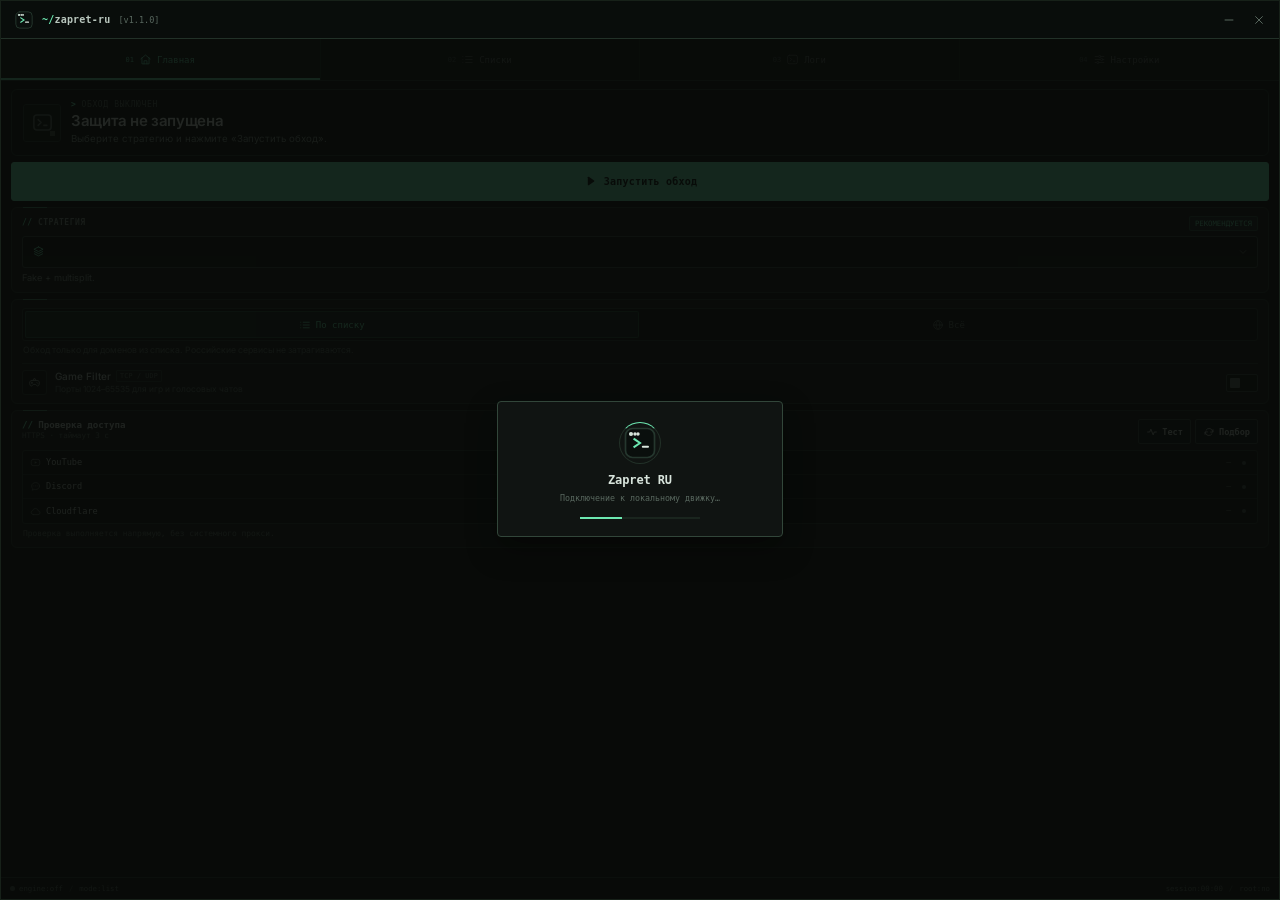
==== ui/index.html @ 5f88cec7 "release: Zapret RU 1.1.0" ====
<!DOCTYPE html>
<html lang="ru">
<head>
  <meta charset="UTF-8">
  <meta name="viewport" content="width=device-width, initial-scale=1, maximum-scale=1">
  <meta http-equiv="Content-Security-Policy"
        content="default-src 'none'; script-src 'self' 'unsafe-eval'; style-src 'self'; font-src 'self'; img-src 'self' data:; base-uri 'none'; form-action 'none';">
  <!-- 'unsafe-eval' is required by PyWebView's local js_api bridge. This page
       loads no remote scripts, styles, images or network requests. -->
  <link rel="icon" type="image/png" href="../assets/icon.png">
  <title>Zapret RU</title>
  <link rel="stylesheet" href="style.css?v=2.0.0">
  <script src="app.js?v=2.0.2" defer></script>
</head>
<body>
  <svg class="svg-sprite" xmlns="http://www.w3.org/2000/svg" aria-hidden="true">
    <symbol id="i-logo" viewBox="0 0 32 32">
      <rect x="1.5" y="1.5" width="29" height="29" rx="7" fill="#0A0F0D" stroke="#25372E"/>
      <circle cx="7" cy="7" r="1.2" fill="#6CE8B1"/>
      <circle cx="11" cy="7" r=".85" fill="#283C32"/>
      <circle cx="14" cy="7" r=".85" fill="#283C32"/>
      <path d="M10.4 12.2 16 16l-5.6 3.8" fill="none" stroke="#6CE8B1" stroke-width="2" stroke-linecap="square" stroke-linejoin="miter"/>
      <path d="M18.8 19.8h5.2" fill="none" stroke="#D9E6DE" stroke-width="2"/>
    </symbol>
    <symbol id="i-home" viewBox="0 0 24 24">
      <path d="m3.4 10.8 8.6-7 8.6 7"/>
      <path d="M5.4 9.3V20h13.2V9.3"/>
      <path d="M9.4 20v-5.7h5.2V20"/>
    </symbol>
    <symbol id="i-list" viewBox="0 0 24 24">
      <path d="M8.5 6.5h12M8.5 12h12M8.5 17.5h12"/>
      <path d="M3.5 6.5h.01M3.5 12h.01M3.5 17.5h.01"/>
    </symbol>
    <symbol id="i-terminal" viewBox="0 0 24 24">
      <rect x="3" y="4.2" width="18" height="15.6" rx="3"/>
      <path d="m7.5 9 3 3-3 3M13.5 15h3"/>
    </symbol>
    <symbol id="i-settings" viewBox="0 0 24 24">
      <path d="M4 6.5h5.6M15.4 6.5H20M4 12h9.2M19 12h1M4 17.5h2.2M11.8 17.5H20"/>
      <circle cx="12.5" cy="6.5" r="2.1"/>
      <circle cx="16.1" cy="12" r="2.1"/>
      <circle cx="9" cy="17.5" r="2.1"/>
    </symbol>
    <symbol id="i-play" viewBox="0 0 24 24">
      <path d="M8.2 5.7c0-.9 1-1.5 1.8-1l9 6.3c.7.5.7 1.5 0 2l-9 6.3c-.8.5-1.8-.1-1.8-1V5.7Z" fill="currentColor" stroke="none"/>
    </symbol>
    <symbol id="i-stop" viewBox="0 0 24 24">
      <rect x="6.4" y="6.4" width="11.2" height="11.2" rx="2.2" fill="currentColor" stroke="none"/>
    </symbol>
    <symbol id="i-shield" viewBox="0 0 24 24">
      <path d="M12 3.1 20 6v6.3c0 4-3.3 7.2-8 8.6-4.7-1.4-8-4.6-8-8.6V6l8-2.9Z"/>
    </symbol>
    <symbol id="i-shield-check" viewBox="0 0 24 24">
      <path d="M12 3.1 20 6v6.3c0 4-3.3 7.2-8 8.6-4.7-1.4-8-4.6-8-8.6V6l8-2.9Z"/>
      <path d="m8.6 11.7 2.2 2.2 4.7-5"/>
    </symbol>
    <symbol id="i-chevron-down" viewBox="0 0 24 24">
      <path d="m6.5 9.2 5.5 5.6 5.5-5.6"/>
    </symbol>
    <symbol id="i-gamepad" viewBox="0 0 24 24">
      <path d="M7.2 8.2h9.6c2.8 0 4.8 2.4 4.2 5.1l-.7 3.1c-.5 2.2-3.3 2.8-4.6 1l-1.4-1.9H9.7l-1.4 1.9c-1.3 1.8-4.1 1.2-4.6-1l-.7-3.1c-.6-2.7 1.4-5.1 4.2-5.1Z"/>
      <path d="M7.2 11.4v2.4M6 12.6h2.4M16.5 11.9h.01M18.3 14h.01"/>
      <path d="M9.7 8.2 10.8 5h2.4l1.1 3.2"/>
    </symbol>
    <symbol id="i-globe" viewBox="0 0 24 24">
      <circle cx="12" cy="12" r="8.7"/>
      <path d="M3.6 12h16.8M12 3.3c2.5 2.4 3.8 5.4 3.8 8.7S14.5 18.3 12 20.7C9.5 18.3 8.2 15.3 8.2 12S9.5 5.7 12 3.3Z"/>
    </symbol>
    <symbol id="i-layers" viewBox="0 0 24 24">
      <path d="m12 3.6 8.4 4.2L12 12 3.6 7.8 12 3.6Z"/>
      <path d="m4.5 12.1 7.5 3.8 7.5-3.8M4.5 16.3l7.5 3.8 7.5-3.8"/>
    </symbol>
    <symbol id="i-activity" viewBox="0 0 24 24">
      <path d="M3.3 12h4.2l2.2-5.7 4.6 11.4 2.2-5.7h4.2"/>
    </symbol>
    <symbol id="i-refresh" viewBox="0 0 24 24">
      <path d="M20 7.4v4.8h-4.8M4 16.6v-4.8h4.8"/>
      <path d="M6.1 8.3A7.4 7.4 0 0 1 19.6 11M4.4 13A7.4 7.4 0 0 0 17.9 15.7"/>
    </symbol>
    <symbol id="i-folder" viewBox="0 0 24 24">
      <path d="M3.2 7.7c0-1.1.9-2 2-2h4l2 2.3h7.6c1.1 0 2 .9 2 2v7.4c0 1.1-.9 2-2 2H5.2c-1.1 0-2-.9-2-2V7.7Z"/>
    </symbol>
    <symbol id="i-copy" viewBox="0 0 24 24">
      <rect x="8.2" y="8.2" width="11.6" height="12.2" rx="2.2"/>
      <path d="M15.8 8.2V5.8c0-1-.8-1.8-1.8-1.8H5.8C4.8 4 4 4.8 4 5.8v9.4c0 1 .8 1.8 1.8 1.8h2.4"/>
    </symbol>
    <symbol id="i-trash" viewBox="0 0 24 24">
      <path d="M4.2 6.7h15.6M9.2 3.8h5.6l.8 2.9H8.4l.8-2.9ZM6.4 6.7l.9 13.5h9.4l.9-13.5M10 10.3v6.3M14 10.3v6.3"/>
    </symbol>
    <symbol id="i-save" viewBox="0 0 24 24">
      <path d="M4.2 5.5c0-1 .8-1.8 1.8-1.8h10.1l3.9 3.9v10.9c0 1-.8 1.8-1.8 1.8H6c-1 0-1.8-.8-1.8-1.8V5.5Z"/>
      <path d="M7.5 3.7v5.2h8V3.7M7.8 20.3v-6.1h8.4v6.1"/>
    </symbol>
    <symbol id="i-external" viewBox="0 0 24 24">
      <path d="M14 4.3h5.7V10M19.3 4.7l-8.2 8.2"/>
      <path d="M18 13.8v4.8c0 1-.8 1.8-1.8 1.8H5.5c-1 0-1.8-.8-1.8-1.8V7.9c0-1 .8-1.8 1.8-1.8h4.8"/>
    </symbol>
    <symbol id="i-minimize" viewBox="0 0 24 24">
      <path d="M5.2 12h13.6"/>
    </symbol>
    <symbol id="i-tray" viewBox="0 0 24 24">
      <path d="M4.2 4.2h15.6v7H4.2zM3.2 20h17.6M8.2 13.7l3.8 3.8 3.8-3.8"/>
    </symbol>
    <symbol id="i-close" viewBox="0 0 24 24">
      <path d="m6.2 6.2 11.6 11.6M17.8 6.2 6.2 17.8"/>
    </symbol>
    <symbol id="i-check" viewBox="0 0 24 24">
      <path d="m5 12.5 4.4 4.4L19 6.8"/>
    </symbol>
    <symbol id="i-alert" viewBox="0 0 24 24">
      <path d="M10.3 4.6 2.8 17.5c-.8 1.3.2 3 1.7 3h15c1.5 0 2.5-1.7 1.7-3L13.7 4.6c-.7-1.3-2.6-1.3-3.4 0Z"/>
      <path d="M12 9v4.4M12 17.2h.01"/>
    </symbol>
    <symbol id="i-info" viewBox="0 0 24 24">
      <circle cx="12" cy="12" r="9"/>
      <path d="M12 10.6v6M12 7.5h.01"/>
    </symbol>
    <symbol id="i-clock" viewBox="0 0 24 24">
      <circle cx="12" cy="12" r="8.7"/>
      <path d="M12 6.8V12l3.3 2"/>
    </symbol>
    <symbol id="i-video" viewBox="0 0 24 24">
      <rect x="2.8" y="5.2" width="18.4" height="13.6" rx="4"/>
      <path d="m10.2 9.2 5.2 2.8-5.2 2.8V9.2Z" fill="currentColor" stroke="none"/>
    </symbol>
    <symbol id="i-chat" viewBox="0 0 24 24">
      <path d="M20.8 11.1c0 4.4-3.9 7.6-8.8 7.6-1 0-2-.1-2.9-.4l-4.2 1.9 1.1-3.7c-1.5-1.4-2.4-3.3-2.4-5.4 0-4.4 3.9-7.6 8.8-7.6s8.4 3.2 8.4 7.6Z"/>
      <path d="M8.3 10.7h.01M12 10.7h.01M15.7 10.7h.01"/>
    </symbol>
    <symbol id="i-cloud" viewBox="0 0 24 24">
      <path d="M7.3 18.8h10.1a4.1 4.1 0 0 0 .6-8.2A6.2 6.2 0 0 0 6 9.6a4.7 4.7 0 0 0 1.3 9.2Z"/>
    </symbol>
    <symbol id="i-command" viewBox="0 0 24 24">
      <path d="M8.2 4.2a3 3 0 1 1 3 3v9.6a3 3 0 1 1-3-3h7.6a3 3 0 1 1-3 3V7.2a3 3 0 1 1 3-3H8.2Z"/>
    </symbol>
    <symbol id="i-external-link" viewBox="0 0 24 24">
      <path d="M13.2 4.5h6.3v6.3M19.5 4.5l-8.4 8.4"/>
      <path d="M18.2 14.2v4.4c0 1-.8 1.8-1.8 1.8H5.3c-1 0-1.8-.8-1.8-1.8V7.5c0-1 .8-1.8 1.8-1.8h4.4"/>
    </symbol>
    <symbol id="i-file" viewBox="0 0 24 24">
      <path d="M6.2 3.5h7.3l4.3 4.3v12.7H6.2V3.5Z"/>
      <path d="M13.2 3.8v4.4h4.2M9 12h6M9 15.5h6"/>
    </symbol>
    <symbol id="i-scroll" viewBox="0 0 24 24">
      <path d="M12 4.5v15M6.8 14.3 12 19.5l5.2-5.2"/>
    </symbol>
    <symbol id="i-shield-alert" viewBox="0 0 24 24">
      <path d="M12 3.1 20 6v6.3c0 4-3.3 7.2-8 8.6-4.7-1.4-8-4.6-8-8.6V6l8-2.9Z"/>
      <path d="M12 8.2v4.7M12 16.3h.01"/>
    </symbol>
    <symbol id="i-server" viewBox="0 0 24 24">
      <rect x="3.2" y="3.6" width="17.6" height="6.4" rx="2"/>
      <rect x="3.2" y="14" width="17.6" height="6.4" rx="2"/>
      <path d="M7 6.8h.01M7 17.2h.01M11 6.8h6M11 17.2h6"/>
    </symbol>
  </svg>

  <div class="app-shell" id="app">
    <header class="titlebar">
      <div class="titlebar-drag pywebview-drag-region">
        <span class="brand-mark" aria-hidden="true">
          <svg class="icon icon-18"><use href="#i-logo"></use></svg>
        </span>
        <span class="brand-name"><span class="brand-prefix">~/</span>zapret-ru</span>
        <span class="brand-version" id="app-version">[v1.1.0]</span>
      </div>
      <div class="titlebar-actions">
        <button class="window-btn" id="btn-minimize" type="button" title="Свернуть" aria-label="Свернуть окно">
          <svg class="icon icon-14"><use href="#i-minimize"></use></svg>
        </button>
        <button class="window-btn window-btn-close" id="btn-window-close" type="button" title="Закрыть" aria-label="Закрыть окно">
          <svg class="icon icon-14"><use href="#i-close"></use></svg>
        </button>
      </div>
    </header>

    <nav class="tabs" role="tablist" aria-label="Разделы приложения">
      <button class="tab active" id="tab-home" data-tab="home" type="button" role="tab" aria-selected="true" aria-controls="view-home">
        <svg class="icon"><use href="#i-home"></use></svg><span>Главная</span>
      </button>
      <button class="tab" id="tab-lists" data-tab="lists" type="button" role="tab" aria-selected="false" aria-controls="view-lists" tabindex="-1">
        <svg class="icon"><use href="#i-list"></use></svg><span>Списки</span>
      </button>
      <button class="tab" id="tab-logs" data-tab="logs" type="button" role="tab" aria-selected="false" aria-controls="view-logs" tabindex="-1">
        <svg class="icon"><use href="#i-terminal"></use></svg><span>Логи</span>
        <span class="tab-live" id="tab-log-live" hidden aria-hidden="true"></span>
      </button>
      <button class="tab" id="tab-settings" data-tab="settings" type="button" role="tab" aria-selected="false" aria-controls="view-settings" tabindex="-1">
        <svg class="icon"><use href="#i-settings"></use></svg><span>Настройки</span>
      </button>
    </nav>

    <main class="viewport" id="viewport">
      <!-- Главная -->
      <section class="view home-view active" id="view-home" role="tabpanel" aria-labelledby="tab-home">
        <div class="banner banner-warning" id="engine-banner" role="status" hidden>
          <div class="banner-main">
            <span class="banner-icon"><svg class="icon"><use href="#i-alert"></use></svg></span>
            <div class="banner-copy">
              <strong id="banner-title">Проверьте файлы движка</strong>
              <span id="banner-text">В папке bin не хватает компонентов zapret.</span>
            </div>
          </div>
          <div class="banner-actions">
            <button class="text-btn" id="banner-check" type="button">Проверить снова</button>
            <button class="text-btn text-btn-accent" id="banner-open" type="button">Открыть bin</button>
          </div>
        </div>

        <section class="hero" id="hero" aria-live="polite">
          <div class="hero-glow" aria-hidden="true"></div>
          <div class="hero-top">
            <div class="hero-mark" id="hero-mark" aria-hidden="true">
              <svg class="icon icon-23"><use href="#i-terminal"></use></svg>
              <span class="hero-pulse"></span>
            </div>
            <div class="hero-copy">
              <div class="eyebrow" id="status-eyebrow">ОБХОД ВЫКЛЮЧЕН</div>
              <h1 id="status-title">Защита не запущена</h1>
              <p id="status-sub">Выберите стратегию и нажмите «Запустить обход».</p>
            </div>
          </div>
          <div class="hero-foot" id="hero-foot" hidden>
            <span><svg class="icon icon-12"><use href="#i-clock"></use></svg><span id="uptime">00:00</span></span>
            <span class="hero-foot-dot"></span>
            <span>PID <b id="pid">—</b></span>
            <span class="hero-foot-dot"></span>
            <span id="active-mode">—</span>
          </div>
        </section>

        <button class="btn btn-primary btn-start" id="btn-toggle" type="button" data-state="off">
          <span class="btn-icon-wrap">
            <svg class="icon btn-icon" id="toggle-icon"><use href="#i-play"></use></svg>
            <span class="spinner spinner-light" aria-hidden="true"></span>
          </span>
          <span id="toggle-label">Запустить обход</span>
        </button>

        <div class="reapply-bar" id="reapply-bar" hidden>
          <span>Настройки изменены</span>
          <button class="text-btn text-btn-accent" id="btn-reapply" type="button">Применить</button>
        </div>

        <div class="card field-card">
          <div class="field-head">
            <label class="field-label" for="preset-select">Стратегия</label>
            <span class="badge" id="preset-badge">Рекомендуется</span>
          </div>
          <div class="select-wrap">
            <svg class="icon select-leading" aria-hidden="true"><use href="#i-layers"></use></svg>
            <select id="preset-select" aria-describedby="preset-desc"></select>
            <svg class="icon select-arrow" aria-hidden="true"><use href="#i-chevron-down"></use></svg>
          </div>
          <p class="field-desc" id="preset-desc">Fake + multisplit.</p>
          <p class="field-caution" id="preset-caution" hidden></p>
        </div>

        <div class="card mode-card">
          <div class="segmented" id="mode-seg" role="group" aria-label="Режим обхода">
            <button class="seg-btn active" type="button" data-mode="list" aria-pressed="true">
              <svg class="icon"><use href="#i-list"></use></svg><span>По списку</span>
            </button>
            <button class="seg-btn" type="button" data-mode="global" aria-pressed="false">
              <svg class="icon"><use href="#i-globe"></use></svg><span>Всё</span>
            </button>
          </div>
          <p class="mode-note" id="mode-note">Обход только для доменов из списка. Российские сервисы не затрагиваются.</p>
          <div class="divider"></div>
          <div class="toggle-row">
            <span class="row-icon"><svg class="icon"><use href="#i-gamepad"></use></svg></span>
            <div class="row-copy">
              <div class="row-title">Game Filter <span class="mini-tag">TCP / UDP</span></div>
              <p class="row-sub">Порты 1024–65535 для игр и голосовых чатов</p>
            </div>
            <label class="switch" title="Включить Game Filter">
              <input type="checkbox" id="game-filter" role="switch" aria-label="Game Filter">
              <span class="switch-track" aria-hidden="true"><span class="switch-thumb"></span></span>
            </label>
          </div>
        </div>

        <div class="card diag-card">
          <div class="diag-head">
            <div>
              <h2>Проверка доступа</h2>
              <p>HTTPS · таймаут 3 с</p>
            </div>
            <div class="diag-actions">
              <button class="btn btn-secondary btn-small" id="btn-test" type="button">
                <span class="spinner" aria-hidden="true"></span>
                <svg class="icon button-leading"><use href="#i-activity"></use></svg>
                <span id="btn-test-label">Тест</span>
              </button>
              <button class="btn btn-secondary btn-small" id="btn-autotune" type="button" title="Проверить все стратегии. Занимает около 30 секунд.">
                <span class="spinner" aria-hidden="true"></span>
                <svg class="icon button-leading"><use href="#i-refresh"></use></svg>
                <span id="btn-autotune-label">Подбор</span>
              </button>
            </div>
          </div>
          <div class="service-grid" id="service-grid">
            <div class="service-item" data-service="youtube">
              <span class="service-name">
                <svg class="icon service-icon"><use href="#i-video"></use></svg>
                YouTube
              </span>
              <span class="service-meta">—</span>
              <span class="service-status"><span class="status-dot"></span></span>
            </div>
            <div class="service-item" data-service="discord">
              <span class="service-name">
                <svg class="icon service-icon"><use href="#i-chat"></use></svg>
                Discord
              </span>
              <span class="service-meta">—</span>
              <span class="service-status"><span class="status-dot"></span></span>
            </div>
            <div class="service-item" data-service="cloudflare">
              <span class="service-name">
                <svg class="icon service-icon"><use href="#i-cloud"></use></svg>
                Cloudflare
              </span>
              <span class="service-meta">—</span>
              <span class="service-status"><span class="status-dot"></span></span>
            </div>
          </div>
          <p class="diag-foot" id="diag-foot">Проверка выполняется напрямую, без системного прокси.</p>
        </div>
      </section>

      <!-- Списки -->
      <section class="view lists-view" id="view-lists" role="tabpanel" aria-labelledby="tab-lists">
        <div class="view-head">
          <div>
            <h1>Списки</h1>
            <p>Домены для обхода и исключений</p>
          </div>
          <button class="icon-btn" id="btn-open-lists-folder" type="button" title="Открыть папку списков" aria-label="Открыть папку списков">
            <svg class="icon"><use href="#i-folder"></use></svg>
          </button>
        </div>

        <div class="mini-tabs" role="tablist" aria-label="Файл списка">
          <button class="mini-tab active" id="list-tab-general" data-list="general" type="button" role="tab" aria-selected="true">
            Обход <span class="count-pill" id="count-general-pill">0</span>
          </button>
          <button class="mini-tab" id="list-tab-exclude" data-list="exclude" type="button" role="tab" aria-selected="false" tabindex="-1">
            Исключения <span class="count-pill" id="count-exclude-pill">0</span>
          </button>
        </div>

        <div class="editor-card">
          <div class="editor-head">
            <div class="editor-title-wrap">
              <span class="editor-title" id="list-title">Список обхода</span>
              <code class="editor-file" id="list-filename">list-general.txt</code>
            </div>
            <span class="save-state" id="list-save-state">Загрузка…</span>
          </div>
          <div class="editor-body">
            <textarea id="list-editor" spellcheck="false" autocomplete="off" autocapitalize="off" wrap="off" aria-label="Содержимое списка доменов"></textarea>
          </div>
          <div class="editor-foot">
            <span class="editor-stats" id="list-stats">0 доменов</span>
            <button class="btn btn-primary btn-small" id="btn-save-list" type="button" disabled>
              <svg class="icon button-leading"><use href="#i-save"></use></svg>
              <span>Сохранить</span>
            </button>
          </div>
        </div>

        <p class="hint-row">
          <svg class="icon"><use href="#i-info"></use></svg>
          <span id="list-hint-text">По одному домену на строку. Строки с <code>#</code> — комментарии. Список перечитывается winws автоматически.</span>
        </p>
      </section>

      <!-- Логи -->
      <section class="view logs-view" id="view-logs" role="tabpanel" aria-labelledby="tab-logs">
        <div class="view-head">
          <div>
            <h1>Логи</h1>
            <p>Живой вывод winws.exe</p>
          </div>
          <div class="head-actions">
            <button class="icon-btn" id="btn-copy-logs" type="button" title="Скопировать логи" aria-label="Скопировать логи">
              <svg class="icon"><use href="#i-copy"></use></svg>
            </button>
            <button class="icon-btn" id="btn-clear-logs" type="button" title="Очистить логи" aria-label="Очистить логи">
              <svg class="icon"><use href="#i-trash"></use></svg>
            </button>
          </div>
        </div>

        <div class="log-card card">
          <div class="log-topbar">
            <span class="log-state">
              <span class="status-dot" id="log-dot"></span>
              <span id="log-state-text">Ожидание запуска</span>
            </span>
            <span class="log-count" id="log-count">0 строк</span>
          </div>
          <div class="log-view" id="log-view" tabindex="0" role="log" aria-label="Журнал winws.exe">
            <div class="empty-state" id="log-empty">
              <svg class="icon icon-22"><use href="#i-terminal"></use></svg>
              <span>Терминал пока пуст</span>
              <small>Здесь появится вывод winws.exe после запуска.</small>
            </div>
            <div class="log-lines" id="log-lines"></div>
          </div>
          <button class="scroll-latest" id="btn-scroll-latest" type="button" hidden>
            <svg class="icon icon-14"><use href="#i-scroll"></use></svg>
            К последним
          </button>
        </div>

        <details class="card command-card">
          <summary>
            <span class="summary-left">
              <svg class="icon"><use href="#i-command"></use></svg>
              <span>Команда запуска</span>
            </span>
            <svg class="icon summary-chevron"><use href="#i-chevron-down"></use></svg>
          </summary>
          <div class="command-body">
            <pre id="command-line">Запустите обход, чтобы увидеть команду winws.exe.</pre>
            <button class="btn btn-secondary btn-small" id="btn-copy-command" type="button">
              <svg class="icon button-leading"><use href="#i-copy"></use></svg>
              <span>Копировать</span>
            </button>
          </div>
        </details>
      </section>

      <!-- Настройки -->
      <section class="view settings-view" id="view-settings" role="tabpanel" aria-labelledby="tab-settings">
        <div class="view-head">
          <div>
            <h1>Настройки</h1>
            <p>Система, движок и автозапуск</p>
          </div>
          <span class="version-chip" id="settings-version">v1.1.0</span>
        </div>

        <div class="card settings-card">
          <div class="setting-row">
            <span class="row-icon"><svg class="icon"><use href="#i-shield-check"></use></svg></span>
            <div class="row-copy">
              <div class="row-title" id="admin-title">Права администратора</div>
              <p class="row-sub" id="admin-note">Проверка при запуске…</p>
            </div>
            <span class="status-pill" id="admin-pill">—</span>
          </div>
          <div class="divider"></div>
          <div class="setting-row">
            <span class="row-icon"><svg class="icon"><use href="#i-clock"></use></svg></span>
            <div class="row-copy">
              <div class="row-title">Запускать при входе в Windows</div>
              <p class="row-sub">Задача планировщика с повышенными правами</p>
            </div>
            <label class="switch">
              <input type="checkbox" id="autostart-toggle" role="switch" aria-label="Запускать при входе в Windows">
              <span class="switch-track" aria-hidden="true"><span class="switch-thumb"></span></span>
            </label>
          </div>
          <div class="divider"></div>
          <div class="setting-row">
            <span class="row-icon"><svg class="icon"><use href="#i-tray"></use></svg></span>
            <div class="row-copy">
              <div class="row-title">Сворачивать в трей при закрытии</div>
              <p class="row-sub">Крестик скрывает окно. Выход — через меню трея.</p>
            </div>
            <label class="switch">
              <input type="checkbox" id="tray-toggle" role="switch" aria-label="Сворачивать в трей при закрытии">
              <span class="switch-track" aria-hidden="true"><span class="switch-thumb"></span></span>
            </label>
          </div>
        </div>

        <div class="card engine-card">
          <div class="card-head">
            <div>
              <span class="card-title">Движок</span>
              <span class="card-sub" id="engine-summary">Проверка файлов</span>
            </div>
            <button class="text-btn" id="btn-refresh-engine" type="button">
              <svg class="icon icon-12"><use href="#i-refresh"></use></svg>
              <span id="btn-refresh-engine-label">Проверить</span>
            </button>
          </div>
          <div class="file-list" id="file-list"></div>
          <div class="card-actions">
            <button class="btn btn-secondary btn-small" id="btn-open-bin" type="button">
              <svg class="icon button-leading"><use href="#i-folder"></use></svg>
              <span>Открыть bin</span>
            </button>
            <button class="text-btn" id="btn-reload-presets" type="button">Обновить presets</button>
          </div>
        </div>

        <div class="card data-card">
          <div class="card-head">
            <div>
              <span class="card-title">Данные</span>
              <span class="card-sub">Ваши списки и настройки</span>
            </div>
          </div>
          <div class="data-actions">
            <button class="btn btn-secondary btn-small" id="btn-open-data" type="button">
              <svg class="icon button-leading"><use href="#i-folder"></use></svg>
              <span>Папка данных</span>
            </button>
            <button class="btn btn-secondary btn-small" id="btn-open-presets-file" type="button">
              <svg class="icon button-leading"><use href="#i-file"></use></svg>
              <span>presets.json</span>
            </button>
          </div>
          <p class="path-note" id="data-path">—</p>
        </div>

        <div class="card usage-card">
          <div class="card-head">
            <div>
              <span class="card-title">Статистика</span>
              <span class="card-sub">Только на этом ПК · без телеметрии</span>
            </div>
            <span class="status-pill" id="usage-badge">LOCAL</span>
          </div>
          <div class="usage-grid">
            <div class="usage-stat">
              <span class="usage-key">запусков лаунчера</span>
              <b class="usage-value" id="usage-launches">—</b>
            </div>
            <div class="usage-stat">
              <span class="usage-key">сессий обхода</span>
              <b class="usage-value" id="usage-bypass">—</b>
            </div>
            <div class="usage-stat">
              <span class="usage-key">всего в обходе</span>
              <b class="usage-value" id="usage-bypass-time">—</b>
            </div>
            <div class="usage-stat">
              <span class="usage-key">в лаунчере</span>
              <b class="usage-value" id="usage-session-time">—</b>
            </div>
          </div>
          <p class="path-note" id="usage-since">Локальный счётчик. Данные не отправляются в сеть.</p>
        </div>

        <div class="card about-card">
          <div class="about-brand">
            <span class="brand-mark brand-mark-large" aria-hidden="true">
              <svg class="icon icon-22"><use href="#i-logo"></use></svg>
            </span>
            <div>
              <div class="row-title">Zapret RU <span class="version-chip about-version">v1.1.0</span></div>
              <p class="row-sub">Локальный launcher для оригинального zapret</p>
            </div>
          </div>
          <p class="about-text">Никакой телеметрии, скачивания кода или скрытых команд. WinDivert работает только после нажатия «Запустить обход».</p>
          <div class="link-row">
            <button class="text-btn" id="btn-link-zapret" type="button">Оригинальный zapret <svg class="icon icon-12"><use href="#i-external-link"></use></svg></button>
            <button class="text-btn" id="btn-link-bundle" type="button">zapret-win-bundle <svg class="icon icon-12"><use href="#i-external-link"></use></svg></button>
          </div>
          <p class="about-fine">Zapret RU не связан с bol-van. Компоненты zapret распространяются отдельно.</p>
        </div>
      </section>
    </main>

    <footer class="statusline" id="statusline" aria-label="Строка состояния">
      <span class="statusline-item">
        <span class="statusline-led" id="statusline-led"></span>
        <span id="statusline-engine">engine:off</span>
      </span>
      <span class="statusline-sep">/</span>
      <span id="statusline-mode">mode:list</span>
      <span class="statusline-spacer"></span>
      <span id="statusline-session">session:00:00</span>
      <span class="statusline-sep">/</span>
      <span id="statusline-admin">root:no</span>
    </footer>

    <div class="toast-stack" id="toast-stack" aria-live="polite" aria-atomic="false"></div>

    <div class="state-overlay" id="loading-overlay">
      <div class="state-card">
        <span class="splash-mark" aria-hidden="true">
          <svg class="icon icon-32"><use href="#i-logo"></use></svg>
          <span class="splash-ring"></span>
        </span>
        <h2>Zapret RU</h2>
        <p>Подключение к локальному движку…</p>
        <div class="loading-track" aria-hidden="true"><span></span></div>
      </div>
    </div>

    <div class="state-overlay" id="fatal-overlay" hidden>
      <div class="state-card fatal-card">
        <span class="fatal-mark" aria-hidden="true"><svg class="icon icon-24"><use href="#i-shield-alert"></use></svg></span>
        <h2>Не удалось загрузить приложение</h2>
        <p id="fatal-message">Проверьте журнал launcher.log и повторите попытку.</p>
        <button class="btn btn-secondary btn-small" id="btn-retry-bootstrap" type="button">
          <svg class="icon button-leading"><use href="#i-refresh"></use></svg>
          <span>Повторить</span>
        </button>
      </div>
    </div>
  </div>
</body>
</html>
---- ui/style.css ----
@font-face {
  font-family: "Inter";
  src: url("fonts/Inter-400.ttf") format("truetype");
  font-weight: 400;
  font-style: normal;
  font-display: swap;
}
@font-face {
  font-family: "Inter";
  src: url("fonts/Inter-500.ttf") format("truetype");
  font-weight: 500;
  font-style: normal;
  font-display: swap;
}
@font-face {
  font-family: "Inter";
  src: url("fonts/Inter-600.ttf") format("truetype");
  font-weight: 600;
  font-style: normal;
  font-display: swap;
}
@font-face {
  font-family: "Inter";
  src: url("fonts/Inter-700.ttf") format("truetype");
  font-weight: 700;
  font-style: normal;
  font-display: swap;
}

:root {
  --bg: #0b0d0c;
  --panel: #101412;
  --panel-raised: #131a16;
  --panel-sunken: #080b09;
  --input: #090d0b;
  --text: #d8e4dc;
  --text-soft: #b9c7be;
  --muted: #84948a;
  --dim: #59685f;
  --line: #223128;
  --line-strong: #32463a;
  --green: #6de8b1;
  --green-strong: #3ed398;
  --green-dim: rgba(109, 232, 177, 0.09);
  --green-line: rgba(109, 232, 177, 0.2);
  --amber: #e1c36b;
  --amber-dim: rgba(225, 195, 107, 0.08);
  --red: #ff8585;
  --red-dim: rgba(255, 133, 133, 0.075);
  --blue: #8ab4f8;
  --radius: 6px;
  --titlebar-height: 38px;
  --tabs-height: 42px;
  --statusline-height: 22px;
  --mono: "Cascadia Mono", "Cascadia Code", "Consolas", "Lucida Console", monospace;
}

* {
  box-sizing: border-box;
}

[hidden] {
  display: none !important;
}

html,
body {
  width: 100%;
  height: 100%;
  margin: 0;
  overflow: hidden;
  background: var(--bg);
}

body {
  color: var(--text);
  font-family: "Inter", "Segoe UI", sans-serif;
  font-size: 12px;
  -webkit-font-smoothing: antialiased;
  -moz-osx-font-smoothing: grayscale;
  text-rendering: optimizeLegibility;
  user-select: none;
  cursor: default;
}

body::before {
  content: "";
  position: fixed;
  inset: 0;
  z-index: 0;
  pointer-events: none;
  opacity: 0.55;
  background-image:
    linear-gradient(rgba(109, 232, 177, 0.018) 1px, transparent 1px),
    linear-gradient(90deg, rgba(109, 232, 177, 0.018) 1px, transparent 1px);
  background-size: 32px 32px;
  mask-image: linear-gradient(to bottom, rgba(0, 0, 0, 0.7), transparent 82%);
}

::selection {
  color: #06100b;
  background: var(--green);
}

::-webkit-scrollbar {
  width: 6px;
  height: 6px;
}

::-webkit-scrollbar-track {
  background: transparent;
}

::-webkit-scrollbar-thumb {
  background: #2c3b32;
  border-radius: 0;
}

::-webkit-scrollbar-thumb:hover {
  background: #3c5144;
}

button,
input,
select,
textarea {
  font: inherit;
}

button {
  cursor: pointer;
}

button:focus-visible,
select:focus-visible,
textarea:focus-visible,
summary:focus-visible,
input:focus-visible + .switch-track {
  outline: 1px solid var(--green);
  outline-offset: 2px;
}

button:disabled {
  cursor: not-allowed;
  opacity: 0.38;
}

code,
pre {
  font-family: var(--mono);
}

.svg-sprite {
  position: absolute;
  width: 0;
  height: 0;
  overflow: hidden;
  pointer-events: none;
}

.icon {
  width: 15px;
  height: 15px;
  flex: 0 0 auto;
  fill: none;
  stroke: currentColor;
  stroke-width: 1.7;
  stroke-linecap: round;
  stroke-linejoin: round;
  vertical-align: middle;
}

.icon-12 { width: 12px; height: 12px; }
.icon-14 { width: 14px; height: 14px; }
.icon-18 { width: 18px; height: 18px; }
.icon-22 { width: 22px; height: 22px; }
.icon-23 { width: 23px; height: 23px; }
.icon-24 { width: 24px; height: 24px; }
.icon-32 { width: 32px; height: 32px; }

.app-shell {
  position: relative;
  z-index: 1;
  width: 100%;
  height: 100vh;
  display: flex;
  flex-direction: column;
  overflow: hidden;
  background: rgba(11, 13, 12, 0.94);
  border: 1px solid #172119;
}

/* ---------------------------------------------------------------- titlebar */
.titlebar {
  position: relative;
  z-index: 5;
  flex: 0 0 var(--titlebar-height);
  height: var(--titlebar-height);
  display: flex;
  align-items: center;
  padding: 0 7px 0 12px;
  border-bottom: 1px solid var(--line);
  background: #090d0b;
}

.titlebar-drag {
  min-width: 0;
  flex: 1;
  height: 100%;
  display: flex;
  align-items: center;
  gap: 8px;
  -webkit-user-select: none;
  user-select: none;
}

.brand-mark {
  display: inline-grid;
  place-items: center;
  width: 21px;
  height: 21px;
  flex: none;
}

.brand-name {
  color: var(--text-soft);
  font-family: var(--mono);
  font-size: 10px;
  font-weight: 600;
  letter-spacing: 0.02em;
  white-space: nowrap;
}

.brand-prefix {
  color: var(--green);
}

.brand-version {
  color: var(--dim);
  font-family: var(--mono);
  font-size: 8.5px;
  letter-spacing: 0;
  white-space: nowrap;
}

.titlebar-actions {
  display: flex;
  align-items: center;
  gap: 3px;
  margin-left: 8px;
}

.window-btn {
  width: 27px;
  height: 25px;
  display: grid;
  place-items: center;
  padding: 0;
  color: var(--dim);
  background: transparent;
  border: 1px solid transparent;
  border-radius: 3px;
  transition: color 0.12s ease, background 0.12s ease, border-color 0.12s ease;
}

.window-btn:hover {
  color: var(--green);
  border-color: var(--line);
  background: var(--green-dim);
}

.window-btn-close:hover {
  color: var(--red);
  border-color: rgba(255, 133, 133, 0.25);
  background: var(--red-dim);
}

/* -------------------------------------------------------------------- tabs */
.tabs {
  position: relative;
  z-index: 4;
  flex: 0 0 var(--tabs-height);
  height: var(--tabs-height);
  display: grid;
  grid-template-columns: repeat(4, minmax(0, 1fr));
  border-bottom: 1px solid var(--line);
  background: #0d110f;
}

.tab {
  position: relative;
  min-width: 0;
  display: flex;
  align-items: center;
  justify-content: center;
  gap: 5px;
  padding: 0 4px;
  color: var(--dim);
  font-family: var(--mono);
  font-size: 9px;
  font-weight: 500;
  border: 0;
  border-right: 1px solid rgba(34, 49, 40, 0.5);
  border-radius: 0;
  background: transparent;
  transition: color 0.12s ease, background 0.12s ease;
}

.tab:last-child {
  border-right: 0;
}

.tab::before {
  color: #405246;
  font-size: 7px;
  content: "01";
  letter-spacing: 0;
}

.tab[data-tab="lists"]::before { content: "02"; }
.tab[data-tab="logs"]::before { content: "03"; }
.tab[data-tab="settings"]::before { content: "04"; }

.tab .icon {
  width: 13px;
  height: 13px;
  opacity: 0.8;
}

.tab:hover {
  color: var(--text-soft);
  background: rgba(109, 232, 177, 0.025);
}

.tab.active {
  color: var(--green);
  background: rgba(109, 232, 177, 0.045);
  box-shadow: inset 0 -2px 0 var(--green);
}

.tab.active::before {
  color: var(--green);
}

.tab.active .icon {
  opacity: 1;
}

.tab-live {
  position: absolute;
  top: 8px;
  right: 8px;
  width: 4px;
  height: 4px;
  border-radius: 50%;
  background: var(--green);
  box-shadow: 0 0 6px rgba(109, 232, 177, 0.8);
  animation: livePulse 2s ease-in-out infinite;
}

/* ------------------------------------------------------------------ layout */
.viewport {
  position: relative;
  flex: 1 1 auto;
  min-height: 0;
}

.view {
  position: absolute;
  inset: 0;
  display: none;
  padding: 9px 10px;
  overflow-x: hidden;
  overflow-y: auto;
  animation: viewIn 0.12s ease-out;
}

.view.active {
  display: block;
}

.view.home-view {
  padding: 8px 10px;
}

.home-view > * + *,
.settings-view > * + * {
  margin-top: 6px;
}

.home-view > .hero {
  margin-top: 0;
}

.home-view > .banner:not([hidden]) {
  margin-bottom: 6px;
}

.lists-view.active,
.logs-view.active {
  display: flex;
  flex-direction: column;
  gap: 7px;
  overflow: hidden;
  padding-bottom: 8px;
}

.view-head {
  flex: none;
  min-height: 29px;
  display: flex;
  align-items: center;
  justify-content: space-between;
  gap: 8px;
  padding: 0 1px;
}

.view-head h1 {
  margin: 0;
  color: var(--text);
  font-family: var(--mono);
  font-size: 13px;
  font-weight: 600;
  line-height: 1.3;
  letter-spacing: -0.02em;
}

.view-head h1::before {
  color: var(--green);
  content: "$ ";
}

.view-head p {
  margin: 1px 0 0;
  color: var(--dim);
  font-family: var(--mono);
  font-size: 8.2px;
  line-height: 1.3;
}

.head-actions {
  display: flex;
  gap: 4px;
}

.version-chip {
  display: inline-flex;
  align-items: center;
  height: 17px;
  padding: 0 5px;
  color: var(--dim);
  font-family: var(--mono);
  font-size: 7.6px;
  border: 1px solid var(--line);
  border-radius: 2px;
  background: transparent;
  white-space: nowrap;
}

/* ------------------------------------------------------------------- cards */
.card {
  position: relative;
  border: 1px solid var(--line);
  border-radius: var(--radius);
  background: var(--panel);
  box-shadow: none;
}

.card::after {
  content: "";
  position: absolute;
  top: -1px;
  left: 11px;
  width: 24px;
  height: 1px;
  background: var(--green);
  opacity: 0.5;
  pointer-events: none;
}

/* -------------------------------------------------------------------- hero */
.hero {
  position: relative;
  overflow: hidden;
  padding: 10px 11px 9px;
  border: 1px solid var(--line);
  border-radius: var(--radius);
  background: var(--panel-sunken);
  transition: border-color 0.2s ease, background 0.2s ease;
}

.hero-glow {
  display: none;
}

.hero-top {
  position: relative;
  display: flex;
  align-items: center;
  gap: 10px;
}

.hero-mark {
  position: relative;
  width: 38px;
  height: 38px;
  flex: 0 0 auto;
  display: grid;
  place-items: center;
  color: var(--dim);
  border: 1px solid var(--line);
  border-radius: 3px;
  background: #0b100d;
  transition: color 0.2s ease, border-color 0.2s ease, background 0.2s ease;
}

.hero-pulse {
  position: absolute;
  right: 5px;
  bottom: 5px;
  width: 5px;
  height: 5px;
  border-radius: 0;
  background: #405046;
  transition: background 0.2s ease, box-shadow 0.2s ease;
}

.hero-copy {
  min-width: 0;
}

.eyebrow {
  display: flex;
  align-items: center;
  gap: 5px;
  color: var(--dim);
  font-family: var(--mono);
  font-size: 8px;
  font-weight: 500;
  line-height: 1.2;
  letter-spacing: 0.08em;
  text-transform: uppercase;
}

.eyebrow::before {
  content: ">";
  color: var(--green);
  font-weight: 700;
}

.hero h1 {
  margin: 2px 0 2px;
  color: var(--text);
  font-size: 15px;
  font-weight: 600;
  line-height: 1.25;
  letter-spacing: -0.02em;
}

.hero p {
  margin: 0;
  color: var(--muted);
  font-size: 9.7px;
  line-height: 1.4;
}

.hero-foot {
  position: absolute;
  top: 9px;
  right: 11px;
  display: flex;
  align-items: center;
  gap: 5px;
  margin: 0;
  padding: 0;
  color: var(--dim);
  font-family: var(--mono);
  font-size: 7.5px;
  line-height: 1;
}

.hero-foot > span {
  display: inline-flex;
  align-items: center;
  gap: 3px;
}

.hero-foot b {
  color: var(--muted);
  font-weight: 500;
}

.hero-foot-dot {
  width: 2px;
  height: 2px;
  border-radius: 50%;
  background: var(--line-strong);
}

.engine-on .hero {
  border-color: var(--green-line);
  background: #0b120e;
}

.engine-on .hero-mark {
  color: var(--green);
  border-color: var(--green-line);
  background: var(--green-dim);
}

.engine-on .hero-pulse {
  background: var(--green);
  box-shadow: 0 0 6px rgba(109, 232, 177, 0.65);
  animation: livePulse 1.8s ease-in-out infinite;
}

.engine-on .eyebrow {
  color: var(--green);
}

.engine-starting .hero-mark {
  color: var(--amber);
  border-color: rgba(225, 195, 107, 0.24);
  background: var(--amber-dim);
}

.engine-starting .hero-pulse {
  background: var(--amber);
  box-shadow: 0 0 5px rgba(225, 195, 107, 0.55);
  animation: livePulse 1s ease-in-out infinite;
}

.engine-starting .eyebrow {
  color: var(--amber);
}

/* ----------------------------------------------------------------- buttons */
.btn {
  min-width: 0;
  display: inline-flex;
  align-items: center;
  justify-content: center;
  gap: 6px;
  border: 1px solid transparent;
  border-radius: 3px;
  font-family: var(--mono);
  font-size: 9.5px;
  font-weight: 600;
  white-space: nowrap;
  transition: background 0.12s ease, border-color 0.12s ease, color 0.12s ease,
    transform 0.1s ease;
}

.btn:active {
  transform: translateY(1px);
}

.btn-primary {
  color: #07110c;
  border-color: var(--green);
  background: var(--green);
  box-shadow: none;
}

.btn-primary:hover {
  background: #87f2c5;
  border-color: #87f2c5;
}

.btn-secondary {
  color: var(--text-soft);
  border-color: var(--line-strong);
  background: #0c110e;
}

.btn-secondary:hover {
  color: var(--green);
  border-color: var(--green-line);
  background: var(--green-dim);
}

.btn-start {
  position: relative;
  width: 100%;
  height: 39px;
  padding: 0 14px;
  font-size: 10px;
  letter-spacing: 0.02em;
}

.btn-start.is-running {
  color: var(--red);
  border-color: rgba(255, 133, 133, 0.32);
  background: var(--red-dim);
}

.btn-start.is-running:hover {
  border-color: rgba(255, 133, 133, 0.5);
  background: rgba(255, 133, 133, 0.11);
}

.btn-small {
  min-height: 25px;
  height: 25px;
  padding: 0 7px;
  gap: 4px;
  font-size: 8.6px;
  border-radius: 2px;
}

.btn-icon-wrap {
  position: relative;
  width: 15px;
  height: 15px;
  display: inline-flex;
  align-items: center;
  justify-content: center;
}

.btn-icon {
  width: 14px;
  height: 14px;
}

.spinner {
  width: 10px;
  height: 10px;
  flex: none;
  display: none;
  border: 1px solid rgba(255, 255, 255, 0.2);
  border-top-color: currentColor;
  border-radius: 50%;
  animation: spin 0.65s linear infinite;
}

.btn-primary .spinner {
  border-color: rgba(7, 17, 12, 0.2);
  border-top-color: #07110c;
}

.btn.is-loading {
  pointer-events: none;
}

.btn.is-loading .spinner {
  display: inline-block;
}

.btn.is-loading .button-leading {
  display: none;
}

.btn-start.is-loading .btn-icon-wrap .btn-icon {
  display: none;
}

.btn-start.is-loading .btn-icon-wrap .spinner {
  position: absolute;
  display: block;
}

.button-leading {
  width: 12px;
  height: 12px;
}

.icon-btn {
  width: 28px;
  height: 28px;
  flex: none;
  display: inline-grid;
  place-items: center;
  padding: 0;
  color: var(--muted);
  border: 1px solid var(--line);
  border-radius: 3px;
  background: transparent;
  transition: color 0.12s ease, border-color 0.12s ease, background 0.12s ease;
}

.icon-btn .icon {
  width: 13px;
  height: 13px;
}

.icon-btn:hover {
  color: var(--green);
  border-color: var(--green-line);
  background: var(--green-dim);
}

.text-btn {
  display: inline-flex;
  align-items: center;
  gap: 4px;
  padding: 2px 0;
  color: var(--muted);
  font-family: var(--mono);
  font-size: 8.4px;
  font-weight: 500;
  white-space: nowrap;
  border: 0;
  background: transparent;
  transition: color 0.12s ease;
}

.text-btn:hover {
  color: var(--green);
}

.text-btn-accent {
  color: var(--green);
}

.text-btn-accent:hover {
  color: #9af7d2;
}

.text-btn:disabled {
  opacity: 0.4;
}

/* --------------------------------------------------------------- reapply bar */
.reapply-bar {
  display: flex;
  align-items: center;
  justify-content: space-between;
  gap: 8px;
  min-height: 27px;
  padding: 4px 8px;
  color: var(--amber);
  font-family: var(--mono);
  font-size: 8.4px;
  border: 1px solid rgba(225, 195, 107, 0.24);
  border-radius: 3px;
  background: var(--amber-dim);
}

.reapply-bar + * {
  margin-top: 6px;
}

/* ------------------------------------------------------------------ fields */
.field-card {
  padding: 8px 10px;
}

.field-head {
  display: flex;
  align-items: center;
  justify-content: space-between;
  gap: 8px;
  min-height: 12px;
}

.field-label {
  color: var(--muted);
  font-family: var(--mono);
  font-size: 8px;
  font-weight: 600;
  letter-spacing: 0.06em;
  line-height: 1;
  text-transform: uppercase;
}

.field-label::before {
  color: var(--green);
  content: "// ";
}

.badge {
  display: inline-flex;
  align-items: center;
  height: 15px;
  padding: 0 5px;
  color: var(--green);
  font-family: var(--mono);
  font-size: 7.3px;
  font-weight: 500;
  line-height: 1;
  text-transform: uppercase;
  white-space: nowrap;
  border: 1px solid var(--green-line);
  border-radius: 2px;
  background: var(--green-dim);
}

.badge.is-accent {
  color: var(--amber);
  border-color: rgba(225, 195, 107, 0.25);
  background: var(--amber-dim);
}

.select-wrap {
  position: relative;
  display: flex;
  align-items: center;
  height: 32px;
  margin-top: 5px;
  border: 1px solid var(--line-strong);
  border-radius: 3px;
  background: var(--input);
  transition: border-color 0.12s ease;
}

.select-wrap:focus-within {
  border-color: var(--green);
}

.select-leading {
  position: absolute;
  left: 9px;
  width: 13px;
  height: 13px;
  color: var(--green);
  pointer-events: none;
}

.select-arrow {
  position: absolute;
  right: 8px;
  width: 12px;
  height: 12px;
  color: var(--dim);
  pointer-events: none;
}

.select-wrap select {
  width: 100%;
  height: 100%;
  padding: 0 27px 0 30px;
  color: var(--text);
  font-family: var(--mono);
  font-size: 9.5px;
  background: transparent;
  border: 0;
  outline: none;
  appearance: none;
  cursor: pointer;
}

.select-wrap select:disabled {
  color: var(--dim);
  cursor: not-allowed;
}

.select-wrap select option {
  color: var(--text);
  background: #0f1511;
}

.field-desc {
  margin: 4px 0 0;
  color: var(--muted);
  font-size: 9.2px;
  line-height: 1.35;
}

.field-caution {
  margin: 4px 0 0;
  padding-left: 6px;
  color: #cbb371;
  font-size: 8.8px;
  line-height: 1.35;
  border-left: 1px solid rgba(225, 195, 107, 0.5);
}

/* -------------------------------------------------------------------- mode */
.mode-card {
  padding: 8px 10px;
}

.segmented {
  display: grid;
  grid-template-columns: 1fr 1fr;
  gap: 3px;
  padding: 2px;
  border: 1px solid var(--line);
  border-radius: 3px;
  background: var(--panel-sunken);
}

.seg-btn {
  height: 27px;
  min-width: 0;
  display: flex;
  align-items: center;
  justify-content: center;
  gap: 5px;
  padding: 0 7px;
  color: var(--dim);
  font-family: var(--mono);
  font-size: 9px;
  font-weight: 500;
  border: 1px solid transparent;
  border-radius: 2px;
  background: transparent;
  transition: color 0.12s ease, background 0.12s ease, border-color 0.12s ease;
}

.seg-btn .icon {
  width: 12px;
  height: 12px;
}

.seg-btn:hover {
  color: var(--text-soft);
}

.seg-btn.active {
  color: var(--green);
  border-color: var(--green-line);
  background: var(--green-dim);
}

.mode-note {
  margin: 4px 1px 0;
  color: var(--dim);
  font-size: 8.7px;
  line-height: 1.35;
}

.divider {
  height: 1px;
  margin: 6px 0;
  background: var(--line);
}

.toggle-row,
.setting-row {
  display: flex;
  align-items: center;
  gap: 8px;
}

.row-icon {
  width: 27px;
  height: 27px;
  flex: 0 0 auto;
  display: grid;
  place-items: center;
  color: var(--muted);
  border: 1px solid var(--line);
  border-radius: 3px;
  background: var(--panel-sunken);
}

.row-icon .icon {
  width: 13px;
  height: 13px;
}

.toggle-row .row-icon {
  width: 25px;
  height: 25px;
}

.row-copy {
  min-width: 0;
  flex: 1;
}

.row-title {
  display: flex;
  align-items: center;
  gap: 5px;
  color: var(--text-soft);
  font-size: 10px;
  font-weight: 500;
  line-height: 1.25;
}

.row-sub {
  margin: 1px 0 0;
  color: var(--dim);
  font-size: 8.4px;
  line-height: 1.35;
}

.mini-tag {
  display: inline-flex;
  align-items: center;
  height: 12px;
  padding: 0 3px;
  color: var(--dim);
  font-family: var(--mono);
  font-size: 6.7px;
  font-weight: 500;
  letter-spacing: 0.03em;
  white-space: nowrap;
  border: 1px solid var(--line);
  border-radius: 1px;
  background: transparent;
}

/* ------------------------------------------------------------------ switch */
.switch {
  position: relative;
  display: inline-flex;
  width: 32px;
  height: 18px;
  flex: none;
  cursor: pointer;
}

.switch input {
  position: absolute;
  inset: 0;
  z-index: 2;
  width: 100%;
  height: 100%;
  margin: 0;
  opacity: 0;
  cursor: pointer;
}

.switch-track {
  position: relative;
  display: block;
  width: 100%;
  height: 100%;
  border: 1px solid var(--line-strong);
  border-radius: 2px;
  background: #0a0e0c;
  transition: background 0.12s ease, border-color 0.12s ease;
}

.switch-thumb {
  position: absolute;
  top: 3px;
  left: 3px;
  width: 10px;
  height: 10px;
  border-radius: 1px;
  background: #5d6d63;
  transition: transform 0.14s ease, background 0.14s ease;
}

.switch input:checked + .switch-track {
  border-color: var(--green-line);
  background: var(--green-dim);
}

.switch input:checked + .switch-track .switch-thumb {
  background: var(--green);
  transform: translateX(14px);
}

.switch input:disabled {
  cursor: not-allowed;
}

.switch input:disabled + .switch-track {
  opacity: 0.45;
}

.switch.is-busy {
  opacity: 0.6;
  pointer-events: none;
}

/* -------------------------------------------------------------- diagnostics */
.diag-card {
  padding: 8px 10px 7px;
}

.diag-head {
  display: flex;
  align-items: flex-start;
  justify-content: space-between;
  gap: 7px;
}

.diag-head h2 {
  margin: 0;
  color: var(--text-soft);
  font-family: var(--mono);
  font-size: 9.2px;
  font-weight: 600;
  letter-spacing: -0.01em;
}

.diag-head h2::before {
  color: var(--green);
  content: "// ";
}

.diag-head p {
  margin: 1px 0 0;
  color: var(--dim);
  font-family: var(--mono);
  font-size: 7.6px;
}

.diag-actions {
  display: flex;
  align-items: center;
  gap: 4px;
}

.service-grid {
  display: flex;
  flex-direction: column;
  margin-top: 6px;
  overflow: hidden;
  border: 1px solid var(--line);
  border-radius: 3px;
  background: var(--panel-sunken);
}

.service-item {
  position: relative;
  min-width: 0;
  display: flex;
  align-items: center;
  gap: 7px;
  min-height: 24px;
  padding: 0 7px;
  border-bottom: 1px solid rgba(34, 49, 40, 0.65);
  transition: background 0.12s ease;
}

.service-item:last-child {
  border-bottom: 0;
}

.service-name {
  display: inline-flex;
  align-items: center;
  gap: 5px;
  flex: 1 1 auto;
  min-width: 0;
  color: var(--text-soft);
  font-family: var(--mono);
  font-size: 8.6px;
  line-height: 1.2;
}

.service-icon {
  width: 11px;
  height: 11px;
  color: var(--dim);
}

.service-meta {
  flex: none;
  color: var(--dim);
  font-family: var(--mono);
  font-size: 8px;
  line-height: 1.2;
  text-align: right;
  white-space: nowrap;
}

.service-status {
  display: inline-flex;
  flex: none;
  align-items: center;
  justify-content: center;
  width: 12px;
}

.status-dot {
  width: 4px;
  height: 4px;
  border-radius: 50%;
  background: #435148;
}

.service-item.state-ok {
  background: rgba(109, 232, 177, 0.025);
}

.service-item.state-ok .service-icon,
.service-item.state-ok .service-meta {
  color: var(--green);
}

.service-item.state-ok .service-meta::before {
  content: "[ok] ";
  color: var(--green);
}

.service-item.state-ok .status-dot {
  background: var(--green);
  box-shadow: 0 0 5px rgba(109, 232, 177, 0.5);
}

.service-item.state-fail {
  background: rgba(255, 133, 133, 0.025);
}

.service-item.state-fail .service-icon,
.service-item.state-fail .service-meta {
  color: var(--red);
}

.service-item.state-fail .service-meta::before {
  content: "[fail] ";
  color: var(--red);
}

.service-item.state-fail .status-dot {
  background: var(--red);
}

.service-item.state-busy .service-meta::before {
  content: "[..] ";
  color: var(--amber);
}

.service-item.state-busy .status-dot {
  background: var(--amber);
  animation: livePulse 1s ease-in-out infinite;
}

.diag-foot {
  margin: 5px 1px 0;
  color: var(--dim);
  font-family: var(--mono);
  font-size: 7.9px;
  line-height: 1.35;
}

.diag-foot.is-warning {
  color: var(--amber);
}

.diag-foot.is-success {
  color: var(--green);
}

/* ------------------------------------------------------------------ banners */
.banner {
  display: flex;
  flex-direction: column;
  gap: 4px;
  padding: 7px 9px 6px;
  border: 1px solid rgba(225, 195, 107, 0.25);
  border-left: 2px solid var(--amber);
  border-radius: 3px;
  background: var(--amber-dim);
}

.banner-main {
  display: flex;
  gap: 7px;
  min-width: 0;
}

.banner-icon {
  padding-top: 1px;
  color: var(--amber);
}

.banner-icon .icon {
  width: 14px;
  height: 14px;
}

.banner-copy {
  min-width: 0;
  display: flex;
  flex-direction: column;
  gap: 2px;
}

.banner-copy strong {
  color: #e2ce97;
  font-family: var(--mono);
  font-size: 8.8px;
  font-weight: 600;
  line-height: 1.3;
}

.banner-copy span {
  color: #a79773;
  font-size: 8.5px;
  line-height: 1.4;
}

.banner-actions {
  display: flex;
  align-items: center;
  justify-content: flex-end;
  gap: 10px;
  padding-left: 21px;
}

.banner-danger {
  border-color: rgba(255, 133, 133, 0.24);
  border-left-color: var(--red);
  background: var(--red-dim);
}

.banner-danger .banner-icon,
.banner-danger .banner-copy strong {
  color: var(--red);
}

.banner-danger .banner-copy span {
  color: #ad8a8a;
}

.banner-danger .text-btn-accent {
  color: var(--red);
}

/* ------------------------------------------------------------------- lists */
.mini-tabs {
  flex: none;
  display: grid;
  grid-template-columns: 1fr 1fr;
  gap: 2px;
  padding: 2px;
  border: 1px solid var(--line);
  border-radius: 3px;
  background: var(--panel-sunken);
}

.mini-tab {
  height: 26px;
  min-width: 0;
  display: flex;
  align-items: center;
  justify-content: center;
  gap: 5px;
  color: var(--dim);
  font-family: var(--mono);
  font-size: 8.6px;
  font-weight: 500;
  border: 1px solid transparent;
  border-radius: 2px;
  background: transparent;
}

.mini-tab:hover {
  color: var(--text-soft);
}

.mini-tab.active {
  color: var(--green);
  border-color: var(--green-line);
  background: var(--green-dim);
}

.count-pill {
  min-width: 15px;
  height: 13px;
  display: inline-flex;
  align-items: center;
  justify-content: center;
  padding: 0 3px;
  color: var(--dim);
  font-family: var(--mono);
  font-size: 6.9px;
  line-height: 1;
  border: 1px solid var(--line);
  border-radius: 1px;
}

.mini-tab.active .count-pill {
  color: var(--green);
  border-color: var(--green-line);
}

.editor-card {
  flex: 1 1 auto;
  min-height: 0;
  display: flex;
  flex-direction: column;
  overflow: hidden;
  border: 1px solid var(--line);
  border-radius: var(--radius);
  background: var(--panel);
}

.editor-head {
  flex: none;
  display: flex;
  align-items: center;
  justify-content: space-between;
  gap: 8px;
  padding: 7px 9px;
  border-bottom: 1px solid var(--line);
  background: #0e1310;
}

.editor-title-wrap {
  min-width: 0;
  display: flex;
  align-items: center;
  gap: 6px;
}

.editor-title {
  color: var(--text-soft);
  font-family: var(--mono);
  font-size: 8.8px;
  font-weight: 600;
  white-space: nowrap;
}

.editor-file {
  max-width: 150px;
  overflow: hidden;
  color: var(--dim);
  font-family: var(--mono);
  font-size: 7.7px;
  text-overflow: ellipsis;
  white-space: nowrap;
}

.save-state {
  flex: none;
  color: var(--dim);
  font-family: var(--mono);
  font-size: 7.7px;
  white-space: nowrap;
}

.save-state.is-dirty {
  color: var(--amber);
}

.save-state.is-saved {
  color: var(--green);
}

.save-state.is-error {
  color: var(--red);
}

.editor-body {
  position: relative;
  flex: 1 1 auto;
  min-height: 0;
  background: var(--panel-sunken);
}

#list-editor {
  width: 100%;
  height: 100%;
  display: block;
  resize: none;
  padding: 8px 10px;
  color: #b9c9bf;
  font-family: var(--mono);
  font-size: 9.7px;
  line-height: 1.6;
  tab-size: 2;
  border: 0;
  outline: none;
  background: transparent;
  user-select: text;
  white-space: pre;
}

#list-editor::placeholder {
  color: var(--dim);
}

.editor-foot {
  flex: none;
  display: flex;
  align-items: center;
  justify-content: space-between;
  gap: 8px;
  padding: 6px 8px;
  border-top: 1px solid var(--line);
  background: #0e1310;
}

.editor-stats {
  color: var(--dim);
  font-family: var(--mono);
  font-size: 7.8px;
  white-space: nowrap;
}

.hint-row {
  flex: none;
  display: flex;
  align-items: flex-start;
  gap: 5px;
  margin: 0 1px;
  color: var(--dim);
  font-size: 8px;
  line-height: 1.4;
}

.hint-row .icon {
  width: 10px;
  height: 10px;
  margin-top: 1px;
}

.hint-row code {
  color: var(--muted);
  font-size: 8px;
}

/* -------------------------------------------------------------------- logs */
.log-card {
  position: relative;
  flex: 1 1 auto;
  min-height: 0;
  display: flex;
  flex-direction: column;
  overflow: hidden;
  border-radius: var(--radius);
}

.log-topbar {
  flex: none;
  height: 30px;
  display: flex;
  align-items: center;
  justify-content: space-between;
  gap: 8px;
  padding: 0 9px;
  border-bottom: 1px solid var(--line);
  background: #0e1310;
}

.log-state {
  display: flex;
  align-items: center;
  gap: 5px;
  color: var(--muted);
  font-family: var(--mono);
  font-size: 8.2px;
  font-weight: 500;
}

.log-state .status-dot {
  width: 4px;
  height: 4px;
}

.log-state.is-running {
  color: var(--green);
}

.log-state.is-running .status-dot {
  background: var(--green);
  box-shadow: 0 0 5px rgba(109, 232, 177, 0.5);
}

.log-state.is-error {
  color: var(--red);
}

.log-state.is-error .status-dot {
  background: var(--red);
}

.log-count {
  color: var(--dim);
  font-family: var(--mono);
  font-size: 7.3px;
}

.log-view {
  position: relative;
  flex: 1 1 auto;
  min-height: 0;
  overflow-x: auto;
  overflow-y: auto;
  padding: 7px 9px 8px;
  background: #070a08;
  font-family: var(--mono);
  font-size: 9.2px;
  line-height: 1.6;
  user-select: text;
}

.log-lines {
  min-height: 100%;
}

.log-line {
  display: flex;
  gap: 7px;
  min-width: 0;
  padding: 0.5px 0;
  white-space: pre-wrap;
  overflow-wrap: anywhere;
}

.log-time {
  flex: 0 0 47px;
  color: #3f4d45;
  font-size: 7.9px;
  line-height: 1.6;
  user-select: none;
}

.log-msg {
  min-width: 0;
  color: #a8bbb0;
}

.log-line.kind-system .log-msg {
  color: #7f9387;
}

.log-line.kind-command .log-msg {
  color: #9e9274;
}

.log-line.kind-error .log-msg {
  color: var(--red);
}

.log-line.kind-system .log-msg::before {
  color: var(--green);
  content: "> ";
}

.empty-state {
  position: absolute;
  inset: 0;
  display: flex;
  flex-direction: column;
  align-items: center;
  justify-content: center;
  gap: 4px;
  color: var(--dim);
  font-family: var(--mono);
  font-size: 8.4px;
  text-align: center;
  pointer-events: none;
}

.empty-state .icon {
  margin-bottom: 2px;
  color: #334239;
}

.empty-state small {
  color: #43534a;
  font-size: 7.6px;
}

.scroll-latest {
  position: absolute;
  right: 8px;
  bottom: 7px;
  z-index: 2;
  height: 23px;
  display: inline-flex;
  align-items: center;
  gap: 4px;
  padding: 0 7px;
  color: var(--green);
  font-family: var(--mono);
  font-size: 7.8px;
  border: 1px solid var(--green-line);
  border-radius: 2px;
  background: #0c120e;
}

.scroll-latest:hover {
  background: var(--green-dim);
}

.command-card {
  flex: none;
  overflow: hidden;
}

.command-card summary {
  min-height: 29px;
  display: flex;
  align-items: center;
  justify-content: space-between;
  gap: 8px;
  padding: 0 9px;
  color: var(--muted);
  font-family: var(--mono);
  font-size: 8.4px;
  font-weight: 500;
  list-style: none;
  cursor: pointer;
}

.command-card summary::-webkit-details-marker {
  display: none;
}

.command-card summary:hover {
  color: var(--text-soft);
}

.summary-left {
  display: inline-flex;
  align-items: center;
  gap: 5px;
}

.summary-left .icon {
  width: 12px;
  height: 12px;
  color: var(--dim);
}

.summary-chevron {
  width: 11px;
  height: 11px;
  color: var(--dim);
  transition: transform 0.14s ease;
}

.command-card[open] .summary-chevron {
  transform: rotate(180deg);
}

.command-body {
  display: flex;
  flex-direction: column;
  gap: 5px;
  padding: 0 9px 8px;
}

.command-body pre {
  max-height: 90px;
  margin: 0;
  overflow: auto;
  padding: 6px 7px;
  color: #93a59a;
  font-family: var(--mono);
  font-size: 8px;
  line-height: 1.5;
  white-space: pre-wrap;
  overflow-wrap: anywhere;
  user-select: text;
  border: 1px solid var(--line);
  border-radius: 2px;
  background: #070a08;
}

.command-body .btn {
  align-self: flex-end;
}

/* ----------------------------------------------------------------- settings */
.settings-view {
  padding-bottom: 10px;
}

.settings-view > .view-head {
  margin-bottom: 6px;
}

.settings-card {
  overflow: hidden;
}

.settings-card .setting-row {
  padding: 7px 9px;
}

.settings-card .divider {
  margin: 0 9px;
}

.setting-row .row-icon {
  width: 26px;
  height: 26px;
}

.status-pill {
  min-width: 37px;
  height: 15px;
  display: inline-flex;
  align-items: center;
  justify-content: center;
  padding: 0 5px;
  color: var(--dim);
  font-family: var(--mono);
  font-size: 6.8px;
  font-weight: 600;
  letter-spacing: 0.04em;
  text-transform: uppercase;
  border: 1px solid var(--line);
  border-radius: 1px;
  background: transparent;
  white-space: nowrap;
}

.status-pill.is-ok {
  color: var(--green);
  border-color: var(--green-line);
  background: var(--green-dim);
}

.status-pill.is-fail {
  color: var(--red);
  border-color: rgba(255, 133, 133, 0.25);
  background: var(--red-dim);
}

.engine-card,
.data-card,
.about-card,
.usage-card {
  padding: 8px 9px;
}

.card-head {
  display: flex;
  align-items: center;
  justify-content: space-between;
  gap: 8px;
  min-height: 22px;
}

.card-title {
  display: block;
  color: var(--text-soft);
  font-family: var(--mono);
  font-size: 9.3px;
  font-weight: 600;
  line-height: 1.3;
}

.card-title::before {
  color: var(--green);
  content: "// ";
}

.card-sub {
  display: block;
  margin-top: 1px;
  color: var(--dim);
  font-family: var(--mono);
  font-size: 7.5px;
  line-height: 1.35;
}

.card-head .text-btn {
  align-self: flex-start;
  margin-top: 1px;
}

.file-list {
  margin-top: 4px;
}

.file-group-label {
  margin: 6px 0 1px;
  color: var(--dim);
  font-family: var(--mono);
  font-size: 6.8px;
  font-weight: 500;
  letter-spacing: 0.07em;
  text-transform: uppercase;
}

.file-group-label:first-child {
  margin-top: 1px;
}

.file-row {
  display: flex;
  align-items: center;
  gap: 5px;
  min-height: 17px;
  padding: 0;
}

.file-dot {
  width: 4px;
  height: 4px;
  flex: none;
  border-radius: 0;
  background: #56665c;
}

.file-dot.is-present,
.file-dot.is-optional {
  background: var(--green);
}

.file-dot.is-missing {
  background: var(--red);
}

.file-name {
  min-width: 0;
  overflow: hidden;
  color: var(--muted);
  font-family: var(--mono);
  font-size: 7.8px;
  text-overflow: ellipsis;
  white-space: nowrap;
}

.file-size {
  margin-left: auto;
  color: var(--dim);
  font-family: var(--mono);
  font-size: 7.2px;
  white-space: nowrap;
}

.file-size.is-missing {
  color: #9d6c6c;
}

.card-actions,
.data-actions {
  display: flex;
  align-items: center;
  gap: 7px;
  margin-top: 7px;
  flex-wrap: wrap;
}

.path-note {
  margin: 6px 0 0;
  overflow: hidden;
  color: var(--dim);
  font-family: var(--mono);
  font-size: 7.3px;
  line-height: 1.4;
  text-overflow: ellipsis;
  white-space: nowrap;
}

/* ------------------------------------------------------------------ usage */
.usage-grid {
  display: grid;
  grid-template-columns: 1fr 1fr;
  margin-top: 6px;
  border: 1px solid var(--line);
  border-radius: 3px;
  overflow: hidden;
  background: var(--panel-sunken);
}

.usage-stat {
  display: flex;
  flex-direction: column;
  gap: 2px;
  padding: 6px 8px;
  border-right: 1px solid var(--line);
  border-bottom: 1px solid var(--line);
}

.usage-stat:nth-child(2n) {
  border-right: 0;
}

.usage-stat:nth-last-child(-n + 2) {
  border-bottom: 0;
}

.usage-key {
  color: var(--dim);
  font-family: var(--mono);
  font-size: 6.9px;
  line-height: 1.2;
  text-transform: uppercase;
  letter-spacing: 0.04em;
}

.usage-value {
  color: var(--green);
  font-family: var(--mono);
  font-size: 12px;
  font-weight: 500;
  line-height: 1.2;
}

.about-brand {
  display: flex;
  align-items: center;
  gap: 8px;
}

.brand-mark-large {
  width: 28px;
  height: 28px;
}

.about-card .row-title {
  font-size: 10px;
}

.about-card .row-title .version-chip {
  margin-left: 3px;
}

.about-text {
  margin: 7px 0 0;
  color: var(--dim);
  font-size: 8.3px;
  line-height: 1.5;
}

.link-row {
  display: flex;
  flex-wrap: wrap;
  gap: 10px;
  margin-top: 6px;
}

.about-fine {
  margin: 7px 0 0;
  padding-top: 6px;
  color: #46554c;
  font-family: var(--mono);
  font-size: 7.2px;
  line-height: 1.4;
  border-top: 1px solid var(--line);
}

/* --------------------------------------------------------------- status line */
.statusline {
  flex: 0 0 var(--statusline-height);
  height: var(--statusline-height);
  display: flex;
  align-items: center;
  gap: 6px;
  padding: 0 9px;
  color: var(--dim);
  font-family: var(--mono);
  font-size: 7.3px;
  line-height: 1;
  border-top: 1px solid var(--line);
  background: #080b09;
  user-select: none;
}

.statusline-item {
  display: inline-flex;
  align-items: center;
  gap: 4px;
}

.statusline-led {
  width: 5px;
  height: 5px;
  border-radius: 50%;
  background: #46554c;
}

.statusline-led.is-on {
  background: var(--green);
  box-shadow: 0 0 5px rgba(109, 232, 177, 0.6);
}

.statusline-led.is-error {
  background: var(--red);
}

.statusline-sep {
  color: #324138;
}

.statusline-spacer {
  flex: 1;
}

/* ------------------------------------------------------------------ toasts */
.toast-stack {
  position: absolute;
  left: 10px;
  right: 10px;
  bottom: 30px;
  z-index: 60;
  display: flex;
  flex-direction: column-reverse;
  gap: 5px;
  pointer-events: none;
}

.toast {
  display: flex;
  align-items: flex-start;
  gap: 7px;
  width: 100%;
  padding: 7px 8px;
  color: var(--text-soft);
  border: 1px solid var(--line-strong);
  border-left: 2px solid var(--green);
  border-radius: 3px;
  background: #0e1410;
  box-shadow: 0 7px 20px rgba(0, 0, 0, 0.35);
  pointer-events: auto;
  animation: toastIn 0.15s ease-out;
}

.toast.is-leaving {
  animation: toastOut 0.15s ease forwards;
}

.toast-icon {
  width: 13px;
  height: 13px;
  flex: none;
  margin-top: 1px;
  color: var(--muted);
}

.toast-copy {
  min-width: 0;
  flex: 1;
  font-family: var(--mono);
  font-size: 8.3px;
  line-height: 1.45;
  overflow-wrap: anywhere;
}

.toast-copy strong {
  display: block;
  margin-bottom: 1px;
  color: var(--text);
  font-size: 8.5px;
  font-weight: 600;
}

.toast-success {
  border-left-color: var(--green);
}

.toast-success .toast-icon {
  color: var(--green);
}

.toast-error {
  border-left-color: var(--red);
}

.toast-error .toast-icon {
  color: var(--red);
}

.toast-warning {
  border-left-color: var(--amber);
}

.toast-warning .toast-icon {
  color: var(--amber);
}

.toast-info {
  border-left-color: var(--blue);
}

.toast-info .toast-icon {
  color: var(--blue);
}

/* ----------------------------------------------------------------- overlays */
.state-overlay {
  position: absolute;
  top: var(--titlebar-height);
  right: 0;
  bottom: 0;
  left: 0;
  z-index: 50;
  display: flex;
  align-items: center;
  justify-content: center;
  padding: 16px;
  background: rgba(8, 11, 9, 0.88);
  backdrop-filter: none;
  transition: opacity 0.18s ease;
}

.state-overlay.is-dismissed {
  opacity: 0;
  pointer-events: none;
}

.state-card {
  width: 100%;
  max-width: 286px;
  display: flex;
  flex-direction: column;
  align-items: center;
  padding: 20px 16px 17px;
  text-align: center;
  border: 1px solid var(--line-strong);
  border-radius: 4px;
  background: var(--panel);
  box-shadow: 0 12px 30px rgba(0, 0, 0, 0.35);
}

.splash-mark {
  position: relative;
  width: 42px;
  height: 42px;
  display: grid;
  place-items: center;
  margin-bottom: 9px;
}

.splash-mark .icon {
  position: relative;
  z-index: 1;
}

.splash-ring {
  position: absolute;
  inset: 0;
  border: 1px solid var(--line);
  border-top-color: var(--green);
  border-radius: 50%;
  animation: spin 1.1s linear infinite;
}

.state-card h2 {
  margin: 0;
  color: var(--text);
  font-family: var(--mono);
  font-size: 12px;
  font-weight: 600;
  letter-spacing: -0.01em;
}

.state-card p {
  margin: 5px 0 0;
  color: var(--dim);
  font-family: var(--mono);
  font-size: 8.3px;
  line-height: 1.5;
}

.loading-track {
  width: 120px;
  height: 2px;
  margin-top: 13px;
  overflow: hidden;
  background: #1a251e;
}

.loading-track span {
  display: block;
  width: 35%;
  height: 100%;
  background: var(--green);
  animation: loading 1.1s ease-in-out infinite;
}

.fatal-card {
  max-width: 306px;
}

.fatal-mark {
  width: 38px;
  height: 38px;
  display: grid;
  place-items: center;
  margin-bottom: 7px;
  color: var(--amber);
  border: 1px solid rgba(225, 195, 107, 0.3);
  border-radius: 3px;
  background: var(--amber-dim);
}

.fatal-card p {
  margin-bottom: 10px;
  overflow-wrap: anywhere;
  user-select: text;
}

/* ----------------------------------------------------------------- keyframes */
@keyframes spin {
  to { transform: rotate(360deg); }
}

@keyframes livePulse {
  0%, 100% { opacity: 1; }
  50% { opacity: 0.35; }
}

@keyframes viewIn {
  from { opacity: 0; }
  to { opacity: 1; }
}

@keyframes toastIn {
  from { opacity: 0; transform: translateY(4px); }
  to { opacity: 1; transform: translateY(0); }
}

@keyframes toastOut {
  to { opacity: 0; transform: translateY(3px); }
}

@keyframes loading {
  0% { transform: translateX(-120%); }
  100% { transform: translateX(320%); }
}

@media (prefers-reduced-motion: reduce) {
  *,
  *::before,
  *::after {
    animation-duration: 0.001ms !important;
    animation-iteration-count: 1 !important;
    scroll-behavior: auto !important;
    transition-duration: 0.001ms !important;
  }
}
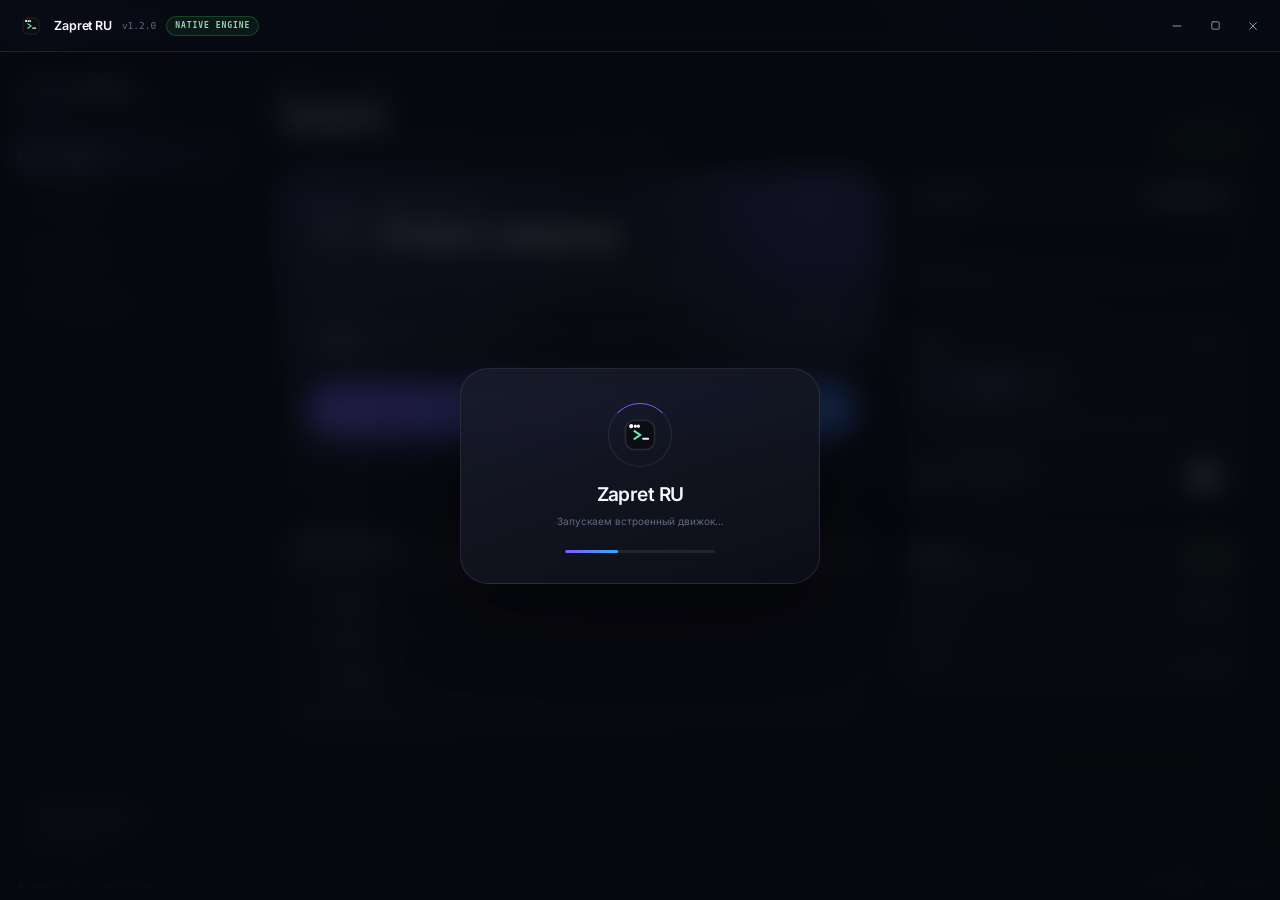
==== commit de4dc7ec: "release: Zapret RU 1.2.0 (native engine + new UI)" ====
--- a/ui/index.html
+++ b/ui/index.html
@@ -5,22 +5,22 @@
   <meta name="viewport" content="width=device-width, initial-scale=1, maximum-scale=1">
   <meta http-equiv="Content-Security-Policy"
         content="default-src 'none'; script-src 'self' 'unsafe-eval'; style-src 'self'; font-src 'self'; img-src 'self' data:; base-uri 'none'; form-action 'none';">
-  <!-- 'unsafe-eval' is required by PyWebView's local js_api bridge. This page
-       loads no remote scripts, styles, images or network requests. -->
+  <!-- 'unsafe-eval' is required by PyWebView's local js_api bridge. No remote
+       scripts, styles, images or network requests are loaded by this page. -->
   <link rel="icon" type="image/png" href="../assets/icon.png">
   <title>Zapret RU</title>
-  <link rel="stylesheet" href="style.css?v=2.0.0">
-  <script src="app.js?v=2.0.2" defer></script>
+  <link rel="stylesheet" href="style.css?v=3.0.1">
+  <script src="app.js?v=3.0.1" defer></script>
 </head>
 <body>
   <svg class="svg-sprite" xmlns="http://www.w3.org/2000/svg" aria-hidden="true">
     <symbol id="i-logo" viewBox="0 0 32 32">
-      <rect x="1.5" y="1.5" width="29" height="29" rx="7" fill="#0A0F0D" stroke="#25372E"/>
-      <circle cx="7" cy="7" r="1.2" fill="#6CE8B1"/>
-      <circle cx="11" cy="7" r=".85" fill="#283C32"/>
-      <circle cx="14" cy="7" r=".85" fill="#283C32"/>
-      <path d="M10.4 12.2 16 16l-5.6 3.8" fill="none" stroke="#6CE8B1" stroke-width="2" stroke-linecap="square" stroke-linejoin="miter"/>
-      <path d="M18.8 19.8h5.2" fill="none" stroke="#D9E6DE" stroke-width="2"/>
+      <rect x="1.5" y="1.5" width="29" height="29" rx="9" fill="#0B0D13" stroke="rgba(255,255,255,.10)"/>
+      <circle cx="7.2" cy="7.2" r="1.25" fill="#6CE8B1"/>
+      <circle cx="11.3" cy="7.2" r=".8" fill="rgba(255,255,255,.25)"/>
+      <circle cx="14.4" cy="7.2" r=".8" fill="rgba(255,255,255,.25)"/>
+      <path d="M10.6 12.2 16.2 16l-5.6 3.8" fill="none" stroke="#6CE8B1" stroke-width="2" stroke-linecap="square" stroke-linejoin="miter"/>
+      <path d="M19.1 19.8h5.1" fill="none" stroke="#EAF2EE" stroke-width="2"/>
     </symbol>
     <symbol id="i-home" viewBox="0 0 24 24">
       <path d="m3.4 10.8 8.6-7 8.6 7"/>
@@ -57,11 +57,6 @@
     <symbol id="i-chevron-down" viewBox="0 0 24 24">
       <path d="m6.5 9.2 5.5 5.6 5.5-5.6"/>
     </symbol>
-    <symbol id="i-gamepad" viewBox="0 0 24 24">
-      <path d="M7.2 8.2h9.6c2.8 0 4.8 2.4 4.2 5.1l-.7 3.1c-.5 2.2-3.3 2.8-4.6 1l-1.4-1.9H9.7l-1.4 1.9c-1.3 1.8-4.1 1.2-4.6-1l-.7-3.1c-.6-2.7 1.4-5.1 4.2-5.1Z"/>
-      <path d="M7.2 11.4v2.4M6 12.6h2.4M16.5 11.9h.01M18.3 14h.01"/>
-      <path d="M9.7 8.2 10.8 5h2.4l1.1 3.2"/>
-    </symbol>
     <symbol id="i-globe" viewBox="0 0 24 24">
       <circle cx="12" cy="12" r="8.7"/>
       <path d="M3.6 12h16.8M12 3.3c2.5 2.4 3.8 5.4 3.8 8.7S14.5 18.3 12 20.7C9.5 18.3 8.2 15.3 8.2 12S9.5 5.7 12 3.3Z"/>
@@ -98,6 +93,13 @@
     <symbol id="i-minimize" viewBox="0 0 24 24">
       <path d="M5.2 12h13.6"/>
     </symbol>
+    <symbol id="i-maximize" viewBox="0 0 24 24">
+      <rect x="5.2" y="5.2" width="13.6" height="13.6" rx="2"/>
+    </symbol>
+    <symbol id="i-restore" viewBox="0 0 24 24">
+      <path d="M8 8V5.6c0-.8.6-1.4 1.4-1.4h9c.8 0 1.4.6 1.4 1.4v9c0 .8-.6 1.4-1.4 1.4H16"/>
+      <rect x="5.2" y="8.2" width="10.6" height="10.6" rx="1.8"/>
+    </symbol>
     <symbol id="i-tray" viewBox="0 0 24 24">
       <path d="M4.2 4.2h15.6v7H4.2zM3.2 20h17.6M8.2 13.7l3.8 3.8 3.8-3.8"/>
     </symbol>
@@ -132,10 +134,6 @@
     </symbol>
     <symbol id="i-command" viewBox="0 0 24 24">
       <path d="M8.2 4.2a3 3 0 1 1 3 3v9.6a3 3 0 1 1-3-3h7.6a3 3 0 1 1-3 3V7.2a3 3 0 1 1 3-3H8.2Z"/>
-    </symbol>
-    <symbol id="i-external-link" viewBox="0 0 24 24">
-      <path d="M13.2 4.5h6.3v6.3M19.5 4.5l-8.4 8.4"/>
-      <path d="M18.2 14.2v4.4c0 1-.8 1.8-1.8 1.8H5.3c-1 0-1.8-.8-1.8-1.8V7.5c0-1 .8-1.8 1.8-1.8h4.4"/>
     </symbol>
     <symbol id="i-file" viewBox="0 0 24 24">
       <path d="M6.2 3.5h7.3l4.3 4.3v12.7H6.2V3.5Z"/>
@@ -153,20 +151,35 @@
       <rect x="3.2" y="14" width="17.6" height="6.4" rx="2"/>
       <path d="M7 6.8h.01M7 17.2h.01M11 6.8h6M11 17.2h6"/>
     </symbol>
+    <symbol id="i-bolt" viewBox="0 0 24 24">
+      <path d="m13.2 2.8-8.4 11h6.3l-1.2 7.4 8.5-11.2h-6.2l1-7.2Z"/>
+    </symbol>
+    <symbol id="i-lock" viewBox="0 0 24 24">
+      <rect x="4.2" y="10.2" width="15.6" height="10.4" rx="3"/>
+      <path d="M8 10.2V7.8a4 4 0 0 1 8 0v2.4M12 14.2v2.5"/>
+    </symbol>
+    <symbol id="i-gauge" viewBox="0 0 24 24">
+      <path d="M4.3 17.4a8.8 8.8 0 1 1 15.4 0"/>
+      <path d="m12 13.2 3.8-4.2M7 17.4h10"/>
+    </symbol>
   </svg>
 
   <div class="app-shell" id="app">
     <header class="titlebar">
-      <div class="titlebar-drag pywebview-drag-region">
+      <div class="titlebar-drag pywebview-drag-region" id="titlebar-drag">
         <span class="brand-mark" aria-hidden="true">
           <svg class="icon icon-18"><use href="#i-logo"></use></svg>
         </span>
-        <span class="brand-name"><span class="brand-prefix">~/</span>zapret-ru</span>
-        <span class="brand-version" id="app-version">[v1.1.0]</span>
+        <span class="brand-name">Zapret RU</span>
+        <span class="brand-version" id="app-version">v1.2.0</span>
+        <span class="titlebar-badge">NATIVE ENGINE</span>
       </div>
       <div class="titlebar-actions">
         <button class="window-btn" id="btn-minimize" type="button" title="Свернуть" aria-label="Свернуть окно">
           <svg class="icon icon-14"><use href="#i-minimize"></use></svg>
+        </button>
+        <button class="window-btn" id="btn-maximize" type="button" title="Развернуть" aria-label="Развернуть окно">
+          <svg class="icon icon-13"><use href="#i-maximize"></use></svg>
         </button>
         <button class="window-btn window-btn-close" id="btn-window-close" type="button" title="Закрыть" aria-label="Закрыть окно">
           <svg class="icon icon-14"><use href="#i-close"></use></svg>
@@ -174,410 +187,471 @@
       </div>
     </header>
 
-    <nav class="tabs" role="tablist" aria-label="Разделы приложения">
-      <button class="tab active" id="tab-home" data-tab="home" type="button" role="tab" aria-selected="true" aria-controls="view-home">
-        <svg class="icon"><use href="#i-home"></use></svg><span>Главная</span>
-      </button>
-      <button class="tab" id="tab-lists" data-tab="lists" type="button" role="tab" aria-selected="false" aria-controls="view-lists" tabindex="-1">
-        <svg class="icon"><use href="#i-list"></use></svg><span>Списки</span>
-      </button>
-      <button class="tab" id="tab-logs" data-tab="logs" type="button" role="tab" aria-selected="false" aria-controls="view-logs" tabindex="-1">
-        <svg class="icon"><use href="#i-terminal"></use></svg><span>Логи</span>
-        <span class="tab-live" id="tab-log-live" hidden aria-hidden="true"></span>
-      </button>
-      <button class="tab" id="tab-settings" data-tab="settings" type="button" role="tab" aria-selected="false" aria-controls="view-settings" tabindex="-1">
-        <svg class="icon"><use href="#i-settings"></use></svg><span>Настройки</span>
-      </button>
-    </nav>
-
-    <main class="viewport" id="viewport">
-      <!-- Главная -->
-      <section class="view home-view active" id="view-home" role="tabpanel" aria-labelledby="tab-home">
-        <div class="banner banner-warning" id="engine-banner" role="status" hidden>
-          <div class="banner-main">
-            <span class="banner-icon"><svg class="icon"><use href="#i-alert"></use></svg></span>
-            <div class="banner-copy">
-              <strong id="banner-title">Проверьте файлы движка</strong>
-              <span id="banner-text">В папке bin не хватает компонентов zapret.</span>
-            </div>
-          </div>
-          <div class="banner-actions">
-            <button class="text-btn" id="banner-check" type="button">Проверить снова</button>
-            <button class="text-btn text-btn-accent" id="banner-open" type="button">Открыть bin</button>
+    <div class="app-body">
+      <aside class="sidebar">
+        <div class="sidebar-brand">
+          <span class="sidebar-logo" aria-hidden="true">
+            <svg class="icon icon-24"><use href="#i-logo"></use></svg>
+          </span>
+          <div>
+            <strong>Zapret RU</strong>
+            <span>свой DPI-движок</span>
           </div>
         </div>
 
-        <section class="hero" id="hero" aria-live="polite">
-          <div class="hero-glow" aria-hidden="true"></div>
-          <div class="hero-top">
-            <div class="hero-mark" id="hero-mark" aria-hidden="true">
-              <svg class="icon icon-23"><use href="#i-terminal"></use></svg>
-              <span class="hero-pulse"></span>
-            </div>
-            <div class="hero-copy">
-              <div class="eyebrow" id="status-eyebrow">ОБХОД ВЫКЛЮЧЕН</div>
-              <h1 id="status-title">Защита не запущена</h1>
-              <p id="status-sub">Выберите стратегию и нажмите «Запустить обход».</p>
-            </div>
-          </div>
-          <div class="hero-foot" id="hero-foot" hidden>
-            <span><svg class="icon icon-12"><use href="#i-clock"></use></svg><span id="uptime">00:00</span></span>
-            <span class="hero-foot-dot"></span>
-            <span>PID <b id="pid">—</b></span>
-            <span class="hero-foot-dot"></span>
-            <span id="active-mode">—</span>
+        <nav class="tabs" role="tablist" aria-label="Разделы приложения">
+          <button class="tab active" id="tab-home" data-tab="home" type="button" role="tab" aria-selected="true" aria-controls="view-home">
+            <svg class="icon"><use href="#i-home"></use></svg><span>Обзор</span>
+          </button>
+          <button class="tab" id="tab-lists" data-tab="lists" type="button" role="tab" aria-selected="false" aria-controls="view-lists" tabindex="-1">
+            <svg class="icon"><use href="#i-list"></use></svg><span>Списки</span>
+          </button>
+          <button class="tab" id="tab-logs" data-tab="logs" type="button" role="tab" aria-selected="false" aria-controls="view-logs" tabindex="-1">
+            <svg class="icon"><use href="#i-terminal"></use></svg><span>Журнал</span>
+            <span class="tab-live" id="tab-log-live" hidden aria-hidden="true"></span>
+          </button>
+          <button class="tab" id="tab-settings" data-tab="settings" type="button" role="tab" aria-selected="false" aria-controls="view-settings" tabindex="-1">
+            <svg class="icon"><use href="#i-settings"></use></svg><span>Настройки</span>
+          </button>
+        </nav>
+
+        <div class="sidebar-footer">
+          <div class="sidebar-status">
+            <span class="sidebar-led" id="statusline-led"></span>
+            <span id="side-engine">Защита выключена</span>
+          </div>
+          <span class="sidebar-mode" id="side-mode">все программы</span>
+          <span class="sidebar-version">v1.2.0 · onefile</span>
+        </div>
+      </aside>
+
+      <main class="viewport" id="viewport">
+        <!-- Обзор -->
+        <section class="view home-view active" id="view-home" role="tabpanel" aria-labelledby="tab-home">
+          <div class="page-head">
+            <div>
+              <span class="page-kicker">ZAPRET RU · NATIVE</span>
+              <h1>Защита</h1>
+              <p>Один переключатель. Свой движок. Без winws и сторонних загрузок.</p>
+            </div>
+            <div class="page-head-actions">
+              <span class="status-chip" id="engine-chip">движок готов</span>
+            </div>
+          </div>
+
+          <div class="banner banner-warning" id="engine-banner" role="status" hidden>
+            <div class="banner-main">
+              <span class="banner-icon"><svg class="icon"><use href="#i-alert"></use></svg></span>
+              <div class="banner-copy">
+                <strong id="banner-title">Проверьте движок</strong>
+                <span id="banner-text">Нужны права администратора.</span>
+              </div>
+            </div>
+            <div class="banner-actions">
+              <button class="text-btn" id="banner-check" type="button">Проверить снова</button>
+              <button class="text-btn text-btn-accent" id="banner-open" type="button">Открыть папку</button>
+            </div>
+          </div>
+
+          <div class="home-grid">
+            <div class="home-main">
+              <section class="hero" id="hero" aria-live="polite">
+                <div class="hero-glow" aria-hidden="true"></div>
+                <div class="hero-top">
+                  <div class="hero-mark" id="hero-mark" aria-hidden="true">
+                    <svg class="icon icon-28"><use href="#i-shield-check"></use></svg>
+                    <span class="hero-pulse"></span>
+                  </div>
+                  <div class="hero-copy">
+                    <div class="eyebrow" id="status-eyebrow">ЗАЩИТА ВЫКЛЮЧЕНА</div>
+                    <h1 id="status-title">Готов к запуску</h1>
+                  </div>
+                </div>
+                <p class="hero-sub" id="status-sub">Нажмите одну кнопку — движок сам выберет рабочую стратегию.</p>
+                <div class="hero-metrics">
+                  <div class="metric">
+                    <span>сессия</span>
+                    <b id="uptime">00:00</b>
+                  </div>
+                  <div class="metric">
+                    <span>пакеты</span>
+                    <b id="stat-packets">—</b>
+                  </div>
+                  <div class="metric">
+                    <span>split</span>
+                    <b id="stat-split">—</b>
+                  </div>
+                  <div class="metric">
+                    <span>QUIC</span>
+                    <b id="stat-quic">—</b>
+                  </div>
+                </div>
+                <div class="hero-foot" id="hero-foot" hidden>
+                  <span><svg class="icon icon-12"><use href="#i-clock"></use></svg><span id="pid">—</span></span>
+                  <span class="hero-foot-dot"></span>
+                  <span id="active-mode">—</span>
+                </div>
+                <button class="btn btn-primary btn-start" id="btn-toggle" type="button" data-state="off">
+                  <span class="btn-icon-wrap">
+                    <svg class="icon btn-icon" id="toggle-icon"><use href="#i-play"></use></svg>
+                    <span class="spinner spinner-light" aria-hidden="true"></span>
+                  </span>
+                  <span id="toggle-label">Включить защиту</span>
+                </button>
+                <div class="reapply-bar" id="reapply-bar" hidden>
+                  <span>Настройки изменены</span>
+                  <button class="text-btn text-btn-accent" id="btn-reapply" type="button">Применить</button>
+                </div>
+              </section>
+
+              <div class="card diag-card">
+                <div class="diag-head">
+                  <div>
+                    <span class="card-title">Проверка сайтов</span>
+                    <span class="card-sub">YouTube · Discord · Cloudflare · таймаут 3 с</span>
+                  </div>
+                  <div class="diag-actions">
+                    <button class="icon-btn" id="btn-test" type="button" title="Проверить доступ" aria-label="Проверить доступ">
+                      <span class="spinner" aria-hidden="true"></span>
+                      <svg class="icon button-leading"><use href="#i-activity"></use></svg>
+                    </button>
+                    <button class="icon-btn" id="btn-autotune" type="button" title="Автоподбор стратегии" aria-label="Автоподбор стратегии">
+                      <span class="spinner" aria-hidden="true"></span>
+                      <svg class="icon button-leading"><use href="#i-refresh"></use></svg>
+                    </button>
+                  </div>
+                </div>
+                <div class="service-grid" id="service-grid">
+                  <div class="service-item" data-service="youtube">
+                    <span class="service-name"><svg class="icon service-icon"><use href="#i-video"></use></svg>YouTube</span>
+                    <span class="service-meta">—</span>
+                    <span class="service-status"><span class="status-dot"></span></span>
+                  </div>
+                  <div class="service-item" data-service="discord">
+                    <span class="service-name"><svg class="icon service-icon"><use href="#i-chat"></use></svg>Discord</span>
+                    <span class="service-meta">—</span>
+                    <span class="service-status"><span class="status-dot"></span></span>
+                  </div>
+                  <div class="service-item" data-service="cloudflare">
+                    <span class="service-name"><svg class="icon service-icon"><use href="#i-cloud"></use></svg>Cloudflare</span>
+                    <span class="service-meta">—</span>
+                    <span class="service-status"><span class="status-dot"></span></span>
+                  </div>
+                </div>
+                <p class="diag-foot" id="diag-foot">Проверка идёт напрямую, без прокси и лишнего пинга.</p>
+                <span class="sr-only" id="btn-test-label">Тест</span>
+                <span class="sr-only" id="btn-autotune-label">Подбор</span>
+              </div>
+            </div>
+
+            <div class="home-side">
+              <div class="card field-card">
+                <div class="field-head">
+                  <label class="field-label" for="preset-select">Стратегия</label>
+                  <span class="badge" id="preset-badge">Рекомендуется</span>
+                </div>
+                <div class="select-wrap">
+                  <svg class="icon select-leading" aria-hidden="true"><use href="#i-layers"></use></svg>
+                  <select id="preset-select" aria-describedby="preset-desc"></select>
+                  <svg class="icon select-arrow" aria-hidden="true"><use href="#i-chevron-down"></use></svg>
+                </div>
+                <p class="field-desc" id="preset-desc">SNI Split + QUIC → TCP.</p>
+                <p class="field-caution" id="preset-caution" hidden></p>
+              </div>
+
+              <div class="card mode-card">
+                <div class="field-head">
+                  <span class="field-label">Охват</span>
+                  <span class="mini-tag" id="mode-scope">все программы</span>
+                </div>
+                <div class="segmented" id="mode-seg" role="group" aria-label="Режим обхода">
+                  <button class="seg-btn active" type="button" data-mode="global" aria-pressed="true">
+                    <svg class="icon"><use href="#i-globe"></use></svg><span>Всё</span>
+                  </button>
+                  <button class="seg-btn" type="button" data-mode="list" aria-pressed="false">
+                    <svg class="icon"><use href="#i-list"></use></svg><span>По списку</span>
+                  </button>
+                </div>
+                <p class="mode-note" id="mode-note">TCP 80/443 для всех программ, кроме списка исключений.</p>
+                <div class="divider"></div>
+                <div class="toggle-row">
+                  <span class="row-icon"><svg class="icon"><use href="#i-bolt"></use></svg></span>
+                  <div class="row-copy">
+                    <div class="row-title">QUIC → TCP</div>
+                    <p class="row-sub">Браузеры идут по TCP, где split работает стабильнее</p>
+                  </div>
+                  <label class="switch" title="Блокировать QUIC">
+                    <input type="checkbox" id="block-quic-toggle" role="switch" aria-label="Блокировать QUIC">
+                    <span class="switch-track" aria-hidden="true"><span class="switch-thumb"></span></span>
+                  </label>
+                </div>
+                <label class="sr-only" aria-hidden="true">
+                  <input type="checkbox" id="game-filter" tabindex="-1">
+                </label>
+              </div>
+
+              <div class="card quick-card">
+                <div class="card-head">
+                  <div>
+                    <span class="card-title">Движок</span>
+                    <span class="card-sub">собственный, без winws</span>
+                  </div>
+                  <span class="status-pill is-ok">native</span>
+                </div>
+                <div class="quick-rows">
+                  <div class="quick-row"><span>Драйвер</span><b>WinDivert</b></div>
+                  <div class="quick-row"><span>Разрез</span><b id="quick-split">—</b></div>
+                  <div class="quick-row"><span>Режим</span><b id="quick-mode">все программы</b></div>
+                </div>
+              </div>
+            </div>
           </div>
         </section>
 
-        <button class="btn btn-primary btn-start" id="btn-toggle" type="button" data-state="off">
-          <span class="btn-icon-wrap">
-            <svg class="icon btn-icon" id="toggle-icon"><use href="#i-play"></use></svg>
-            <span class="spinner spinner-light" aria-hidden="true"></span>
-          </span>
-          <span id="toggle-label">Запустить обход</span>
-        </button>
-
-        <div class="reapply-bar" id="reapply-bar" hidden>
-          <span>Настройки изменены</span>
-          <button class="text-btn text-btn-accent" id="btn-reapply" type="button">Применить</button>
-        </div>
-
-        <div class="card field-card">
-          <div class="field-head">
-            <label class="field-label" for="preset-select">Стратегия</label>
-            <span class="badge" id="preset-badge">Рекомендуется</span>
-          </div>
-          <div class="select-wrap">
-            <svg class="icon select-leading" aria-hidden="true"><use href="#i-layers"></use></svg>
-            <select id="preset-select" aria-describedby="preset-desc"></select>
-            <svg class="icon select-arrow" aria-hidden="true"><use href="#i-chevron-down"></use></svg>
-          </div>
-          <p class="field-desc" id="preset-desc">Fake + multisplit.</p>
-          <p class="field-caution" id="preset-caution" hidden></p>
-        </div>
-
-        <div class="card mode-card">
-          <div class="segmented" id="mode-seg" role="group" aria-label="Режим обхода">
-            <button class="seg-btn active" type="button" data-mode="list" aria-pressed="true">
-              <svg class="icon"><use href="#i-list"></use></svg><span>По списку</span>
+        <!-- Списки -->
+        <section class="view lists-view" id="view-lists" role="tabpanel" aria-labelledby="tab-lists">
+          <div class="page-head">
+            <div>
+              <span class="page-kicker">ПРАВИЛА</span>
+              <h1>Списки</h1>
+              <p>Домены для обхода и исключений. Изменения применяются сразу.</p>
+            </div>
+            <button class="icon-btn" id="btn-open-lists-folder" type="button" title="Открыть папку списков" aria-label="Открыть папку списков">
+              <svg class="icon"><use href="#i-folder"></use></svg>
             </button>
-            <button class="seg-btn" type="button" data-mode="global" aria-pressed="false">
-              <svg class="icon"><use href="#i-globe"></use></svg><span>Всё</span>
+          </div>
+
+          <div class="mini-tabs" role="tablist" aria-label="Файл списка">
+            <button class="mini-tab active" id="list-tab-general" data-list="general" type="button" role="tab" aria-selected="true">
+              Обход <span class="count-pill" id="count-general-pill">0</span>
             </button>
-          </div>
-          <p class="mode-note" id="mode-note">Обход только для доменов из списка. Российские сервисы не затрагиваются.</p>
-          <div class="divider"></div>
-          <div class="toggle-row">
-            <span class="row-icon"><svg class="icon"><use href="#i-gamepad"></use></svg></span>
-            <div class="row-copy">
-              <div class="row-title">Game Filter <span class="mini-tag">TCP / UDP</span></div>
-              <p class="row-sub">Порты 1024–65535 для игр и голосовых чатов</p>
-            </div>
-            <label class="switch" title="Включить Game Filter">
-              <input type="checkbox" id="game-filter" role="switch" aria-label="Game Filter">
-              <span class="switch-track" aria-hidden="true"><span class="switch-thumb"></span></span>
-            </label>
-          </div>
-        </div>
-
-        <div class="card diag-card">
-          <div class="diag-head">
+            <button class="mini-tab" id="list-tab-exclude" data-list="exclude" type="button" role="tab" aria-selected="false" tabindex="-1">
+              Исключения <span class="count-pill" id="count-exclude-pill">0</span>
+            </button>
+          </div>
+
+          <div class="editor-card">
+            <div class="editor-head">
+              <div class="editor-title-wrap">
+                <span class="editor-title" id="list-title">Список обхода</span>
+                <code class="editor-file" id="list-filename">list-general.txt</code>
+              </div>
+              <span class="save-state" id="list-save-state">Загрузка…</span>
+            </div>
+            <div class="editor-body">
+              <textarea id="list-editor" spellcheck="false" autocomplete="off" autocapitalize="off" wrap="off" aria-label="Содержимое списка доменов"></textarea>
+            </div>
+            <div class="editor-foot">
+              <span class="editor-stats" id="list-stats">0 доменов</span>
+              <button class="btn btn-primary btn-small" id="btn-save-list" type="button" disabled>
+                <svg class="icon button-leading"><use href="#i-save"></use></svg>
+                <span>Сохранить</span>
+              </button>
+            </div>
+          </div>
+
+          <p class="hint-row">
+            <svg class="icon"><use href="#i-info"></use></svg>
+            <span id="list-hint-text">По одному домену на строку. Строки с <code>#</code> — комментарии. Движок применяет изменения сразу.</span>
+          </p>
+        </section>
+
+        <!-- Журнал -->
+        <section class="view logs-view" id="view-logs" role="tabpanel" aria-labelledby="tab-logs">
+          <div class="page-head">
             <div>
-              <h2>Проверка доступа</h2>
-              <p>HTTPS · таймаут 3 с</p>
-            </div>
-            <div class="diag-actions">
-              <button class="btn btn-secondary btn-small" id="btn-test" type="button">
-                <span class="spinner" aria-hidden="true"></span>
-                <svg class="icon button-leading"><use href="#i-activity"></use></svg>
-                <span id="btn-test-label">Тест</span>
+              <span class="page-kicker">СИСТЕМА</span>
+              <h1>Журнал</h1>
+              <p>События встроенного движка и результаты проверок.</p>
+            </div>
+            <div class="head-actions">
+              <button class="icon-btn" id="btn-copy-logs" type="button" title="Скопировать журнал" aria-label="Скопировать журнал">
+                <svg class="icon"><use href="#i-copy"></use></svg>
               </button>
-              <button class="btn btn-secondary btn-small" id="btn-autotune" type="button" title="Проверить все стратегии. Занимает около 30 секунд.">
-                <span class="spinner" aria-hidden="true"></span>
-                <svg class="icon button-leading"><use href="#i-refresh"></use></svg>
-                <span id="btn-autotune-label">Подбор</span>
+              <button class="icon-btn" id="btn-clear-logs" type="button" title="Очистить журнал" aria-label="Очистить журнал">
+                <svg class="icon"><use href="#i-trash"></use></svg>
               </button>
             </div>
           </div>
-          <div class="service-grid" id="service-grid">
-            <div class="service-item" data-service="youtube">
-              <span class="service-name">
-                <svg class="icon service-icon"><use href="#i-video"></use></svg>
-                YouTube
+
+          <div class="log-card card">
+            <div class="log-topbar">
+              <span class="log-state">
+                <span class="status-dot" id="log-dot"></span>
+                <span id="log-state-text">Ожидание запуска</span>
               </span>
-              <span class="service-meta">—</span>
-              <span class="service-status"><span class="status-dot"></span></span>
-            </div>
-            <div class="service-item" data-service="discord">
-              <span class="service-name">
-                <svg class="icon service-icon"><use href="#i-chat"></use></svg>
-                Discord
+              <span class="log-count" id="log-count">0 строк</span>
+            </div>
+            <div class="log-view" id="log-view" tabindex="0" role="log" aria-label="Журнал движка">
+              <div class="empty-state" id="log-empty">
+                <svg class="icon icon-22"><use href="#i-terminal"></use></svg>
+                <span>Журнал пока пуст</span>
+                <small>Здесь появятся события движка после запуска.</small>
+              </div>
+              <div class="log-lines" id="log-lines"></div>
+            </div>
+            <button class="scroll-latest" id="btn-scroll-latest" type="button" hidden>
+              <svg class="icon icon-14"><use href="#i-scroll"></use></svg>
+              К последним
+            </button>
+          </div>
+
+          <details class="card command-card">
+            <summary>
+              <span class="summary-left">
+                <svg class="icon"><use href="#i-command"></use></svg>
+                <span>Параметры движка</span>
               </span>
-              <span class="service-meta">—</span>
-              <span class="service-status"><span class="status-dot"></span></span>
-            </div>
-            <div class="service-item" data-service="cloudflare">
-              <span class="service-name">
-                <svg class="icon service-icon"><use href="#i-cloud"></use></svg>
-                Cloudflare
-              </span>
-              <span class="service-meta">—</span>
-              <span class="service-status"><span class="status-dot"></span></span>
-            </div>
-          </div>
-          <p class="diag-foot" id="diag-foot">Проверка выполняется напрямую, без системного прокси.</p>
-        </div>
-      </section>
-
-      <!-- Списки -->
-      <section class="view lists-view" id="view-lists" role="tabpanel" aria-labelledby="tab-lists">
-        <div class="view-head">
-          <div>
-            <h1>Списки</h1>
-            <p>Домены для обхода и исключений</p>
-          </div>
-          <button class="icon-btn" id="btn-open-lists-folder" type="button" title="Открыть папку списков" aria-label="Открыть папку списков">
-            <svg class="icon"><use href="#i-folder"></use></svg>
-          </button>
-        </div>
-
-        <div class="mini-tabs" role="tablist" aria-label="Файл списка">
-          <button class="mini-tab active" id="list-tab-general" data-list="general" type="button" role="tab" aria-selected="true">
-            Обход <span class="count-pill" id="count-general-pill">0</span>
-          </button>
-          <button class="mini-tab" id="list-tab-exclude" data-list="exclude" type="button" role="tab" aria-selected="false" tabindex="-1">
-            Исключения <span class="count-pill" id="count-exclude-pill">0</span>
-          </button>
-        </div>
-
-        <div class="editor-card">
-          <div class="editor-head">
-            <div class="editor-title-wrap">
-              <span class="editor-title" id="list-title">Список обхода</span>
-              <code class="editor-file" id="list-filename">list-general.txt</code>
-            </div>
-            <span class="save-state" id="list-save-state">Загрузка…</span>
-          </div>
-          <div class="editor-body">
-            <textarea id="list-editor" spellcheck="false" autocomplete="off" autocapitalize="off" wrap="off" aria-label="Содержимое списка доменов"></textarea>
-          </div>
-          <div class="editor-foot">
-            <span class="editor-stats" id="list-stats">0 доменов</span>
-            <button class="btn btn-primary btn-small" id="btn-save-list" type="button" disabled>
-              <svg class="icon button-leading"><use href="#i-save"></use></svg>
-              <span>Сохранить</span>
-            </button>
-          </div>
-        </div>
-
-        <p class="hint-row">
-          <svg class="icon"><use href="#i-info"></use></svg>
-          <span id="list-hint-text">По одному домену на строку. Строки с <code>#</code> — комментарии. Список перечитывается winws автоматически.</span>
-        </p>
-      </section>
-
-      <!-- Логи -->
-      <section class="view logs-view" id="view-logs" role="tabpanel" aria-labelledby="tab-logs">
-        <div class="view-head">
-          <div>
-            <h1>Логи</h1>
-            <p>Живой вывод winws.exe</p>
-          </div>
-          <div class="head-actions">
-            <button class="icon-btn" id="btn-copy-logs" type="button" title="Скопировать логи" aria-label="Скопировать логи">
-              <svg class="icon"><use href="#i-copy"></use></svg>
-            </button>
-            <button class="icon-btn" id="btn-clear-logs" type="button" title="Очистить логи" aria-label="Очистить логи">
-              <svg class="icon"><use href="#i-trash"></use></svg>
-            </button>
-          </div>
-        </div>
-
-        <div class="log-card card">
-          <div class="log-topbar">
-            <span class="log-state">
-              <span class="status-dot" id="log-dot"></span>
-              <span id="log-state-text">Ожидание запуска</span>
-            </span>
-            <span class="log-count" id="log-count">0 строк</span>
-          </div>
-          <div class="log-view" id="log-view" tabindex="0" role="log" aria-label="Журнал winws.exe">
-            <div class="empty-state" id="log-empty">
-              <svg class="icon icon-22"><use href="#i-terminal"></use></svg>
-              <span>Терминал пока пуст</span>
-              <small>Здесь появится вывод winws.exe после запуска.</small>
-            </div>
-            <div class="log-lines" id="log-lines"></div>
-          </div>
-          <button class="scroll-latest" id="btn-scroll-latest" type="button" hidden>
-            <svg class="icon icon-14"><use href="#i-scroll"></use></svg>
-            К последним
-          </button>
-        </div>
-
-        <details class="card command-card">
-          <summary>
-            <span class="summary-left">
-              <svg class="icon"><use href="#i-command"></use></svg>
-              <span>Команда запуска</span>
-            </span>
-            <svg class="icon summary-chevron"><use href="#i-chevron-down"></use></svg>
-          </summary>
-          <div class="command-body">
-            <pre id="command-line">Запустите обход, чтобы увидеть команду winws.exe.</pre>
-            <button class="btn btn-secondary btn-small" id="btn-copy-command" type="button">
-              <svg class="icon button-leading"><use href="#i-copy"></use></svg>
-              <span>Копировать</span>
-            </button>
-          </div>
-        </details>
-      </section>
-
-      <!-- Настройки -->
-      <section class="view settings-view" id="view-settings" role="tabpanel" aria-labelledby="tab-settings">
-        <div class="view-head">
-          <div>
-            <h1>Настройки</h1>
-            <p>Система, движок и автозапуск</p>
-          </div>
-          <span class="version-chip" id="settings-version">v1.1.0</span>
-        </div>
-
-        <div class="card settings-card">
-          <div class="setting-row">
-            <span class="row-icon"><svg class="icon"><use href="#i-shield-check"></use></svg></span>
-            <div class="row-copy">
-              <div class="row-title" id="admin-title">Права администратора</div>
-              <p class="row-sub" id="admin-note">Проверка при запуске…</p>
-            </div>
-            <span class="status-pill" id="admin-pill">—</span>
-          </div>
-          <div class="divider"></div>
-          <div class="setting-row">
-            <span class="row-icon"><svg class="icon"><use href="#i-clock"></use></svg></span>
-            <div class="row-copy">
-              <div class="row-title">Запускать при входе в Windows</div>
-              <p class="row-sub">Задача планировщика с повышенными правами</p>
-            </div>
-            <label class="switch">
-              <input type="checkbox" id="autostart-toggle" role="switch" aria-label="Запускать при входе в Windows">
-              <span class="switch-track" aria-hidden="true"><span class="switch-thumb"></span></span>
-            </label>
-          </div>
-          <div class="divider"></div>
-          <div class="setting-row">
-            <span class="row-icon"><svg class="icon"><use href="#i-tray"></use></svg></span>
-            <div class="row-copy">
-              <div class="row-title">Сворачивать в трей при закрытии</div>
-              <p class="row-sub">Крестик скрывает окно. Выход — через меню трея.</p>
-            </div>
-            <label class="switch">
-              <input type="checkbox" id="tray-toggle" role="switch" aria-label="Сворачивать в трей при закрытии">
-              <span class="switch-track" aria-hidden="true"><span class="switch-thumb"></span></span>
-            </label>
-          </div>
-        </div>
-
-        <div class="card engine-card">
-          <div class="card-head">
+              <svg class="icon summary-chevron"><use href="#i-chevron-down"></use></svg>
+            </summary>
+            <div class="command-body">
+              <pre id="command-line">Запустите защиту, чтобы увидеть параметры.</pre>
+              <button class="btn btn-secondary btn-small" id="btn-copy-command" type="button">
+                <svg class="icon button-leading"><use href="#i-copy"></use></svg>
+                <span>Копировать</span>
+              </button>
+            </div>
+          </details>
+        </section>
+
+        <!-- Настройки -->
+        <section class="view settings-view" id="view-settings" role="tabpanel" aria-labelledby="tab-settings">
+          <div class="page-head">
             <div>
-              <span class="card-title">Движок</span>
-              <span class="card-sub" id="engine-summary">Проверка файлов</span>
-            </div>
-            <button class="text-btn" id="btn-refresh-engine" type="button">
-              <svg class="icon icon-12"><use href="#i-refresh"></use></svg>
-              <span id="btn-refresh-engine-label">Проверить</span>
-            </button>
-          </div>
-          <div class="file-list" id="file-list"></div>
-          <div class="card-actions">
-            <button class="btn btn-secondary btn-small" id="btn-open-bin" type="button">
-              <svg class="icon button-leading"><use href="#i-folder"></use></svg>
-              <span>Открыть bin</span>
-            </button>
-            <button class="text-btn" id="btn-reload-presets" type="button">Обновить presets</button>
-          </div>
-        </div>
-
-        <div class="card data-card">
-          <div class="card-head">
-            <div>
-              <span class="card-title">Данные</span>
-              <span class="card-sub">Ваши списки и настройки</span>
-            </div>
-          </div>
-          <div class="data-actions">
-            <button class="btn btn-secondary btn-small" id="btn-open-data" type="button">
-              <svg class="icon button-leading"><use href="#i-folder"></use></svg>
-              <span>Папка данных</span>
-            </button>
-            <button class="btn btn-secondary btn-small" id="btn-open-presets-file" type="button">
-              <svg class="icon button-leading"><use href="#i-file"></use></svg>
-              <span>presets.json</span>
-            </button>
-          </div>
-          <p class="path-note" id="data-path">—</p>
-        </div>
-
-        <div class="card usage-card">
-          <div class="card-head">
-            <div>
-              <span class="card-title">Статистика</span>
-              <span class="card-sub">Только на этом ПК · без телеметрии</span>
-            </div>
-            <span class="status-pill" id="usage-badge">LOCAL</span>
-          </div>
-          <div class="usage-grid">
-            <div class="usage-stat">
-              <span class="usage-key">запусков лаунчера</span>
-              <b class="usage-value" id="usage-launches">—</b>
-            </div>
-            <div class="usage-stat">
-              <span class="usage-key">сессий обхода</span>
-              <b class="usage-value" id="usage-bypass">—</b>
-            </div>
-            <div class="usage-stat">
-              <span class="usage-key">всего в обходе</span>
-              <b class="usage-value" id="usage-bypass-time">—</b>
-            </div>
-            <div class="usage-stat">
-              <span class="usage-key">в лаунчере</span>
-              <b class="usage-value" id="usage-session-time">—</b>
-            </div>
-          </div>
-          <p class="path-note" id="usage-since">Локальный счётчик. Данные не отправляются в сеть.</p>
-        </div>
-
-        <div class="card about-card">
-          <div class="about-brand">
-            <span class="brand-mark brand-mark-large" aria-hidden="true">
-              <svg class="icon icon-22"><use href="#i-logo"></use></svg>
-            </span>
-            <div>
-              <div class="row-title">Zapret RU <span class="version-chip about-version">v1.1.0</span></div>
-              <p class="row-sub">Локальный launcher для оригинального zapret</p>
-            </div>
-          </div>
-          <p class="about-text">Никакой телеметрии, скачивания кода или скрытых команд. WinDivert работает только после нажатия «Запустить обход».</p>
-          <div class="link-row">
-            <button class="text-btn" id="btn-link-zapret" type="button">Оригинальный zapret <svg class="icon icon-12"><use href="#i-external-link"></use></svg></button>
-            <button class="text-btn" id="btn-link-bundle" type="button">zapret-win-bundle <svg class="icon icon-12"><use href="#i-external-link"></use></svg></button>
-          </div>
-          <p class="about-fine">Zapret RU не связан с bol-van. Компоненты zapret распространяются отдельно.</p>
-        </div>
-      </section>
-    </main>
+              <span class="page-kicker">ПРИЛОЖЕНИЕ</span>
+              <h1>Настройки</h1>
+              <p>Минимум переключателей. Всё остальное работает само.</p>
+            </div>
+            <span class="version-chip" id="settings-version">v1.2.0</span>
+          </div>
+
+          <div class="settings-grid">
+            <div class="card settings-card">
+              <div class="setting-row">
+                <span class="row-icon"><svg class="icon"><use href="#i-shield-check"></use></svg></span>
+                <div class="row-copy">
+                  <div class="row-title" id="admin-title">Права администратора</div>
+                  <p class="row-sub" id="admin-note">Проверка при запуске…</p>
+                </div>
+                <span class="status-pill" id="admin-pill">—</span>
+              </div>
+              <div class="divider"></div>
+              <div class="setting-row">
+                <span class="row-icon"><svg class="icon"><use href="#i-clock"></use></svg></span>
+                <div class="row-copy">
+                  <div class="row-title">Запускать при входе в Windows</div>
+                  <p class="row-sub">Задача планировщика с повышенными правами</p>
+                </div>
+                <label class="switch">
+                  <input type="checkbox" id="autostart-toggle" role="switch" aria-label="Запускать при входе в Windows">
+                  <span class="switch-track" aria-hidden="true"><span class="switch-thumb"></span></span>
+                </label>
+              </div>
+              <div class="divider"></div>
+              <div class="setting-row">
+                <span class="row-icon"><svg class="icon"><use href="#i-tray"></use></svg></span>
+                <div class="row-copy">
+                  <div class="row-title">Сворачивать в трей</div>
+                  <p class="row-sub">Крестик скрывает окно, выход — из меню трея</p>
+                </div>
+                <label class="switch">
+                  <input type="checkbox" id="tray-toggle" role="switch" aria-label="Сворачивать в трей">
+                  <span class="switch-track" aria-hidden="true"><span class="switch-thumb"></span></span>
+                </label>
+              </div>
+            </div>
+
+            <div class="card engine-card">
+              <div class="card-head">
+                <div>
+                  <span class="card-title">Движок</span>
+                  <span class="card-sub" id="engine-summary">Проверка компонентов</span>
+                </div>
+                <button class="text-btn" id="btn-refresh-engine" type="button">
+                  <svg class="icon icon-12"><use href="#i-refresh"></use></svg>
+                  <span id="btn-refresh-engine-label">Проверить</span>
+                </button>
+              </div>
+              <div class="file-list" id="file-list"></div>
+              <div class="card-actions">
+                <button class="btn btn-secondary btn-small" id="btn-open-bin" type="button">
+                  <svg class="icon button-leading"><use href="#i-folder"></use></svg>
+                  <span>Папка данных</span>
+                </button>
+                <button class="text-btn" id="btn-reload-presets" type="button">Обновить профили</button>
+              </div>
+            </div>
+
+            <div class="card data-card">
+              <div class="card-head">
+                <div>
+                  <span class="card-title">Данные</span>
+                  <span class="card-sub">Списки, профили и настройки</span>
+                </div>
+              </div>
+              <div class="data-actions">
+                <button class="btn btn-secondary btn-small" id="btn-open-data" type="button">
+                  <svg class="icon button-leading"><use href="#i-folder"></use></svg>
+                  <span>Папка данных</span>
+                </button>
+                <button class="btn btn-secondary btn-small" id="btn-open-presets-file" type="button">
+                  <svg class="icon button-leading"><use href="#i-file"></use></svg>
+                  <span>presets.json</span>
+                </button>
+              </div>
+              <p class="path-note" id="data-path">—</p>
+            </div>
+
+            <div class="card usage-card">
+              <div class="card-head">
+                <div>
+                  <span class="card-title">Статистика</span>
+                  <span class="card-sub">Только на этом ПК · без телеметрии</span>
+                </div>
+                <span class="status-pill" id="usage-badge">LOCAL</span>
+              </div>
+              <div class="usage-grid">
+                <div class="usage-stat"><span class="usage-key">запусков</span><b class="usage-value" id="usage-launches">—</b></div>
+                <div class="usage-stat"><span class="usage-key">сессий</span><b class="usage-value" id="usage-bypass">—</b></div>
+                <div class="usage-stat"><span class="usage-key">в защите</span><b class="usage-value" id="usage-bypass-time">—</b></div>
+                <div class="usage-stat"><span class="usage-key">в приложении</span><b class="usage-value" id="usage-session-time">—</b></div>
+              </div>
+              <p class="path-note" id="usage-since">Локальный счётчик. Данные не отправляются в сеть.</p>
+            </div>
+
+            <div class="card about-card">
+              <div class="about-brand">
+                <span class="brand-mark brand-mark-large" aria-hidden="true">
+                  <svg class="icon icon-22"><use href="#i-logo"></use></svg>
+                </span>
+                <div>
+                  <div class="row-title">Zapret RU <span class="version-chip about-version">v1.2.0</span></div>
+                  <p class="row-sub">Свой движок · WinDivert · MIT</p>
+                </div>
+              </div>
+              <p class="about-text">Никакой телеметрии, рекламы и загрузки кода. Движок запускается только после нажатия «Включить защиту».</p>
+              <div class="link-row">
+                <button class="text-btn" id="btn-link-github" type="button">GitHub проекта <svg class="icon icon-12"><use href="#i-external"></use></svg></button>
+                <button class="text-btn" id="btn-link-releases" type="button">Релизы <svg class="icon icon-12"><use href="#i-external"></use></svg></button>
+                <button class="text-btn" id="btn-link-driver" type="button">WinDivert <svg class="icon icon-12"><use href="#i-external"></use></svg></button>
+              </div>
+              <p class="about-fine">Zapret RU не связан с bol-van. Драйвер WinDivert распространяется по LGPL-3.0.</p>
+            </div>
+          </div>
+        </section>
+      </main>
+    </div>
 
     <footer class="statusline" id="statusline" aria-label="Строка состояния">
       <span class="statusline-item">
-        <span class="statusline-led" id="statusline-led"></span>
+        <span class="statusline-led" id="statusline-led-dot"></span>
         <span id="statusline-engine">engine:off</span>
       </span>
-      <span class="statusline-sep">/</span>
-      <span id="statusline-mode">mode:list</span>
+      <span class="statusline-sep">·</span>
+      <span id="statusline-mode">mode:global</span>
       <span class="statusline-spacer"></span>
       <span id="statusline-session">session:00:00</span>
-      <span class="statusline-sep">/</span>
+      <span class="statusline-sep">·</span>
       <span id="statusline-admin">root:no</span>
     </footer>
 
@@ -590,7 +664,7 @@
           <span class="splash-ring"></span>
         </span>
         <h2>Zapret RU</h2>
-        <p>Подключение к локальному движку…</p>
+        <p>Запускаем встроенный движок…</p>
         <div class="loading-track" aria-hidden="true"><span></span></div>
       </div>
     </div>
@@ -599,7 +673,7 @@
       <div class="state-card fatal-card">
         <span class="fatal-mark" aria-hidden="true"><svg class="icon icon-24"><use href="#i-shield-alert"></use></svg></span>
         <h2>Не удалось загрузить приложение</h2>
-        <p id="fatal-message">Проверьте журнал launcher.log и повторите попытку.</p>
+        <p id="fatal-message">Проверьте launcher.log и повторите попытку.</p>
         <button class="btn btn-secondary btn-small" id="btn-retry-bootstrap" type="button">
           <svg class="icon button-leading"><use href="#i-refresh"></use></svg>
           <span>Повторить</span>
--- a/ui/style.css
+++ b/ui/style.css
@@ -28,30 +28,32 @@
 }
 
 :root {
-  --bg: #0b0d0c;
-  --panel: #101412;
-  --panel-raised: #131a16;
-  --panel-sunken: #080b09;
-  --input: #090d0b;
-  --text: #d8e4dc;
-  --text-soft: #b9c7be;
-  --muted: #84948a;
-  --dim: #59685f;
-  --line: #223128;
-  --line-strong: #32463a;
-  --green: #6de8b1;
-  --green-strong: #3ed398;
-  --green-dim: rgba(109, 232, 177, 0.09);
-  --green-line: rgba(109, 232, 177, 0.2);
-  --amber: #e1c36b;
-  --amber-dim: rgba(225, 195, 107, 0.08);
-  --red: #ff8585;
-  --red-dim: rgba(255, 133, 133, 0.075);
-  --blue: #8ab4f8;
-  --radius: 6px;
-  --titlebar-height: 38px;
-  --tabs-height: 42px;
-  --statusline-height: 22px;
+  --bg: #07080d;
+  --bg-soft: #0b0d16;
+  --panel: rgba(255, 255, 255, 0.055);
+  --panel-strong: rgba(17, 20, 32, 0.86);
+  --panel-solid: #10121d;
+  --input: rgba(5, 7, 13, 0.62);
+  --text: #f6f8ff;
+  --text-soft: #cbd1e2;
+  --muted: #8f96ad;
+  --dim: #626a82;
+  --line: rgba(255, 255, 255, 0.09);
+  --line-strong: rgba(255, 255, 255, 0.16);
+  --accent: #7c5cff;
+  --accent-2: #38a7ff;
+  --accent-soft: rgba(124, 92, 255, 0.18);
+  --green: #32d74b;
+  --green-soft: rgba(50, 215, 75, 0.14);
+  --red: #ff453a;
+  --red-soft: rgba(255, 69, 58, 0.12);
+  --amber: #ffd60a;
+  --amber-soft: rgba(255, 214, 10, 0.12);
+  --radius: 24px;
+  --radius-sm: 14px;
+  --titlebar-height: 52px;
+  --statusline-height: 30px;
+  --sidebar-width: 250px;
   --mono: "Cascadia Mono", "Cascadia Code", "Consolas", "Lucida Console", monospace;
 }
 
@@ -75,7 +77,7 @@
 body {
   color: var(--text);
   font-family: "Inter", "Segoe UI", sans-serif;
-  font-size: 12px;
+  font-size: 13px;
   -webkit-font-smoothing: antialiased;
   -moz-osx-font-smoothing: grayscale;
   text-rendering: optimizeLegibility;
@@ -86,25 +88,26 @@
 body::before {
   content: "";
   position: fixed;
-  inset: 0;
+  inset: -20%;
   z-index: 0;
   pointer-events: none;
-  opacity: 0.55;
-  background-image:
-    linear-gradient(rgba(109, 232, 177, 0.018) 1px, transparent 1px),
-    linear-gradient(90deg, rgba(109, 232, 177, 0.018) 1px, transparent 1px);
-  background-size: 32px 32px;
-  mask-image: linear-gradient(to bottom, rgba(0, 0, 0, 0.7), transparent 82%);
+  background:
+    radial-gradient(46% 42% at 16% 12%, rgba(124, 92, 255, 0.24), transparent 65%),
+    radial-gradient(40% 38% at 88% 8%, rgba(56, 167, 255, 0.18), transparent 68%),
+    radial-gradient(38% 34% at 78% 92%, rgba(50, 215, 75, 0.12), transparent 70%),
+    linear-gradient(145deg, #07080d 0%, #0a0c15 55%, #07080d 100%);
+  filter: blur(10px);
+  animation: aurora 18s ease-in-out infinite alternate;
 }
 
 ::selection {
-  color: #06100b;
+  color: #07110c;
   background: var(--green);
 }
 
 ::-webkit-scrollbar {
-  width: 6px;
-  height: 6px;
+  width: 8px;
+  height: 8px;
 }
 
 ::-webkit-scrollbar-track {
@@ -112,12 +115,15 @@
 }
 
 ::-webkit-scrollbar-thumb {
-  background: #2c3b32;
-  border-radius: 0;
+  background: rgba(255, 255, 255, 0.13);
+  border: 2px solid transparent;
+  border-radius: 999px;
+  background-clip: padding-box;
 }
 
 ::-webkit-scrollbar-thumb:hover {
-  background: #3c5144;
+  background: rgba(255, 255, 255, 0.22);
+  background-clip: padding-box;
 }
 
 button,
@@ -136,18 +142,30 @@
 textarea:focus-visible,
 summary:focus-visible,
 input:focus-visible + .switch-track {
-  outline: 1px solid var(--green);
-  outline-offset: 2px;
+  outline: 2px solid rgba(124, 92, 255, 0.9);
+  outline-offset: 3px;
 }
 
 button:disabled {
   cursor: not-allowed;
-  opacity: 0.38;
+  opacity: 0.42;
 }
 
 code,
 pre {
   font-family: var(--mono);
+}
+
+.sr-only {
+  position: absolute !important;
+  width: 1px !important;
+  height: 1px !important;
+  padding: 0 !important;
+  margin: -1px !important;
+  overflow: hidden !important;
+  clip: rect(0, 0, 0, 0) !important;
+  white-space: nowrap !important;
+  border: 0 !important;
 }
 
 .svg-sprite {
@@ -159,8 +177,8 @@
 }
 
 .icon {
-  width: 15px;
-  height: 15px;
+  width: 18px;
+  height: 18px;
   flex: 0 0 auto;
   fill: none;
   stroke: currentColor;
@@ -171,13 +189,15 @@
 }
 
 .icon-12 { width: 12px; height: 12px; }
+.icon-13 { width: 13px; height: 13px; }
 .icon-14 { width: 14px; height: 14px; }
 .icon-18 { width: 18px; height: 18px; }
 .icon-22 { width: 22px; height: 22px; }
-.icon-23 { width: 23px; height: 23px; }
 .icon-24 { width: 24px; height: 24px; }
+.icon-28 { width: 28px; height: 28px; }
 .icon-32 { width: 32px; height: 32px; }
 
+/* ------------------------------------------------------------------ shell */
 .app-shell {
   position: relative;
   z-index: 1;
@@ -186,21 +206,21 @@
   display: flex;
   flex-direction: column;
   overflow: hidden;
-  background: rgba(11, 13, 12, 0.94);
-  border: 1px solid #172119;
-}
-
-/* ---------------------------------------------------------------- titlebar */
+  background: rgba(7, 8, 13, 0.72);
+}
+
+/* --------------------------------------------------------------- titlebar */
 .titlebar {
   position: relative;
-  z-index: 5;
+  z-index: 20;
   flex: 0 0 var(--titlebar-height);
   height: var(--titlebar-height);
   display: flex;
   align-items: center;
-  padding: 0 7px 0 12px;
+  padding: 0 10px 0 18px;
   border-bottom: 1px solid var(--line);
-  background: #090d0b;
+  background: rgba(8, 10, 17, 0.72);
+  backdrop-filter: blur(22px) saturate(140%);
 }
 
 .titlebar-drag {
@@ -209,7 +229,7 @@
   height: 100%;
   display: flex;
   align-items: center;
-  gap: 8px;
+  gap: 10px;
   -webkit-user-select: none;
   user-select: none;
 }
@@ -217,151 +237,249 @@
 .brand-mark {
   display: inline-grid;
   place-items: center;
-  width: 21px;
-  height: 21px;
+  width: 26px;
+  height: 26px;
   flex: none;
 }
 
 .brand-name {
-  color: var(--text-soft);
+  color: var(--text);
+  font-size: 12.5px;
+  font-weight: 600;
+  letter-spacing: -0.01em;
+  white-space: nowrap;
+}
+
+.brand-version {
+  color: var(--dim);
   font-family: var(--mono);
-  font-size: 10px;
+  font-size: 9.5px;
+  white-space: nowrap;
+}
+
+.titlebar-badge {
+  display: inline-flex;
+  align-items: center;
+  height: 20px;
+  padding: 0 8px;
+  color: rgba(185, 255, 213, 0.8);
+  font-family: var(--mono);
+  font-size: 8px;
   font-weight: 600;
-  letter-spacing: 0.02em;
-  white-space: nowrap;
-}
-
-.brand-prefix {
-  color: var(--green);
-}
-
-.brand-version {
-  color: var(--dim);
-  font-family: var(--mono);
-  font-size: 8.5px;
-  letter-spacing: 0;
-  white-space: nowrap;
+  letter-spacing: 0.12em;
+  border: 1px solid rgba(50, 215, 75, 0.24);
+  border-radius: 999px;
+  background: rgba(50, 215, 75, 0.08);
 }
 
 .titlebar-actions {
   display: flex;
   align-items: center;
-  gap: 3px;
-  margin-left: 8px;
+  gap: 4px;
+  margin-left: 12px;
 }
 
 .window-btn {
-  width: 27px;
-  height: 25px;
+  width: 34px;
+  height: 30px;
   display: grid;
   place-items: center;
   padding: 0;
-  color: var(--dim);
+  color: var(--muted);
   background: transparent;
   border: 1px solid transparent;
-  border-radius: 3px;
-  transition: color 0.12s ease, background 0.12s ease, border-color 0.12s ease;
+  border-radius: 9px;
+  transition: color 0.15s ease, background 0.15s ease, border-color 0.15s ease,
+    transform 0.15s ease;
 }
 
 .window-btn:hover {
-  color: var(--green);
+  color: var(--text);
   border-color: var(--line);
-  background: var(--green-dim);
+  background: rgba(255, 255, 255, 0.07);
+}
+
+.window-btn:active {
+  transform: scale(0.94);
 }
 
 .window-btn-close:hover {
-  color: var(--red);
-  border-color: rgba(255, 133, 133, 0.25);
-  background: var(--red-dim);
-}
-
-/* -------------------------------------------------------------------- tabs */
+  color: #fff;
+  border-color: rgba(255, 69, 58, 0.35);
+  background: rgba(255, 69, 58, 0.82);
+}
+
+/* ------------------------------------------------------------------ body */
+.app-body {
+  flex: 1 1 auto;
+  min-height: 0;
+  display: flex;
+}
+
+/* --------------------------------------------------------------- sidebar */
+.sidebar {
+  flex: 0 0 var(--sidebar-width);
+  width: var(--sidebar-width);
+  min-height: 0;
+  display: flex;
+  flex-direction: column;
+  padding: 20px 14px 16px;
+  border-right: 1px solid var(--line);
+  background: rgba(10, 12, 20, 0.5);
+  backdrop-filter: blur(18px);
+}
+
+.sidebar-brand {
+  display: flex;
+  align-items: center;
+  gap: 11px;
+  padding: 2px 8px 20px;
+}
+
+.sidebar-logo {
+  width: 38px;
+  height: 38px;
+  display: grid;
+  place-items: center;
+  flex: none;
+  border: 1px solid rgba(124, 92, 255, 0.3);
+  border-radius: 13px;
+  background: linear-gradient(150deg, rgba(124, 92, 255, 0.26), rgba(56, 167, 255, 0.1));
+  box-shadow: 0 8px 24px rgba(124, 92, 255, 0.16);
+}
+
+.sidebar-brand strong {
+  display: block;
+  font-size: 13px;
+  font-weight: 600;
+  letter-spacing: -0.01em;
+}
+
+.sidebar-brand span {
+  display: block;
+  margin-top: 2px;
+  color: var(--dim);
+  font-size: 10px;
+}
+
 .tabs {
-  position: relative;
-  z-index: 4;
-  flex: 0 0 var(--tabs-height);
-  height: var(--tabs-height);
-  display: grid;
-  grid-template-columns: repeat(4, minmax(0, 1fr));
-  border-bottom: 1px solid var(--line);
-  background: #0d110f;
+  display: flex;
+  flex-direction: column;
+  gap: 5px;
 }
 
 .tab {
   position: relative;
-  min-width: 0;
-  display: flex;
-  align-items: center;
-  justify-content: center;
-  gap: 5px;
-  padding: 0 4px;
-  color: var(--dim);
-  font-family: var(--mono);
-  font-size: 9px;
+  width: 100%;
+  height: 44px;
+  display: flex;
+  align-items: center;
+  gap: 12px;
+  padding: 0 13px;
+  color: var(--muted);
+  font-size: 12.5px;
   font-weight: 500;
-  border: 0;
-  border-right: 1px solid rgba(34, 49, 40, 0.5);
-  border-radius: 0;
+  text-align: left;
+  border: 1px solid transparent;
+  border-radius: 14px;
   background: transparent;
-  transition: color 0.12s ease, background 0.12s ease;
-}
-
-.tab:last-child {
-  border-right: 0;
-}
-
-.tab::before {
-  color: #405246;
-  font-size: 7px;
-  content: "01";
-  letter-spacing: 0;
-}
-
-.tab[data-tab="lists"]::before { content: "02"; }
-.tab[data-tab="logs"]::before { content: "03"; }
-.tab[data-tab="settings"]::before { content: "04"; }
+  transition: color 0.16s ease, background 0.16s ease, border-color 0.16s ease,
+    transform 0.16s ease;
+}
 
 .tab .icon {
-  width: 13px;
-  height: 13px;
-  opacity: 0.8;
+  width: 18px;
+  height: 18px;
+  opacity: 0.86;
 }
 
 .tab:hover {
   color: var(--text-soft);
-  background: rgba(109, 232, 177, 0.025);
+  background: rgba(255, 255, 255, 0.045);
 }
 
 .tab.active {
-  color: var(--green);
-  background: rgba(109, 232, 177, 0.045);
-  box-shadow: inset 0 -2px 0 var(--green);
+  color: var(--text);
+  border-color: rgba(255, 255, 255, 0.08);
+  background: linear-gradient(120deg, rgba(124, 92, 255, 0.22), rgba(56, 167, 255, 0.08));
+  box-shadow: 0 10px 26px rgba(5, 7, 13, 0.24);
 }
 
 .tab.active::before {
-  color: var(--green);
+  content: "";
+  position: absolute;
+  left: 4px;
+  width: 3px;
+  height: 18px;
+  border-radius: 999px;
+  background: linear-gradient(var(--accent), var(--accent-2));
 }
 
 .tab.active .icon {
+  color: #c9c2ff;
   opacity: 1;
 }
 
 .tab-live {
   position: absolute;
-  top: 8px;
-  right: 8px;
-  width: 4px;
-  height: 4px;
+  top: 12px;
+  right: 13px;
+  width: 5px;
+  height: 5px;
   border-radius: 50%;
   background: var(--green);
-  box-shadow: 0 0 6px rgba(109, 232, 177, 0.8);
+  box-shadow: 0 0 8px rgba(50, 215, 75, 0.9);
   animation: livePulse 2s ease-in-out infinite;
 }
 
-/* ------------------------------------------------------------------ layout */
+.sidebar-footer {
+  margin-top: auto;
+  padding: 14px 10px 0;
+  border-top: 1px solid var(--line);
+}
+
+.sidebar-status {
+  display: flex;
+  align-items: center;
+  gap: 7px;
+  color: var(--text-soft);
+  font-size: 10.5px;
+  font-weight: 500;
+}
+
+.sidebar-led {
+  width: 7px;
+  height: 7px;
+  border-radius: 50%;
+  background: #4b5268;
+  transition: background 0.2s ease, box-shadow 0.2s ease;
+}
+
+.sidebar-led.is-on {
+  background: var(--green);
+  box-shadow: 0 0 10px rgba(50, 215, 75, 0.7);
+}
+
+.sidebar-led.is-error {
+  background: var(--red);
+  box-shadow: 0 0 10px rgba(255, 69, 58, 0.6);
+}
+
+.sidebar-mode,
+.sidebar-version {
+  display: block;
+  margin-top: 5px;
+  color: var(--dim);
+  font-family: var(--mono);
+  font-size: 8.5px;
+  letter-spacing: 0.03em;
+}
+
+/* ---------------------------------------------------------------- viewport */
 .viewport {
   position: relative;
   flex: 1 1 auto;
+  min-width: 0;
   min-height: 0;
 }
 
@@ -369,159 +487,225 @@
   position: absolute;
   inset: 0;
   display: none;
-  padding: 9px 10px;
+  padding: 26px 28px 24px;
   overflow-x: hidden;
   overflow-y: auto;
-  animation: viewIn 0.12s ease-out;
+  animation: viewIn 0.22s ease-out;
 }
 
 .view.active {
   display: block;
 }
 
-.view.home-view {
-  padding: 8px 10px;
-}
-
-.home-view > * + *,
-.settings-view > * + * {
-  margin-top: 6px;
-}
-
-.home-view > .hero {
-  margin-top: 0;
-}
-
-.home-view > .banner:not([hidden]) {
-  margin-bottom: 6px;
+.home-view {
+  padding-bottom: 22px;
+}
+
+.home-view > * + * {
+  margin-top: 18px;
 }
 
 .lists-view.active,
 .logs-view.active {
   display: flex;
   flex-direction: column;
-  gap: 7px;
+  gap: 14px;
   overflow: hidden;
-  padding-bottom: 8px;
-}
-
-.view-head {
-  flex: none;
-  min-height: 29px;
-  display: flex;
-  align-items: center;
+  padding-bottom: 20px;
+}
+
+.settings-view {
+  padding-bottom: 28px;
+}
+
+/* --------------------------------------------------------------- page head */
+.page-head {
+  display: flex;
+  align-items: flex-end;
   justify-content: space-between;
+  gap: 20px;
+  margin-bottom: 14px;
+}
+
+.page-head h1 {
+  margin: 4px 0 4px;
+  color: var(--text);
+  font-size: 31px;
+  font-weight: 600;
+  line-height: 1.08;
+  letter-spacing: -0.045em;
+}
+
+.page-head p {
+  margin: 0;
+  color: var(--muted);
+  font-size: 11.5px;
+  line-height: 1.45;
+}
+
+.page-kicker {
+  color: rgba(201, 194, 255, 0.8);
+  font-family: var(--mono);
+  font-size: 8.5px;
+  font-weight: 600;
+  letter-spacing: 0.16em;
+}
+
+.page-head-actions {
+  display: flex;
+  align-items: center;
   gap: 8px;
-  padding: 0 1px;
-}
-
-.view-head h1 {
-  margin: 0;
-  color: var(--text);
-  font-family: var(--mono);
-  font-size: 13px;
+}
+
+.status-chip {
+  display: inline-flex;
+  align-items: center;
+  height: 26px;
+  padding: 0 11px;
+  color: var(--green);
+  font-size: 9.5px;
   font-weight: 600;
-  line-height: 1.3;
-  letter-spacing: -0.02em;
-}
-
-.view-head h1::before {
-  color: var(--green);
-  content: "$ ";
-}
-
-.view-head p {
-  margin: 1px 0 0;
-  color: var(--dim);
-  font-family: var(--mono);
-  font-size: 8.2px;
-  line-height: 1.3;
+  border: 1px solid rgba(50, 215, 75, 0.24);
+  border-radius: 999px;
+  background: rgba(50, 215, 75, 0.08);
+}
+
+.status-chip.is-warn {
+  color: var(--amber);
+  border-color: rgba(255, 214, 10, 0.26);
+  background: rgba(255, 214, 10, 0.09);
 }
 
 .head-actions {
   display: flex;
-  gap: 4px;
-}
-
-.version-chip {
-  display: inline-flex;
-  align-items: center;
-  height: 17px;
-  padding: 0 5px;
-  color: var(--dim);
-  font-family: var(--mono);
-  font-size: 7.6px;
-  border: 1px solid var(--line);
-  border-radius: 2px;
-  background: transparent;
-  white-space: nowrap;
-}
-
-/* ------------------------------------------------------------------- cards */
+  gap: 6px;
+}
+
+/* ------------------------------------------------------------------ cards */
 .card {
   position: relative;
   border: 1px solid var(--line);
   border-radius: var(--radius);
-  background: var(--panel);
-  box-shadow: none;
-}
-
-.card::after {
-  content: "";
-  position: absolute;
-  top: -1px;
-  left: 11px;
-  width: 24px;
+  background: linear-gradient(160deg, rgba(255, 255, 255, 0.065), rgba(255, 255, 255, 0.028));
+  box-shadow: 0 18px 48px rgba(0, 0, 0, 0.22);
+  backdrop-filter: blur(20px) saturate(120%);
+}
+
+.card-head {
+  display: flex;
+  align-items: flex-start;
+  justify-content: space-between;
+  gap: 12px;
+  min-height: 26px;
+}
+
+.card-title {
+  display: block;
+  color: var(--text-soft);
+  font-size: 12px;
+  font-weight: 600;
+  line-height: 1.3;
+}
+
+.card-sub {
+  display: block;
+  margin-top: 3px;
+  color: var(--dim);
+  font-size: 9.5px;
+  line-height: 1.4;
+}
+
+.path-note {
+  margin: 10px 0 0;
+  overflow: hidden;
+  color: var(--dim);
+  font-family: var(--mono);
+  font-size: 9px;
+  line-height: 1.45;
+  text-overflow: ellipsis;
+  white-space: nowrap;
+}
+
+.divider {
   height: 1px;
-  background: var(--green);
-  opacity: 0.5;
-  pointer-events: none;
-}
-
-/* -------------------------------------------------------------------- hero */
+  margin: 12px 0;
+  background: var(--line);
+}
+
+/* ------------------------------------------------------------------- home */
+.home-grid {
+  display: grid;
+  grid-template-columns: minmax(0, 1.45fr) minmax(320px, 0.85fr);
+  gap: 14px;
+  align-items: start;
+}
+
+.home-main,
+.home-side {
+  min-width: 0;
+  display: flex;
+  flex-direction: column;
+  gap: 14px;
+}
+
 .hero {
   position: relative;
   overflow: hidden;
-  padding: 10px 11px 9px;
-  border: 1px solid var(--line);
-  border-radius: var(--radius);
-  background: var(--panel-sunken);
-  transition: border-color 0.2s ease, background 0.2s ease;
+  min-height: 336px;
+  padding: 26px 28px 24px;
+  border: 1px solid rgba(255, 255, 255, 0.1);
+  border-radius: 30px;
+  background:
+    radial-gradient(120% 140% at 0% 0%, rgba(124, 92, 255, 0.25), transparent 55%),
+    radial-gradient(90% 120% at 100% 10%, rgba(56, 167, 255, 0.16), transparent 58%),
+    linear-gradient(160deg, rgba(20, 23, 38, 0.94), rgba(10, 12, 20, 0.94));
+  box-shadow: 0 28px 70px rgba(0, 0, 0, 0.28);
+  transition: border-color 0.3s ease, box-shadow 0.3s ease;
 }
 
 .hero-glow {
-  display: none;
+  position: absolute;
+  top: -180px;
+  right: -140px;
+  width: 420px;
+  height: 420px;
+  border-radius: 50%;
+  background: radial-gradient(circle, rgba(124, 92, 255, 0.34), transparent 66%);
+  filter: blur(12px);
+  pointer-events: none;
+  animation: floatGlow 9s ease-in-out infinite alternate;
 }
 
 .hero-top {
   position: relative;
   display: flex;
   align-items: center;
-  gap: 10px;
+  gap: 14px;
 }
 
 .hero-mark {
   position: relative;
-  width: 38px;
-  height: 38px;
+  width: 58px;
+  height: 58px;
   flex: 0 0 auto;
   display: grid;
   place-items: center;
-  color: var(--dim);
-  border: 1px solid var(--line);
-  border-radius: 3px;
-  background: #0b100d;
-  transition: color 0.2s ease, border-color 0.2s ease, background 0.2s ease;
+  color: var(--muted);
+  border: 1px solid rgba(255, 255, 255, 0.13);
+  border-radius: 19px;
+  background: rgba(255, 255, 255, 0.06);
+  transition: color 0.25s ease, border-color 0.25s ease, background 0.25s ease,
+    box-shadow 0.25s ease;
 }
 
 .hero-pulse {
   position: absolute;
-  right: 5px;
-  bottom: 5px;
-  width: 5px;
-  height: 5px;
-  border-radius: 0;
-  background: #405046;
+  right: 8px;
+  bottom: 8px;
+  width: 8px;
+  height: 8px;
+  border-radius: 50%;
+  background: #5d6478;
   transition: background 0.2s ease, box-shadow 0.2s ease;
 }
 
@@ -530,59 +714,83 @@
 }
 
 .eyebrow {
-  display: flex;
-  align-items: center;
-  gap: 5px;
-  color: var(--dim);
+  color: var(--muted);
   font-family: var(--mono);
-  font-size: 8px;
+  font-size: 9px;
+  font-weight: 600;
+  line-height: 1.2;
+  letter-spacing: 0.15em;
+  text-transform: uppercase;
+}
+
+.hero h1 {
+  margin: 5px 0 0;
+  color: var(--text);
+  font-size: 34px;
+  font-weight: 600;
+  line-height: 1.08;
+  letter-spacing: -0.045em;
+}
+
+.hero-sub {
+  position: relative;
+  max-width: 580px;
+  margin: 16px 0 0;
+  color: var(--muted);
+  font-size: 12px;
+  line-height: 1.55;
+}
+
+.hero-metrics {
+  position: relative;
+  display: grid;
+  grid-template-columns: repeat(4, minmax(0, 1fr));
+  gap: 8px;
+  margin-top: 22px;
+}
+
+.metric {
+  min-width: 0;
+  padding: 11px 12px;
+  border: 1px solid rgba(255, 255, 255, 0.075);
+  border-radius: 15px;
+  background: rgba(255, 255, 255, 0.045);
+}
+
+.metric span {
+  display: block;
+  color: var(--dim);
+  font-size: 8.5px;
+  text-transform: uppercase;
+  letter-spacing: 0.07em;
+}
+
+.metric b {
+  display: block;
+  margin-top: 3px;
+  overflow: hidden;
+  color: var(--text-soft);
+  font-family: var(--mono);
+  font-size: 13px;
   font-weight: 500;
-  line-height: 1.2;
-  letter-spacing: 0.08em;
-  text-transform: uppercase;
-}
-
-.eyebrow::before {
-  content: ">";
-  color: var(--green);
-  font-weight: 700;
-}
-
-.hero h1 {
-  margin: 2px 0 2px;
-  color: var(--text);
-  font-size: 15px;
-  font-weight: 600;
-  line-height: 1.25;
-  letter-spacing: -0.02em;
-}
-
-.hero p {
-  margin: 0;
-  color: var(--muted);
-  font-size: 9.7px;
-  line-height: 1.4;
+  text-overflow: ellipsis;
+  white-space: nowrap;
 }
 
 .hero-foot {
-  position: absolute;
-  top: 9px;
-  right: 11px;
-  display: flex;
-  align-items: center;
-  gap: 5px;
-  margin: 0;
-  padding: 0;
-  color: var(--dim);
-  font-family: var(--mono);
-  font-size: 7.5px;
-  line-height: 1;
+  position: relative;
+  display: flex;
+  align-items: center;
+  gap: 7px;
+  margin-top: 12px;
+  color: var(--dim);
+  font-size: 9.5px;
 }
 
 .hero-foot > span {
   display: inline-flex;
   align-items: center;
-  gap: 3px;
+  gap: 4px;
 }
 
 .hero-foot b {
@@ -591,27 +799,28 @@
 }
 
 .hero-foot-dot {
-  width: 2px;
-  height: 2px;
+  width: 3px;
+  height: 3px;
   border-radius: 50%;
   background: var(--line-strong);
 }
 
 .engine-on .hero {
-  border-color: var(--green-line);
-  background: #0b120e;
+  border-color: rgba(50, 215, 75, 0.32);
+  box-shadow: 0 28px 70px rgba(0, 0, 0, 0.28), 0 0 60px rgba(50, 215, 75, 0.08);
 }
 
 .engine-on .hero-mark {
   color: var(--green);
-  border-color: var(--green-line);
-  background: var(--green-dim);
+  border-color: rgba(50, 215, 75, 0.36);
+  background: rgba(50, 215, 75, 0.12);
+  box-shadow: 0 0 32px rgba(50, 215, 75, 0.18);
 }
 
 .engine-on .hero-pulse {
   background: var(--green);
-  box-shadow: 0 0 6px rgba(109, 232, 177, 0.65);
-  animation: livePulse 1.8s ease-in-out infinite;
+  box-shadow: 0 0 12px rgba(50, 215, 75, 0.85);
+  animation: livePulse 1.6s ease-in-out infinite;
 }
 
 .engine-on .eyebrow {
@@ -620,13 +829,13 @@
 
 .engine-starting .hero-mark {
   color: var(--amber);
-  border-color: rgba(225, 195, 107, 0.24);
-  background: var(--amber-dim);
+  border-color: rgba(255, 214, 10, 0.36);
+  background: rgba(255, 214, 10, 0.1);
 }
 
 .engine-starting .hero-pulse {
   background: var(--amber);
-  box-shadow: 0 0 5px rgba(225, 195, 107, 0.55);
+  box-shadow: 0 0 10px rgba(255, 214, 10, 0.7);
   animation: livePulse 1s ease-in-out infinite;
 }
 
@@ -640,102 +849,101 @@
   display: inline-flex;
   align-items: center;
   justify-content: center;
-  gap: 6px;
+  gap: 9px;
   border: 1px solid transparent;
-  border-radius: 3px;
-  font-family: var(--mono);
-  font-size: 9.5px;
+  border-radius: 999px;
+  font-size: 13px;
   font-weight: 600;
   white-space: nowrap;
-  transition: background 0.12s ease, border-color 0.12s ease, color 0.12s ease,
-    transform 0.1s ease;
+  transition: background 0.16s ease, border-color 0.16s ease, color 0.16s ease,
+    transform 0.16s ease, box-shadow 0.16s ease;
 }
 
 .btn:active {
-  transform: translateY(1px);
+  transform: scale(0.985);
 }
 
 .btn-primary {
-  color: #07110c;
-  border-color: var(--green);
-  background: var(--green);
-  box-shadow: none;
+  color: #fff;
+  border-color: transparent;
+  background: linear-gradient(120deg, #7c5cff, #3d8bff);
+  box-shadow: 0 14px 34px rgba(83, 94, 255, 0.3);
 }
 
 .btn-primary:hover {
-  background: #87f2c5;
-  border-color: #87f2c5;
+  background: linear-gradient(120deg, #8d70ff, #55a0ff);
+  box-shadow: 0 16px 38px rgba(83, 94, 255, 0.38);
 }
 
 .btn-secondary {
   color: var(--text-soft);
+  border-color: var(--line);
+  background: rgba(255, 255, 255, 0.06);
+}
+
+.btn-secondary:hover {
+  color: var(--text);
   border-color: var(--line-strong);
-  background: #0c110e;
-}
-
-.btn-secondary:hover {
-  color: var(--green);
-  border-color: var(--green-line);
-  background: var(--green-dim);
+  background: rgba(255, 255, 255, 0.09);
 }
 
 .btn-start {
   position: relative;
   width: 100%;
-  height: 39px;
-  padding: 0 14px;
-  font-size: 10px;
-  letter-spacing: 0.02em;
+  height: 54px;
+  margin-top: 18px;
+  font-size: 14px;
+  letter-spacing: -0.01em;
 }
 
 .btn-start.is-running {
   color: var(--red);
-  border-color: rgba(255, 133, 133, 0.32);
-  background: var(--red-dim);
+  border-color: rgba(255, 69, 58, 0.34);
+  background: rgba(255, 69, 58, 0.1);
+  box-shadow: none;
 }
 
 .btn-start.is-running:hover {
-  border-color: rgba(255, 133, 133, 0.5);
-  background: rgba(255, 133, 133, 0.11);
+  border-color: rgba(255, 69, 58, 0.52);
+  background: rgba(255, 69, 58, 0.16);
 }
 
 .btn-small {
-  min-height: 25px;
-  height: 25px;
-  padding: 0 7px;
-  gap: 4px;
-  font-size: 8.6px;
-  border-radius: 2px;
+  min-height: 32px;
+  height: 32px;
+  padding: 0 12px;
+  gap: 6px;
+  font-size: 10.5px;
 }
 
 .btn-icon-wrap {
   position: relative;
-  width: 15px;
-  height: 15px;
+  width: 20px;
+  height: 20px;
   display: inline-flex;
   align-items: center;
   justify-content: center;
 }
 
 .btn-icon {
-  width: 14px;
-  height: 14px;
+  width: 18px;
+  height: 18px;
 }
 
 .spinner {
-  width: 10px;
-  height: 10px;
+  width: 13px;
+  height: 13px;
   flex: none;
   display: none;
-  border: 1px solid rgba(255, 255, 255, 0.2);
+  border: 1.5px solid rgba(255, 255, 255, 0.22);
   border-top-color: currentColor;
   border-radius: 50%;
   animation: spin 0.65s linear infinite;
 }
 
 .btn-primary .spinner {
-  border-color: rgba(7, 17, 12, 0.2);
-  border-top-color: #07110c;
+  border-color: rgba(255, 255, 255, 0.28);
+  border-top-color: #fff;
 }
 
 .btn.is-loading {
@@ -760,167 +968,168 @@
 }
 
 .button-leading {
-  width: 12px;
-  height: 12px;
+  width: 14px;
+  height: 14px;
 }
 
 .icon-btn {
-  width: 28px;
-  height: 28px;
+  width: 38px;
+  height: 38px;
   flex: none;
   display: inline-grid;
   place-items: center;
   padding: 0;
   color: var(--muted);
   border: 1px solid var(--line);
-  border-radius: 3px;
-  background: transparent;
-  transition: color 0.12s ease, border-color 0.12s ease, background 0.12s ease;
+  border-radius: 13px;
+  background: rgba(255, 255, 255, 0.045);
+  transition: color 0.15s ease, border-color 0.15s ease, background 0.15s ease,
+    transform 0.15s ease;
 }
 
 .icon-btn .icon {
-  width: 13px;
-  height: 13px;
+  width: 16px;
+  height: 16px;
 }
 
 .icon-btn:hover {
-  color: var(--green);
-  border-color: var(--green-line);
-  background: var(--green-dim);
+  color: var(--text);
+  border-color: var(--line-strong);
+  background: rgba(255, 255, 255, 0.08);
+}
+
+.icon-btn.is-loading {
+  pointer-events: none;
+}
+
+.icon-btn.is-loading .button-leading {
+  display: none;
+}
+
+.icon-btn.is-loading .spinner {
+  display: inline-block;
 }
 
 .text-btn {
   display: inline-flex;
   align-items: center;
-  gap: 4px;
-  padding: 2px 0;
+  gap: 5px;
+  padding: 3px 0;
   color: var(--muted);
-  font-family: var(--mono);
-  font-size: 8.4px;
+  font-size: 10px;
   font-weight: 500;
   white-space: nowrap;
   border: 0;
   background: transparent;
-  transition: color 0.12s ease;
+  transition: color 0.15s ease;
 }
 
 .text-btn:hover {
-  color: var(--green);
+  color: var(--text);
 }
 
 .text-btn-accent {
-  color: var(--green);
+  color: #c9c2ff;
 }
 
 .text-btn-accent:hover {
-  color: #9af7d2;
+  color: #fff;
 }
 
 .text-btn:disabled {
   opacity: 0.4;
 }
 
-/* --------------------------------------------------------------- reapply bar */
+/* ------------------------------------------------------------- reapply bar */
 .reapply-bar {
   display: flex;
   align-items: center;
   justify-content: space-between;
-  gap: 8px;
-  min-height: 27px;
-  padding: 4px 8px;
+  gap: 12px;
+  min-height: 38px;
+  margin-top: 12px;
+  padding: 0 12px;
   color: var(--amber);
-  font-family: var(--mono);
-  font-size: 8.4px;
-  border: 1px solid rgba(225, 195, 107, 0.24);
-  border-radius: 3px;
-  background: var(--amber-dim);
-}
-
-.reapply-bar + * {
-  margin-top: 6px;
+  font-size: 10px;
+  border: 1px solid rgba(255, 214, 10, 0.2);
+  border-radius: 12px;
+  background: rgba(255, 214, 10, 0.08);
 }
 
 /* ------------------------------------------------------------------ fields */
-.field-card {
-  padding: 8px 10px;
+.field-card,
+.mode-card,
+.quick-card {
+  padding: 16px;
 }
 
 .field-head {
   display: flex;
   align-items: center;
   justify-content: space-between;
-  gap: 8px;
-  min-height: 12px;
+  gap: 10px;
+  min-height: 18px;
 }
 
 .field-label {
   color: var(--muted);
-  font-family: var(--mono);
+  font-size: 9px;
+  font-weight: 600;
+  letter-spacing: 0.1em;
+  text-transform: uppercase;
+}
+
+.badge {
+  display: inline-flex;
+  align-items: center;
+  height: 20px;
+  padding: 0 8px;
+  color: #c9c2ff;
   font-size: 8px;
   font-weight: 600;
-  letter-spacing: 0.06em;
-  line-height: 1;
-  text-transform: uppercase;
-}
-
-.field-label::before {
-  color: var(--green);
-  content: "// ";
-}
-
-.badge {
-  display: inline-flex;
-  align-items: center;
-  height: 15px;
-  padding: 0 5px;
-  color: var(--green);
-  font-family: var(--mono);
-  font-size: 7.3px;
-  font-weight: 500;
-  line-height: 1;
   text-transform: uppercase;
   white-space: nowrap;
-  border: 1px solid var(--green-line);
-  border-radius: 2px;
-  background: var(--green-dim);
+  border: 1px solid rgba(124, 92, 255, 0.28);
+  border-radius: 999px;
+  background: rgba(124, 92, 255, 0.12);
 }
 
 .badge.is-accent {
   color: var(--amber);
-  border-color: rgba(225, 195, 107, 0.25);
-  background: var(--amber-dim);
+  border-color: rgba(255, 214, 10, 0.26);
+  background: rgba(255, 214, 10, 0.09);
 }
 
 .select-wrap {
   position: relative;
   display: flex;
   align-items: center;
-  height: 32px;
-  margin-top: 5px;
-  border: 1px solid var(--line-strong);
-  border-radius: 3px;
+  height: 44px;
+  margin-top: 10px;
+  border: 1px solid var(--line);
+  border-radius: 14px;
   background: var(--input);
-  transition: border-color 0.12s ease;
+  transition: border-color 0.16s ease;
 }
 
 .select-wrap:focus-within {
-  border-color: var(--green);
+  border-color: rgba(124, 92, 255, 0.65);
 }
 
 .select-leading {
   position: absolute;
-  left: 9px;
-  width: 13px;
-  height: 13px;
-  color: var(--green);
+  left: 13px;
+  width: 16px;
+  height: 16px;
+  color: #c9c2ff;
   pointer-events: none;
 }
 
 .select-arrow {
   position: absolute;
-  right: 8px;
-  width: 12px;
-  height: 12px;
+  right: 12px;
+  width: 14px;
+  height: 14px;
   color: var(--dim);
   pointer-events: none;
 }
@@ -928,10 +1137,9 @@
 .select-wrap select {
   width: 100%;
   height: 100%;
-  padding: 0 27px 0 30px;
+  padding: 0 36px 0 39px;
   color: var(--text);
-  font-family: var(--mono);
-  font-size: 9.5px;
+  font-size: 12px;
   background: transparent;
   border: 0;
   outline: none;
@@ -946,61 +1154,57 @@
 
 .select-wrap select option {
   color: var(--text);
-  background: #0f1511;
+  background: #12141f;
 }
 
 .field-desc {
-  margin: 4px 0 0;
+  margin: 9px 0 0;
   color: var(--muted);
-  font-size: 9.2px;
-  line-height: 1.35;
+  font-size: 10px;
+  line-height: 1.5;
 }
 
 .field-caution {
-  margin: 4px 0 0;
-  padding-left: 6px;
-  color: #cbb371;
-  font-size: 8.8px;
-  line-height: 1.35;
-  border-left: 1px solid rgba(225, 195, 107, 0.5);
+  margin: 9px 0 0;
+  padding-left: 9px;
+  color: #d8c47c;
+  font-size: 9.5px;
+  line-height: 1.5;
+  border-left: 2px solid rgba(255, 214, 10, 0.45);
 }
 
 /* -------------------------------------------------------------------- mode */
-.mode-card {
-  padding: 8px 10px;
-}
-
 .segmented {
   display: grid;
   grid-template-columns: 1fr 1fr;
-  gap: 3px;
-  padding: 2px;
+  gap: 4px;
+  margin-top: 10px;
+  padding: 4px;
   border: 1px solid var(--line);
-  border-radius: 3px;
-  background: var(--panel-sunken);
+  border-radius: 14px;
+  background: rgba(0, 0, 0, 0.18);
 }
 
 .seg-btn {
-  height: 27px;
+  height: 36px;
   min-width: 0;
   display: flex;
   align-items: center;
   justify-content: center;
-  gap: 5px;
-  padding: 0 7px;
-  color: var(--dim);
-  font-family: var(--mono);
-  font-size: 9px;
+  gap: 6px;
+  padding: 0 8px;
+  color: var(--dim);
+  font-size: 10.5px;
   font-weight: 500;
   border: 1px solid transparent;
-  border-radius: 2px;
+  border-radius: 10px;
   background: transparent;
-  transition: color 0.12s ease, background 0.12s ease, border-color 0.12s ease;
+  transition: color 0.16s ease, background 0.16s ease, border-color 0.16s ease;
 }
 
 .seg-btn .icon {
-  width: 12px;
-  height: 12px;
+  width: 14px;
+  height: 14px;
 }
 
 .seg-btn:hover {
@@ -1008,51 +1212,40 @@
 }
 
 .seg-btn.active {
-  color: var(--green);
-  border-color: var(--green-line);
-  background: var(--green-dim);
+  color: var(--text);
+  border-color: rgba(255, 255, 255, 0.08);
+  background: linear-gradient(120deg, rgba(124, 92, 255, 0.24), rgba(56, 167, 255, 0.1));
 }
 
 .mode-note {
-  margin: 4px 1px 0;
-  color: var(--dim);
-  font-size: 8.7px;
-  line-height: 1.35;
-}
-
-.divider {
-  height: 1px;
-  margin: 6px 0;
-  background: var(--line);
+  margin: 9px 1px 0;
+  color: var(--dim);
+  font-size: 9.5px;
+  line-height: 1.45;
 }
 
 .toggle-row,
 .setting-row {
   display: flex;
   align-items: center;
-  gap: 8px;
+  gap: 11px;
 }
 
 .row-icon {
-  width: 27px;
-  height: 27px;
+  width: 36px;
+  height: 36px;
   flex: 0 0 auto;
   display: grid;
   place-items: center;
-  color: var(--muted);
+  color: #c9c2ff;
   border: 1px solid var(--line);
-  border-radius: 3px;
-  background: var(--panel-sunken);
+  border-radius: 12px;
+  background: rgba(124, 92, 255, 0.1);
 }
 
 .row-icon .icon {
-  width: 13px;
-  height: 13px;
-}
-
-.toggle-row .row-icon {
-  width: 25px;
-  height: 25px;
+  width: 17px;
+  height: 17px;
 }
 
 .row-copy {
@@ -1063,33 +1256,31 @@
 .row-title {
   display: flex;
   align-items: center;
-  gap: 5px;
+  gap: 6px;
   color: var(--text-soft);
-  font-size: 10px;
+  font-size: 11px;
   font-weight: 500;
-  line-height: 1.25;
+  line-height: 1.3;
 }
 
 .row-sub {
-  margin: 1px 0 0;
-  color: var(--dim);
-  font-size: 8.4px;
-  line-height: 1.35;
+  margin: 2px 0 0;
+  color: var(--dim);
+  font-size: 9.5px;
+  line-height: 1.45;
 }
 
 .mini-tag {
   display: inline-flex;
   align-items: center;
-  height: 12px;
-  padding: 0 3px;
+  height: 16px;
+  padding: 0 6px;
   color: var(--dim);
   font-family: var(--mono);
-  font-size: 6.7px;
-  font-weight: 500;
-  letter-spacing: 0.03em;
+  font-size: 7.5px;
   white-space: nowrap;
   border: 1px solid var(--line);
-  border-radius: 1px;
+  border-radius: 999px;
   background: transparent;
 }
 
@@ -1097,8 +1288,8 @@
 .switch {
   position: relative;
   display: inline-flex;
-  width: 32px;
-  height: 18px;
+  width: 46px;
+  height: 28px;
   flex: none;
   cursor: pointer;
 }
@@ -1119,31 +1310,31 @@
   display: block;
   width: 100%;
   height: 100%;
-  border: 1px solid var(--line-strong);
-  border-radius: 2px;
-  background: #0a0e0c;
-  transition: background 0.12s ease, border-color 0.12s ease;
+  border: 1px solid var(--line);
+  border-radius: 999px;
+  background: rgba(255, 255, 255, 0.08);
+  transition: background 0.2s ease, border-color 0.2s ease;
 }
 
 .switch-thumb {
   position: absolute;
   top: 3px;
   left: 3px;
-  width: 10px;
-  height: 10px;
-  border-radius: 1px;
-  background: #5d6d63;
-  transition: transform 0.14s ease, background 0.14s ease;
+  width: 20px;
+  height: 20px;
+  border-radius: 50%;
+  background: #fff;
+  box-shadow: 0 2px 6px rgba(0, 0, 0, 0.3);
+  transition: transform 0.2s cubic-bezier(0.3, 1.35, 0.5, 1), background 0.2s ease;
 }
 
 .switch input:checked + .switch-track {
-  border-color: var(--green-line);
-  background: var(--green-dim);
+  border-color: rgba(50, 215, 75, 0.42);
+  background: rgba(50, 215, 75, 0.72);
 }
 
 .switch input:checked + .switch-track .switch-thumb {
-  background: var(--green);
-  transform: translateX(14px);
+  transform: translateX(18px);
 }
 
 .switch input:disabled {
@@ -1159,53 +1350,69 @@
   pointer-events: none;
 }
 
+/* -------------------------------------------------------------- quick card */
+.quick-rows {
+  margin-top: 13px;
+  border-top: 1px solid var(--line);
+}
+
+.quick-row {
+  display: flex;
+  align-items: center;
+  justify-content: space-between;
+  gap: 10px;
+  min-height: 30px;
+  border-bottom: 1px solid var(--line);
+  font-size: 10px;
+}
+
+.quick-row:last-child {
+  border-bottom: 0;
+}
+
+.quick-row span {
+  color: var(--dim);
+}
+
+.quick-row b {
+  color: var(--text-soft);
+  font-family: var(--mono);
+  font-size: 9.5px;
+  font-weight: 500;
+}
+
 /* -------------------------------------------------------------- diagnostics */
 .diag-card {
-  padding: 8px 10px 7px;
+  padding: 16px;
 }
 
 .diag-head {
   display: flex;
   align-items: flex-start;
   justify-content: space-between;
-  gap: 7px;
-}
-
-.diag-head h2 {
-  margin: 0;
-  color: var(--text-soft);
-  font-family: var(--mono);
-  font-size: 9.2px;
-  font-weight: 600;
-  letter-spacing: -0.01em;
-}
-
-.diag-head h2::before {
-  color: var(--green);
-  content: "// ";
-}
-
-.diag-head p {
-  margin: 1px 0 0;
-  color: var(--dim);
-  font-family: var(--mono);
-  font-size: 7.6px;
+  gap: 10px;
 }
 
 .diag-actions {
   display: flex;
   align-items: center;
-  gap: 4px;
+  gap: 6px;
+}
+
+.diag-actions .icon-btn {
+  width: 34px;
+  height: 34px;
+  border-radius: 11px;
 }
 
 .service-grid {
   display: flex;
   flex-direction: column;
-  margin-top: 6px;
+  margin-top: 13px;
   overflow: hidden;
   border: 1px solid var(--line);
-  border-radius: 3px;
-  background: var(--panel-sunken);
+  border-radius: 15px;
+  background: rgba(0, 0, 0, 0.14);
 }
 
 .service-item {
@@ -1213,11 +1420,11 @@
   min-width: 0;
   display: flex;
   align-items: center;
-  gap: 7px;
-  min-height: 24px;
-  padding: 0 7px;
-  border-bottom: 1px solid rgba(34, 49, 40, 0.65);
-  transition: background 0.12s ease;
+  gap: 9px;
+  min-height: 38px;
+  padding: 0 12px;
+  border-bottom: 1px solid var(--line);
+  transition: background 0.16s ease;
 }
 
 .service-item:last-child {
@@ -1227,18 +1434,17 @@
 .service-name {
   display: inline-flex;
   align-items: center;
-  gap: 5px;
+  gap: 8px;
   flex: 1 1 auto;
   min-width: 0;
   color: var(--text-soft);
-  font-family: var(--mono);
-  font-size: 8.6px;
+  font-size: 10.5px;
   line-height: 1.2;
 }
 
 .service-icon {
-  width: 11px;
-  height: 11px;
+  width: 14px;
+  height: 14px;
   color: var(--dim);
 }
 
@@ -1246,7 +1452,7 @@
   flex: none;
   color: var(--dim);
   font-family: var(--mono);
-  font-size: 8px;
+  font-size: 9px;
   line-height: 1.2;
   text-align: right;
   white-space: nowrap;
@@ -1257,18 +1463,18 @@
   flex: none;
   align-items: center;
   justify-content: center;
-  width: 12px;
+  width: 14px;
 }
 
 .status-dot {
-  width: 4px;
-  height: 4px;
+  width: 6px;
+  height: 6px;
   border-radius: 50%;
-  background: #435148;
+  background: #4b5268;
 }
 
 .service-item.state-ok {
-  background: rgba(109, 232, 177, 0.025);
+  background: rgba(50, 215, 75, 0.045);
 }
 
 .service-item.state-ok .service-icon,
@@ -1283,11 +1489,11 @@
 
 .service-item.state-ok .status-dot {
   background: var(--green);
-  box-shadow: 0 0 5px rgba(109, 232, 177, 0.5);
+  box-shadow: 0 0 9px rgba(50, 215, 75, 0.65);
 }
 
 .service-item.state-fail {
-  background: rgba(255, 133, 133, 0.025);
+  background: rgba(255, 69, 58, 0.045);
 }
 
 .service-item.state-fail .service-icon,
@@ -1315,11 +1521,10 @@
 }
 
 .diag-foot {
-  margin: 5px 1px 0;
-  color: var(--dim);
-  font-family: var(--mono);
-  font-size: 7.9px;
-  line-height: 1.35;
+  margin: 10px 1px 0;
+  color: var(--dim);
+  font-size: 9px;
+  line-height: 1.45;
 }
 
 .diag-foot.is-warning {
@@ -1333,18 +1538,18 @@
 /* ------------------------------------------------------------------ banners */
 .banner {
   display: flex;
-  flex-direction: column;
-  gap: 4px;
-  padding: 7px 9px 6px;
-  border: 1px solid rgba(225, 195, 107, 0.25);
-  border-left: 2px solid var(--amber);
-  border-radius: 3px;
-  background: var(--amber-dim);
+  align-items: center;
+  justify-content: space-between;
+  gap: 14px;
+  padding: 12px 15px;
+  border: 1px solid rgba(255, 214, 10, 0.24);
+  border-radius: 16px;
+  background: rgba(255, 214, 10, 0.08);
 }
 
 .banner-main {
   display: flex;
-  gap: 7px;
+  gap: 10px;
   min-width: 0;
 }
 
@@ -1354,8 +1559,8 @@
 }
 
 .banner-icon .icon {
-  width: 14px;
-  height: 14px;
+  width: 17px;
+  height: 17px;
 }
 
 .banner-copy {
@@ -1366,71 +1571,73 @@
 }
 
 .banner-copy strong {
-  color: #e2ce97;
-  font-family: var(--mono);
-  font-size: 8.8px;
+  color: #ffe680;
+  font-size: 10.5px;
   font-weight: 600;
-  line-height: 1.3;
+  line-height: 1.35;
 }
 
 .banner-copy span {
-  color: #a79773;
-  font-size: 8.5px;
-  line-height: 1.4;
+  color: #b3a77b;
+  font-size: 9.5px;
+  line-height: 1.45;
 }
 
 .banner-actions {
   display: flex;
   align-items: center;
-  justify-content: flex-end;
-  gap: 10px;
-  padding-left: 21px;
+  gap: 12px;
+  flex: none;
 }
 
 .banner-danger {
-  border-color: rgba(255, 133, 133, 0.24);
-  border-left-color: var(--red);
-  background: var(--red-dim);
+  border-color: rgba(255, 69, 58, 0.24);
+  background: rgba(255, 69, 58, 0.08);
 }
 
 .banner-danger .banner-icon,
 .banner-danger .banner-copy strong {
-  color: var(--red);
+  color: #ff9b95;
 }
 
 .banner-danger .banner-copy span {
-  color: #ad8a8a;
+  color: #b08a88;
 }
 
 .banner-danger .text-btn-accent {
-  color: var(--red);
+  color: #ff9b95;
 }
 
 /* ------------------------------------------------------------------- lists */
+.lists-view .page-head,
+.logs-view .page-head {
+  flex: none;
+  margin-bottom: 0;
+}
+
 .mini-tabs {
   flex: none;
   display: grid;
   grid-template-columns: 1fr 1fr;
-  gap: 2px;
-  padding: 2px;
+  gap: 4px;
+  padding: 4px;
   border: 1px solid var(--line);
-  border-radius: 3px;
-  background: var(--panel-sunken);
+  border-radius: 15px;
+  background: rgba(0, 0, 0, 0.18);
 }
 
 .mini-tab {
-  height: 26px;
+  height: 38px;
   min-width: 0;
   display: flex;
   align-items: center;
   justify-content: center;
-  gap: 5px;
-  color: var(--dim);
-  font-family: var(--mono);
-  font-size: 8.6px;
+  gap: 8px;
+  color: var(--dim);
+  font-size: 10.5px;
   font-weight: 500;
   border: 1px solid transparent;
-  border-radius: 2px;
+  border-radius: 11px;
   background: transparent;
 }
 
@@ -1439,29 +1646,29 @@
 }
 
 .mini-tab.active {
-  color: var(--green);
-  border-color: var(--green-line);
-  background: var(--green-dim);
+  color: var(--text);
+  border-color: rgba(255, 255, 255, 0.08);
+  background: linear-gradient(120deg, rgba(124, 92, 255, 0.22), rgba(56, 167, 255, 0.08));
 }
 
 .count-pill {
-  min-width: 15px;
-  height: 13px;
+  min-width: 20px;
+  height: 18px;
   display: inline-flex;
   align-items: center;
   justify-content: center;
-  padding: 0 3px;
+  padding: 0 6px;
   color: var(--dim);
   font-family: var(--mono);
-  font-size: 6.9px;
+  font-size: 8px;
   line-height: 1;
   border: 1px solid var(--line);
-  border-radius: 1px;
+  border-radius: 999px;
 }
 
 .mini-tab.active .count-pill {
-  color: var(--green);
-  border-color: var(--green-line);
+  color: #d8d2ff;
+  border-color: rgba(124, 92, 255, 0.3);
 }
 
 .editor-card {
@@ -1472,7 +1679,8 @@
   overflow: hidden;
   border: 1px solid var(--line);
   border-radius: var(--radius);
-  background: var(--panel);
+  background: linear-gradient(160deg, rgba(255, 255, 255, 0.065), rgba(255, 255, 255, 0.028));
+  box-shadow: 0 18px 48px rgba(0, 0, 0, 0.22);
 }
 
 .editor-head {
@@ -1480,33 +1688,31 @@
   display: flex;
   align-items: center;
   justify-content: space-between;
-  gap: 8px;
-  padding: 7px 9px;
+  gap: 12px;
+  padding: 14px 16px;
   border-bottom: 1px solid var(--line);
-  background: #0e1310;
 }
 
 .editor-title-wrap {
   min-width: 0;
   display: flex;
   align-items: center;
-  gap: 6px;
+  gap: 9px;
 }
 
 .editor-title {
   color: var(--text-soft);
-  font-family: var(--mono);
-  font-size: 8.8px;
+  font-size: 11.5px;
   font-weight: 600;
   white-space: nowrap;
 }
 
 .editor-file {
-  max-width: 150px;
+  max-width: 220px;
   overflow: hidden;
   color: var(--dim);
   font-family: var(--mono);
-  font-size: 7.7px;
+  font-size: 8.5px;
   text-overflow: ellipsis;
   white-space: nowrap;
 }
@@ -1514,8 +1720,7 @@
 .save-state {
   flex: none;
   color: var(--dim);
-  font-family: var(--mono);
-  font-size: 7.7px;
+  font-size: 9px;
   white-space: nowrap;
 }
 
@@ -1535,7 +1740,7 @@
   position: relative;
   flex: 1 1 auto;
   min-height: 0;
-  background: var(--panel-sunken);
+  background: rgba(0, 0, 0, 0.16);
 }
 
 #list-editor {
@@ -1543,11 +1748,11 @@
   height: 100%;
   display: block;
   resize: none;
-  padding: 8px 10px;
-  color: #b9c9bf;
+  padding: 16px 18px;
+  color: #d9dded;
   font-family: var(--mono);
-  font-size: 9.7px;
-  line-height: 1.6;
+  font-size: 11px;
+  line-height: 1.7;
   tab-size: 2;
   border: 0;
   outline: none;
@@ -1565,16 +1770,15 @@
   display: flex;
   align-items: center;
   justify-content: space-between;
-  gap: 8px;
-  padding: 6px 8px;
+  gap: 12px;
+  padding: 12px 15px;
   border-top: 1px solid var(--line);
-  background: #0e1310;
 }
 
 .editor-stats {
   color: var(--dim);
   font-family: var(--mono);
-  font-size: 7.8px;
+  font-size: 9px;
   white-space: nowrap;
 }
 
@@ -1582,60 +1786,52 @@
   flex: none;
   display: flex;
   align-items: flex-start;
-  gap: 5px;
-  margin: 0 1px;
-  color: var(--dim);
-  font-size: 8px;
-  line-height: 1.4;
+  gap: 7px;
+  margin: 0 2px;
+  color: var(--dim);
+  font-size: 9px;
+  line-height: 1.45;
 }
 
 .hint-row .icon {
-  width: 10px;
-  height: 10px;
+  width: 12px;
+  height: 12px;
   margin-top: 1px;
 }
 
 .hint-row code {
   color: var(--muted);
-  font-size: 8px;
+  font-size: 9px;
 }
 
 /* -------------------------------------------------------------------- logs */
 .log-card {
-  position: relative;
   flex: 1 1 auto;
   min-height: 0;
   display: flex;
   flex-direction: column;
   overflow: hidden;
-  border-radius: var(--radius);
+  padding: 0;
 }
 
 .log-topbar {
   flex: none;
-  height: 30px;
+  height: 42px;
   display: flex;
   align-items: center;
   justify-content: space-between;
-  gap: 8px;
-  padding: 0 9px;
+  gap: 12px;
+  padding: 0 16px;
   border-bottom: 1px solid var(--line);
-  background: #0e1310;
 }
 
 .log-state {
   display: flex;
   align-items: center;
-  gap: 5px;
+  gap: 7px;
   color: var(--muted);
-  font-family: var(--mono);
-  font-size: 8.2px;
+  font-size: 10px;
   font-weight: 500;
-}
-
-.log-state .status-dot {
-  width: 4px;
-  height: 4px;
 }
 
 .log-state.is-running {
@@ -1644,7 +1840,7 @@
 
 .log-state.is-running .status-dot {
   background: var(--green);
-  box-shadow: 0 0 5px rgba(109, 232, 177, 0.5);
+  box-shadow: 0 0 9px rgba(50, 215, 75, 0.65);
 }
 
 .log-state.is-error {
@@ -1658,7 +1854,7 @@
 .log-count {
   color: var(--dim);
   font-family: var(--mono);
-  font-size: 7.3px;
+  font-size: 8.5px;
 }
 
 .log-view {
@@ -1667,11 +1863,11 @@
   min-height: 0;
   overflow-x: auto;
   overflow-y: auto;
-  padding: 7px 9px 8px;
-  background: #070a08;
+  padding: 14px 17px;
+  background: rgba(0, 0, 0, 0.22);
   font-family: var(--mono);
-  font-size: 9.2px;
-  line-height: 1.6;
+  font-size: 10.5px;
+  line-height: 1.7;
   user-select: text;
 }
 
@@ -1681,7 +1877,7 @@
 
 .log-line {
   display: flex;
-  gap: 7px;
+  gap: 10px;
   min-width: 0;
   padding: 0.5px 0;
   white-space: pre-wrap;
@@ -1689,33 +1885,33 @@
 }
 
 .log-time {
-  flex: 0 0 47px;
-  color: #3f4d45;
-  font-size: 7.9px;
-  line-height: 1.6;
+  flex: 0 0 55px;
+  color: #4d5468;
+  font-size: 8.5px;
+  line-height: 1.7;
   user-select: none;
 }
 
 .log-msg {
   min-width: 0;
-  color: #a8bbb0;
+  color: #b9c0d4;
 }
 
 .log-line.kind-system .log-msg {
-  color: #7f9387;
+  color: #949cb3;
 }
 
 .log-line.kind-command .log-msg {
-  color: #9e9274;
+  color: #c7b77d;
 }
 
 .log-line.kind-error .log-msg {
-  color: var(--red);
+  color: #ff8f88;
 }
 
 .log-line.kind-system .log-msg::before {
   color: var(--green);
-  content: "> ";
+  content: "› ";
 }
 
 .empty-state {
@@ -1725,61 +1921,60 @@
   flex-direction: column;
   align-items: center;
   justify-content: center;
-  gap: 4px;
-  color: var(--dim);
-  font-family: var(--mono);
-  font-size: 8.4px;
+  gap: 6px;
+  color: var(--dim);
+  font-family: "Inter", "Segoe UI", sans-serif;
+  font-size: 10px;
   text-align: center;
   pointer-events: none;
 }
 
 .empty-state .icon {
-  margin-bottom: 2px;
-  color: #334239;
+  margin-bottom: 4px;
+  color: #3b4155;
 }
 
 .empty-state small {
-  color: #43534a;
-  font-size: 7.6px;
+  color: #4b5268;
+  font-size: 9px;
 }
 
 .scroll-latest {
   position: absolute;
-  right: 8px;
-  bottom: 7px;
+  right: 16px;
+  bottom: 14px;
   z-index: 2;
-  height: 23px;
+  height: 32px;
   display: inline-flex;
   align-items: center;
-  gap: 4px;
-  padding: 0 7px;
-  color: var(--green);
-  font-family: var(--mono);
-  font-size: 7.8px;
-  border: 1px solid var(--green-line);
-  border-radius: 2px;
-  background: #0c120e;
+  gap: 5px;
+  padding: 0 11px;
+  color: #d8d2ff;
+  font-size: 9px;
+  border: 1px solid rgba(124, 92, 255, 0.3);
+  border-radius: 999px;
+  background: rgba(17, 20, 32, 0.9);
 }
 
 .scroll-latest:hover {
-  background: var(--green-dim);
+  background: rgba(124, 92, 255, 0.16);
 }
 
 .command-card {
   flex: none;
   overflow: hidden;
+  padding: 0;
 }
 
 .command-card summary {
-  min-height: 29px;
+  min-height: 44px;
   display: flex;
   align-items: center;
   justify-content: space-between;
-  gap: 8px;
-  padding: 0 9px;
+  gap: 12px;
+  padding: 0 16px;
   color: var(--muted);
-  font-family: var(--mono);
-  font-size: 8.4px;
+  font-size: 10px;
   font-weight: 500;
   list-style: none;
   cursor: pointer;
@@ -1796,20 +1991,20 @@
 .summary-left {
   display: inline-flex;
   align-items: center;
-  gap: 5px;
+  gap: 7px;
 }
 
 .summary-left .icon {
-  width: 12px;
-  height: 12px;
+  width: 14px;
+  height: 14px;
   color: var(--dim);
 }
 
 .summary-chevron {
-  width: 11px;
-  height: 11px;
-  color: var(--dim);
-  transition: transform 0.14s ease;
+  width: 13px;
+  height: 13px;
+  color: var(--dim);
+  transition: transform 0.18s ease;
 }
 
 .command-card[open] .summary-chevron {
@@ -1819,25 +2014,25 @@
 .command-body {
   display: flex;
   flex-direction: column;
-  gap: 5px;
-  padding: 0 9px 8px;
+  gap: 8px;
+  padding: 0 16px 14px;
 }
 
 .command-body pre {
-  max-height: 90px;
+  max-height: 110px;
   margin: 0;
   overflow: auto;
-  padding: 6px 7px;
-  color: #93a59a;
+  padding: 10px 12px;
+  color: #aeb6cb;
   font-family: var(--mono);
-  font-size: 8px;
-  line-height: 1.5;
+  font-size: 9px;
+  line-height: 1.6;
   white-space: pre-wrap;
   overflow-wrap: anywhere;
   user-select: text;
   border: 1px solid var(--line);
-  border-radius: 2px;
-  background: #070a08;
+  border-radius: 11px;
+  background: rgba(0, 0, 0, 0.24);
 }
 
 .command-body .btn {
@@ -1845,137 +2040,95 @@
 }
 
 /* ----------------------------------------------------------------- settings */
-.settings-view {
-  padding-bottom: 10px;
-}
-
-.settings-view > .view-head {
-  margin-bottom: 6px;
-}
-
-.settings-card {
-  overflow: hidden;
+.settings-grid {
+  display: grid;
+  grid-template-columns: repeat(2, minmax(0, 1fr));
+  gap: 14px;
+  align-items: start;
+}
+
+.settings-card,
+.engine-card,
+.data-card,
+.about-card,
+.usage-card {
+  padding: 16px;
 }
 
 .settings-card .setting-row {
-  padding: 7px 9px;
+  min-height: 40px;
 }
 
 .settings-card .divider {
-  margin: 0 9px;
+  margin: 8px 0;
 }
 
 .setting-row .row-icon {
-  width: 26px;
-  height: 26px;
+  width: 36px;
+  height: 36px;
 }
 
 .status-pill {
-  min-width: 37px;
-  height: 15px;
+  min-width: 48px;
+  height: 22px;
   display: inline-flex;
   align-items: center;
   justify-content: center;
-  padding: 0 5px;
+  padding: 0 8px;
   color: var(--dim);
   font-family: var(--mono);
-  font-size: 6.8px;
+  font-size: 8px;
   font-weight: 600;
   letter-spacing: 0.04em;
   text-transform: uppercase;
   border: 1px solid var(--line);
-  border-radius: 1px;
+  border-radius: 999px;
   background: transparent;
   white-space: nowrap;
 }
 
 .status-pill.is-ok {
   color: var(--green);
-  border-color: var(--green-line);
-  background: var(--green-dim);
+  border-color: rgba(50, 215, 75, 0.28);
+  background: rgba(50, 215, 75, 0.09);
 }
 
 .status-pill.is-fail {
   color: var(--red);
-  border-color: rgba(255, 133, 133, 0.25);
-  background: var(--red-dim);
-}
-
-.engine-card,
-.data-card,
-.about-card,
-.usage-card {
-  padding: 8px 9px;
-}
-
-.card-head {
-  display: flex;
-  align-items: center;
-  justify-content: space-between;
-  gap: 8px;
-  min-height: 22px;
-}
-
-.card-title {
-  display: block;
-  color: var(--text-soft);
-  font-family: var(--mono);
-  font-size: 9.3px;
+  border-color: rgba(255, 69, 58, 0.28);
+  background: rgba(255, 69, 58, 0.09);
+}
+
+.file-list {
+  margin-top: 8px;
+}
+
+.file-group-label {
+  margin: 10px 0 3px;
+  color: var(--dim);
+  font-size: 8px;
   font-weight: 600;
-  line-height: 1.3;
-}
-
-.card-title::before {
-  color: var(--green);
-  content: "// ";
-}
-
-.card-sub {
-  display: block;
-  margin-top: 1px;
-  color: var(--dim);
-  font-family: var(--mono);
-  font-size: 7.5px;
-  line-height: 1.35;
-}
-
-.card-head .text-btn {
-  align-self: flex-start;
-  margin-top: 1px;
-}
-
-.file-list {
-  margin-top: 4px;
-}
-
-.file-group-label {
-  margin: 6px 0 1px;
-  color: var(--dim);
-  font-family: var(--mono);
-  font-size: 6.8px;
-  font-weight: 500;
-  letter-spacing: 0.07em;
+  letter-spacing: 0.08em;
   text-transform: uppercase;
 }
 
 .file-group-label:first-child {
-  margin-top: 1px;
+  margin-top: 3px;
 }
 
 .file-row {
   display: flex;
   align-items: center;
-  gap: 5px;
-  min-height: 17px;
-  padding: 0;
+  gap: 7px;
+  min-height: 24px;
 }
 
 .file-dot {
-  width: 4px;
-  height: 4px;
+  width: 6px;
+  height: 6px;
   flex: none;
-  border-radius: 0;
-  background: #56665c;
+  border-radius: 50%;
+  background: #596078;
 }
 
 .file-dot.is-present,
@@ -1992,7 +2145,7 @@
   overflow: hidden;
   color: var(--muted);
   font-family: var(--mono);
-  font-size: 7.8px;
+  font-size: 8.5px;
   text-overflow: ellipsis;
   white-space: nowrap;
 }
@@ -2001,50 +2154,38 @@
   margin-left: auto;
   color: var(--dim);
   font-family: var(--mono);
-  font-size: 7.2px;
+  font-size: 8px;
   white-space: nowrap;
 }
 
 .file-size.is-missing {
-  color: #9d6c6c;
+  color: #b87c7c;
 }
 
 .card-actions,
 .data-actions {
   display: flex;
   align-items: center;
-  gap: 7px;
-  margin-top: 7px;
+  gap: 9px;
+  margin-top: 13px;
   flex-wrap: wrap;
 }
 
-.path-note {
-  margin: 6px 0 0;
-  overflow: hidden;
-  color: var(--dim);
-  font-family: var(--mono);
-  font-size: 7.3px;
-  line-height: 1.4;
-  text-overflow: ellipsis;
-  white-space: nowrap;
-}
-
-/* ------------------------------------------------------------------ usage */
 .usage-grid {
   display: grid;
   grid-template-columns: 1fr 1fr;
-  margin-top: 6px;
+  margin-top: 10px;
   border: 1px solid var(--line);
-  border-radius: 3px;
+  border-radius: 15px;
   overflow: hidden;
-  background: var(--panel-sunken);
+  background: rgba(0, 0, 0, 0.14);
 }
 
 .usage-stat {
   display: flex;
   flex-direction: column;
-  gap: 2px;
-  padding: 6px 8px;
+  gap: 3px;
+  padding: 10px 12px;
   border-right: 1px solid var(--line);
   border-bottom: 1px solid var(--line);
 }
@@ -2059,17 +2200,16 @@
 
 .usage-key {
   color: var(--dim);
-  font-family: var(--mono);
-  font-size: 6.9px;
+  font-size: 8px;
   line-height: 1.2;
   text-transform: uppercase;
-  letter-spacing: 0.04em;
+  letter-spacing: 0.06em;
 }
 
 .usage-value {
-  color: var(--green);
+  color: var(--text);
   font-family: var(--mono);
-  font-size: 12px;
+  font-size: 18px;
   font-weight: 500;
   line-height: 1.2;
 }
@@ -2077,42 +2217,37 @@
 .about-brand {
   display: flex;
   align-items: center;
-  gap: 8px;
+  gap: 11px;
 }
 
 .brand-mark-large {
-  width: 28px;
-  height: 28px;
+  width: 40px;
+  height: 40px;
 }
 
 .about-card .row-title {
+  font-size: 12px;
+}
+
+.about-text {
+  margin: 10px 0 0;
+  color: var(--dim);
   font-size: 10px;
-}
-
-.about-card .row-title .version-chip {
-  margin-left: 3px;
-}
-
-.about-text {
-  margin: 7px 0 0;
-  color: var(--dim);
-  font-size: 8.3px;
   line-height: 1.5;
 }
 
 .link-row {
   display: flex;
   flex-wrap: wrap;
-  gap: 10px;
-  margin-top: 6px;
+  gap: 14px;
+  margin-top: 9px;
 }
 
 .about-fine {
-  margin: 7px 0 0;
-  padding-top: 6px;
-  color: #46554c;
-  font-family: var(--mono);
-  font-size: 7.2px;
+  margin: 10px 0 0;
+  padding-top: 8px;
+  color: #4d5468;
+  font-size: 8.5px;
   line-height: 1.4;
   border-top: 1px solid var(--line);
 }
@@ -2123,33 +2258,33 @@
   height: var(--statusline-height);
   display: flex;
   align-items: center;
-  gap: 6px;
-  padding: 0 9px;
+  gap: 8px;
+  padding: 0 18px;
   color: var(--dim);
   font-family: var(--mono);
-  font-size: 7.3px;
+  font-size: 8.5px;
   line-height: 1;
   border-top: 1px solid var(--line);
-  background: #080b09;
+  background: rgba(8, 10, 17, 0.7);
   user-select: none;
 }
 
 .statusline-item {
   display: inline-flex;
   align-items: center;
-  gap: 4px;
+  gap: 6px;
 }
 
 .statusline-led {
-  width: 5px;
-  height: 5px;
+  width: 6px;
+  height: 6px;
   border-radius: 50%;
-  background: #46554c;
+  background: #4b5268;
 }
 
 .statusline-led.is-on {
   background: var(--green);
-  box-shadow: 0 0 5px rgba(109, 232, 177, 0.6);
+  box-shadow: 0 0 8px rgba(50, 215, 75, 0.65);
 }
 
 .statusline-led.is-error {
@@ -2157,7 +2292,7 @@
 }
 
 .statusline-sep {
-  color: #324138;
+  color: #3b4155;
 }
 
 .statusline-spacer {
@@ -2167,39 +2302,40 @@
 /* ------------------------------------------------------------------ toasts */
 .toast-stack {
   position: absolute;
-  left: 10px;
-  right: 10px;
-  bottom: 30px;
+  left: 50%;
+  bottom: 48px;
   z-index: 60;
+  width: min(520px, calc(100% - 48px));
   display: flex;
   flex-direction: column-reverse;
-  gap: 5px;
+  gap: 8px;
+  transform: translateX(-50%);
   pointer-events: none;
 }
 
 .toast {
   display: flex;
   align-items: flex-start;
-  gap: 7px;
+  gap: 10px;
   width: 100%;
-  padding: 7px 8px;
+  padding: 12px 14px;
   color: var(--text-soft);
   border: 1px solid var(--line-strong);
-  border-left: 2px solid var(--green);
-  border-radius: 3px;
-  background: #0e1410;
-  box-shadow: 0 7px 20px rgba(0, 0, 0, 0.35);
+  border-radius: 15px;
+  background: rgba(17, 20, 32, 0.94);
+  box-shadow: 0 18px 46px rgba(0, 0, 0, 0.42);
+  backdrop-filter: blur(18px);
   pointer-events: auto;
-  animation: toastIn 0.15s ease-out;
+  animation: toastIn 0.2s ease-out;
 }
 
 .toast.is-leaving {
-  animation: toastOut 0.15s ease forwards;
+  animation: toastOut 0.18s ease forwards;
 }
 
 .toast-icon {
-  width: 13px;
-  height: 13px;
+  width: 16px;
+  height: 16px;
   flex: none;
   margin-top: 1px;
   color: var(--muted);
@@ -2208,22 +2344,21 @@
 .toast-copy {
   min-width: 0;
   flex: 1;
-  font-family: var(--mono);
-  font-size: 8.3px;
-  line-height: 1.45;
+  font-size: 10px;
+  line-height: 1.5;
   overflow-wrap: anywhere;
 }
 
 .toast-copy strong {
   display: block;
-  margin-bottom: 1px;
+  margin-bottom: 2px;
   color: var(--text);
-  font-size: 8.5px;
+  font-size: 10.5px;
   font-weight: 600;
 }
 
 .toast-success {
-  border-left-color: var(--green);
+  border-color: rgba(50, 215, 75, 0.3);
 }
 
 .toast-success .toast-icon {
@@ -2231,7 +2366,7 @@
 }
 
 .toast-error {
-  border-left-color: var(--red);
+  border-color: rgba(255, 69, 58, 0.3);
 }
 
 .toast-error .toast-icon {
@@ -2239,7 +2374,7 @@
 }
 
 .toast-warning {
-  border-left-color: var(--amber);
+  border-color: rgba(255, 214, 10, 0.3);
 }
 
 .toast-warning .toast-icon {
@@ -2247,11 +2382,11 @@
 }
 
 .toast-info {
-  border-left-color: var(--blue);
+  border-color: rgba(56, 167, 255, 0.3);
 }
 
 .toast-info .toast-icon {
-  color: var(--blue);
+  color: var(--accent-2);
 }
 
 /* ----------------------------------------------------------------- overlays */
@@ -2265,10 +2400,10 @@
   display: flex;
   align-items: center;
   justify-content: center;
-  padding: 16px;
-  background: rgba(8, 11, 9, 0.88);
-  backdrop-filter: none;
-  transition: opacity 0.18s ease;
+  padding: 24px;
+  background: rgba(7, 8, 13, 0.78);
+  backdrop-filter: blur(14px);
+  transition: opacity 0.2s ease;
 }
 
 .state-overlay.is-dismissed {
@@ -2278,25 +2413,25 @@
 
 .state-card {
   width: 100%;
-  max-width: 286px;
+  max-width: 360px;
   display: flex;
   flex-direction: column;
   align-items: center;
-  padding: 20px 16px 17px;
+  padding: 34px 30px 30px;
   text-align: center;
-  border: 1px solid var(--line-strong);
-  border-radius: 4px;
-  background: var(--panel);
-  box-shadow: 0 12px 30px rgba(0, 0, 0, 0.35);
+  border: 1px solid var(--line);
+  border-radius: 28px;
+  background: linear-gradient(160deg, rgba(24, 27, 43, 0.96), rgba(12, 14, 23, 0.96));
+  box-shadow: 0 30px 80px rgba(0, 0, 0, 0.45);
 }
 
 .splash-mark {
   position: relative;
-  width: 42px;
-  height: 42px;
+  width: 64px;
+  height: 64px;
   display: grid;
   place-items: center;
-  margin-bottom: 9px;
+  margin-bottom: 16px;
 }
 
 .splash-mark .icon {
@@ -2308,7 +2443,7 @@
   position: absolute;
   inset: 0;
   border: 1px solid var(--line);
-  border-top-color: var(--green);
+  border-top-color: var(--accent);
   border-radius: 50%;
   animation: spin 1.1s linear infinite;
 }
@@ -2316,59 +2451,59 @@
 .state-card h2 {
   margin: 0;
   color: var(--text);
-  font-family: var(--mono);
-  font-size: 12px;
+  font-size: 19px;
   font-weight: 600;
-  letter-spacing: -0.01em;
+  letter-spacing: -0.03em;
 }
 
 .state-card p {
-  margin: 5px 0 0;
-  color: var(--dim);
-  font-family: var(--mono);
-  font-size: 8.3px;
-  line-height: 1.5;
+  margin: 8px 0 0;
+  color: var(--dim);
+  font-size: 10px;
+  line-height: 1.55;
 }
 
 .loading-track {
-  width: 120px;
-  height: 2px;
-  margin-top: 13px;
+  width: 150px;
+  height: 3px;
+  margin-top: 20px;
   overflow: hidden;
-  background: #1a251e;
+  border-radius: 999px;
+  background: rgba(255, 255, 255, 0.08);
 }
 
 .loading-track span {
   display: block;
   width: 35%;
   height: 100%;
-  background: var(--green);
+  border-radius: 999px;
+  background: linear-gradient(90deg, var(--accent), var(--accent-2));
   animation: loading 1.1s ease-in-out infinite;
 }
 
 .fatal-card {
-  max-width: 306px;
+  max-width: 400px;
 }
 
 .fatal-mark {
-  width: 38px;
-  height: 38px;
+  width: 52px;
+  height: 52px;
   display: grid;
   place-items: center;
-  margin-bottom: 7px;
+  margin-bottom: 12px;
   color: var(--amber);
-  border: 1px solid rgba(225, 195, 107, 0.3);
-  border-radius: 3px;
-  background: var(--amber-dim);
+  border: 1px solid rgba(255, 214, 10, 0.3);
+  border-radius: 18px;
+  background: rgba(255, 214, 10, 0.1);
 }
 
 .fatal-card p {
-  margin-bottom: 10px;
+  margin-bottom: 16px;
   overflow-wrap: anywhere;
   user-select: text;
 }
 
-/* ----------------------------------------------------------------- keyframes */
+/* ---------------------------------------------------------------- keyframes */
 @keyframes spin {
   to { transform: rotate(360deg); }
 }
@@ -2379,22 +2514,32 @@
 }
 
 @keyframes viewIn {
-  from { opacity: 0; }
-  to { opacity: 1; }
+  from { opacity: 0; transform: translateY(6px); }
+  to { opacity: 1; transform: translateY(0); }
 }
 
 @keyframes toastIn {
-  from { opacity: 0; transform: translateY(4px); }
-  to { opacity: 1; transform: translateY(0); }
+  from { opacity: 0; transform: translateY(8px) scale(0.985); }
+  to { opacity: 1; transform: translateY(0) scale(1); }
 }
 
 @keyframes toastOut {
-  to { opacity: 0; transform: translateY(3px); }
+  to { opacity: 0; transform: translateY(5px) scale(0.99); }
 }
 
 @keyframes loading {
   0% { transform: translateX(-120%); }
   100% { transform: translateX(320%); }
+}
+
+@keyframes aurora {
+  0% { transform: translate3d(0, 0, 0) scale(1); }
+  100% { transform: translate3d(2%, -1.5%, 0) scale(1.04); }
+}
+
+@keyframes floatGlow {
+  0% { transform: translate3d(0, 0, 0); opacity: 0.85; }
+  100% { transform: translate3d(-24px, 18px, 0); opacity: 1; }
 }
 
 @media (prefers-reduced-motion: reduce) {
@@ -2407,3 +2552,10 @@
     transition-duration: 0.001ms !important;
   }
 }
+
+@media (max-width: 980px) {
+  :root { --sidebar-width: 210px; }
+  .home-grid,
+  .settings-grid { grid-template-columns: 1fr; }
+  .hero { min-height: 340px; }
+}
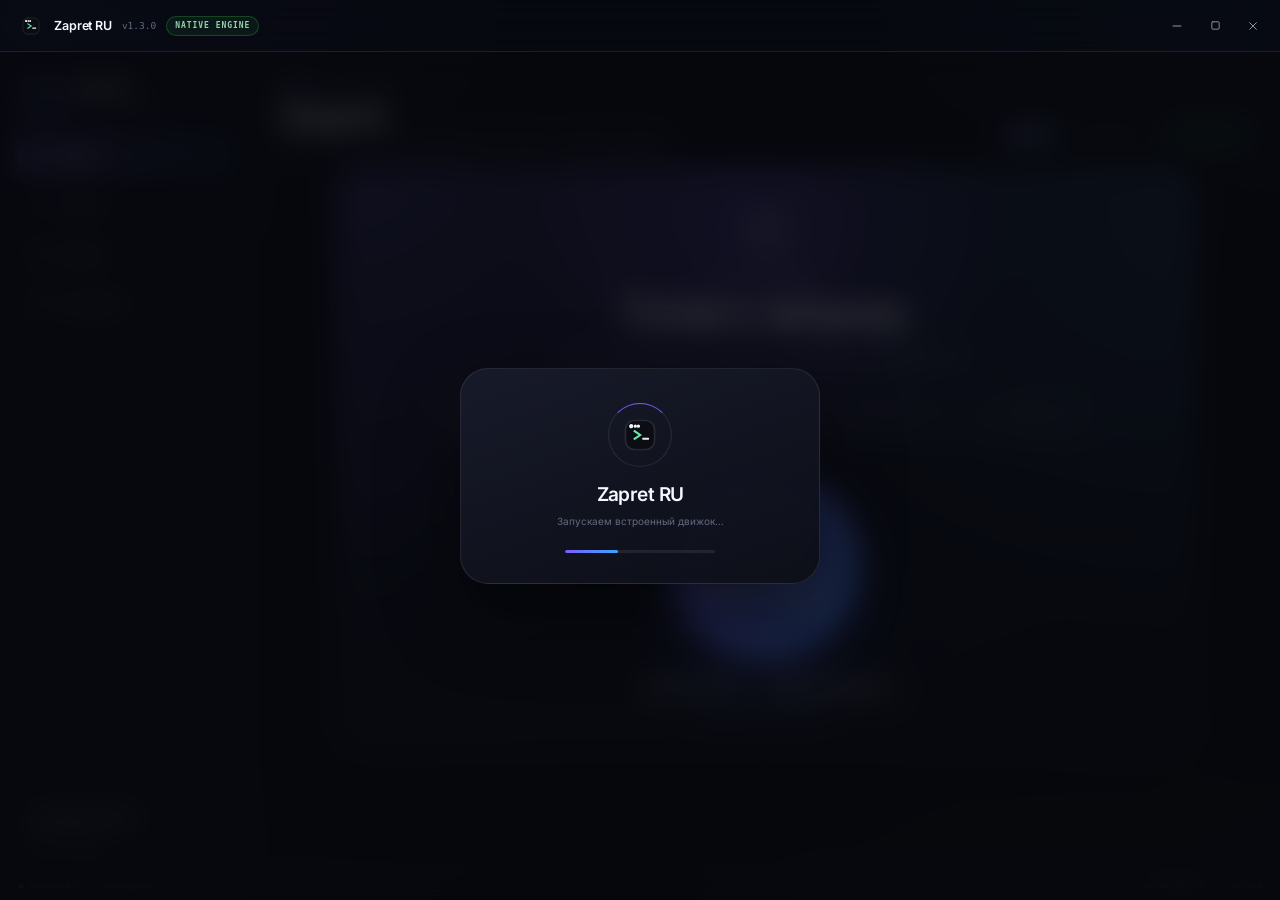
==== commit 88a97f26: "release: Zapret RU 1.3.0 (simple mode + ping + 7 profiles)" ====
--- a/ui/index.html
+++ b/ui/index.html
@@ -9,8 +9,8 @@
        scripts, styles, images or network requests are loaded by this page. -->
   <link rel="icon" type="image/png" href="../assets/icon.png">
   <title>Zapret RU</title>
-  <link rel="stylesheet" href="style.css?v=3.0.1">
-  <script src="app.js?v=3.0.1" defer></script>
+  <link rel="stylesheet" href="style.css?v=3.1.0">
+  <script src="app.js?v=3.1.0" defer></script>
 </head>
 <body>
   <svg class="svg-sprite" xmlns="http://www.w3.org/2000/svg" aria-hidden="true">
@@ -171,7 +171,7 @@
           <svg class="icon icon-18"><use href="#i-logo"></use></svg>
         </span>
         <span class="brand-name">Zapret RU</span>
-        <span class="brand-version" id="app-version">v1.2.0</span>
+        <span class="brand-version" id="app-version">v1.3.0</span>
         <span class="titlebar-badge">NATIVE ENGINE</span>
       </div>
       <div class="titlebar-actions">
@@ -221,7 +221,7 @@
             <span id="side-engine">Защита выключена</span>
           </div>
           <span class="sidebar-mode" id="side-mode">все программы</span>
-          <span class="sidebar-version">v1.2.0 · onefile</span>
+          <span class="sidebar-version">v1.3.0 · onefile</span>
         </div>
       </aside>
 
@@ -235,6 +235,10 @@
               <p>Один переключатель. Свой движок. Без winws и сторонних загрузок.</p>
             </div>
             <div class="page-head-actions">
+              <div class="view-mode" id="view-mode" role="group" aria-label="Режим интерфейса">
+                <button class="active" type="button" data-ui-mode="simple" aria-pressed="true">Простой</button>
+                <button type="button" data-ui-mode="advanced" aria-pressed="false">Расширенный</button>
+              </div>
               <span class="status-chip" id="engine-chip">движок готов</span>
             </div>
           </div>
@@ -270,6 +274,10 @@
                 <p class="hero-sub" id="status-sub">Нажмите одну кнопку — движок сам выберет рабочую стратегию.</p>
                 <div class="hero-metrics">
                   <div class="metric">
+                    <span>пинг</span>
+                    <b id="stat-ping">—</b>
+                  </div>
+                  <div class="metric">
                     <span>сессия</span>
                     <b id="uptime">00:00</b>
                   </div>
@@ -298,6 +306,11 @@
                   </span>
                   <span id="toggle-label">Включить защиту</span>
                 </button>
+                <div class="simple-actions" id="simple-actions">
+                  <button class="btn btn-secondary btn-small" id="btn-simple-check" type="button">Проверить сайты</button>
+                  <button class="btn btn-secondary btn-small" id="btn-simple-autotune" type="button">Подобрать стратегию</button>
+                </div>
+                <p class="simple-note" id="simple-note">Проверка ещё не запускалась.</p>
                 <div class="reapply-bar" id="reapply-bar" hidden>
                   <span>Настройки изменены</span>
                   <button class="text-btn text-btn-accent" id="btn-reapply" type="button">Применить</button>
@@ -522,7 +535,7 @@
               <h1>Настройки</h1>
               <p>Минимум переключателей. Всё остальное работает само.</p>
             </div>
-            <span class="version-chip" id="settings-version">v1.2.0</span>
+            <span class="version-chip" id="settings-version">v1.3.0</span>
           </div>
 
           <div class="settings-grid">
@@ -625,7 +638,7 @@
                   <svg class="icon icon-22"><use href="#i-logo"></use></svg>
                 </span>
                 <div>
-                  <div class="row-title">Zapret RU <span class="version-chip about-version">v1.2.0</span></div>
+                  <div class="row-title">Zapret RU <span class="version-chip about-version">v1.3.0</span></div>
                   <p class="row-sub">Свой движок · WinDivert · MIT</p>
                 </div>
               </div>
--- a/ui/style.css
+++ b/ui/style.css
@@ -555,6 +555,39 @@
   display: flex;
   align-items: center;
   gap: 8px;
+  flex-wrap: wrap;
+  justify-content: flex-end;
+}
+
+.view-mode {
+  display: inline-flex;
+  align-items: center;
+  gap: 2px;
+  padding: 3px;
+  border: 1px solid var(--line);
+  border-radius: 999px;
+  background: rgba(0, 0, 0, 0.2);
+}
+
+.view-mode button {
+  height: 25px;
+  padding: 0 10px;
+  color: var(--dim);
+  font-size: 9.5px;
+  font-weight: 500;
+  border: 0;
+  border-radius: 999px;
+  background: transparent;
+  transition: color 0.16s ease, background 0.16s ease;
+}
+
+.view-mode button:hover {
+  color: var(--text-soft);
+}
+
+.view-mode button.active {
+  color: var(--text);
+  background: linear-gradient(120deg, rgba(124, 92, 255, 0.32), rgba(56, 167, 255, 0.18));
 }
 
 .status-chip {
@@ -744,7 +777,7 @@
 .hero-metrics {
   position: relative;
   display: grid;
-  grid-template-columns: repeat(4, minmax(0, 1fr));
+  grid-template-columns: repeat(5, minmax(0, 1fr));
   gap: 8px;
   margin-top: 22px;
 }
@@ -841,6 +874,142 @@
 
 .engine-starting .eyebrow {
   color: var(--amber);
+}
+
+.simple-actions {
+  display: none;
+  align-items: center;
+  justify-content: center;
+  gap: 9px;
+  margin-top: 12px;
+}
+
+.simple-note {
+  display: none;
+  margin: 9px 0 0;
+  color: var(--dim);
+  font-size: 9px;
+  text-align: center;
+}
+
+.app-shell.simple-mode .home-grid {
+  grid-template-columns: minmax(0, 860px);
+  justify-content: center;
+  max-width: 860px;
+  margin: 0 auto;
+}
+
+.app-shell.simple-mode .home-main {
+  align-items: center;
+}
+
+.app-shell.simple-mode .home-side,
+.app-shell.simple-mode .diag-card {
+  display: none;
+}
+
+.app-shell.simple-mode .hero {
+  width: 100%;
+  min-height: 0;
+  padding: 34px 38px 28px;
+  text-align: center;
+}
+
+.app-shell.simple-mode .hero-glow {
+  top: -220px;
+  right: 50%;
+  width: 560px;
+  height: 560px;
+  transform: translateX(50%);
+}
+
+.app-shell.simple-mode .hero-top,
+.app-shell.simple-mode .hero-foot {
+  justify-content: center;
+}
+
+.app-shell.simple-mode .hero-top {
+  flex-direction: column;
+  gap: 16px;
+}
+
+.app-shell.simple-mode .hero-copy {
+  text-align: center;
+}
+
+.app-shell.simple-mode .hero h1 {
+  font-size: 40px;
+}
+
+.app-shell.simple-mode .hero-sub {
+  max-width: 560px;
+  margin-left: auto;
+  margin-right: auto;
+  font-size: 12.5px;
+}
+
+.app-shell.simple-mode .hero-metrics {
+  max-width: 650px;
+  margin-left: auto;
+  margin-right: auto;
+}
+
+.app-shell.simple-mode .btn-start {
+  width: 190px;
+  height: 190px;
+  flex-direction: column;
+  gap: 12px;
+  margin: 26px auto 0;
+  padding: 0;
+  border-radius: 50%;
+  font-size: 14px;
+  box-shadow: 0 22px 60px rgba(83, 94, 255, 0.4);
+}
+
+.app-shell.simple-mode .btn-start .btn-icon-wrap {
+  width: 38px;
+  height: 38px;
+}
+
+.app-shell.simple-mode .btn-start .btn-icon {
+  width: 36px;
+  height: 36px;
+}
+
+.app-shell.simple-mode .btn-start.is-running {
+  box-shadow: 0 22px 60px rgba(255, 69, 58, 0.16);
+}
+
+.app-shell.simple-mode .simple-actions {
+  display: flex;
+}
+
+.app-shell.simple-mode .simple-note {
+  display: block;
+}
+
+.app-shell.simple-mode .reapply-bar {
+  max-width: 480px;
+  margin-left: auto;
+  margin-right: auto;
+}
+
+@media (max-height: 780px) {
+  .app-shell.simple-mode .hero {
+    padding-top: 24px;
+    padding-bottom: 22px;
+  }
+  .app-shell.simple-mode .hero h1 {
+    font-size: 34px;
+  }
+  .app-shell.simple-mode .btn-start {
+    width: 160px;
+    height: 160px;
+    margin-top: 18px;
+  }
+  .app-shell.simple-mode .hero-metrics {
+    margin-top: 16px;
+  }
 }
 
 /* ----------------------------------------------------------------- buttons */
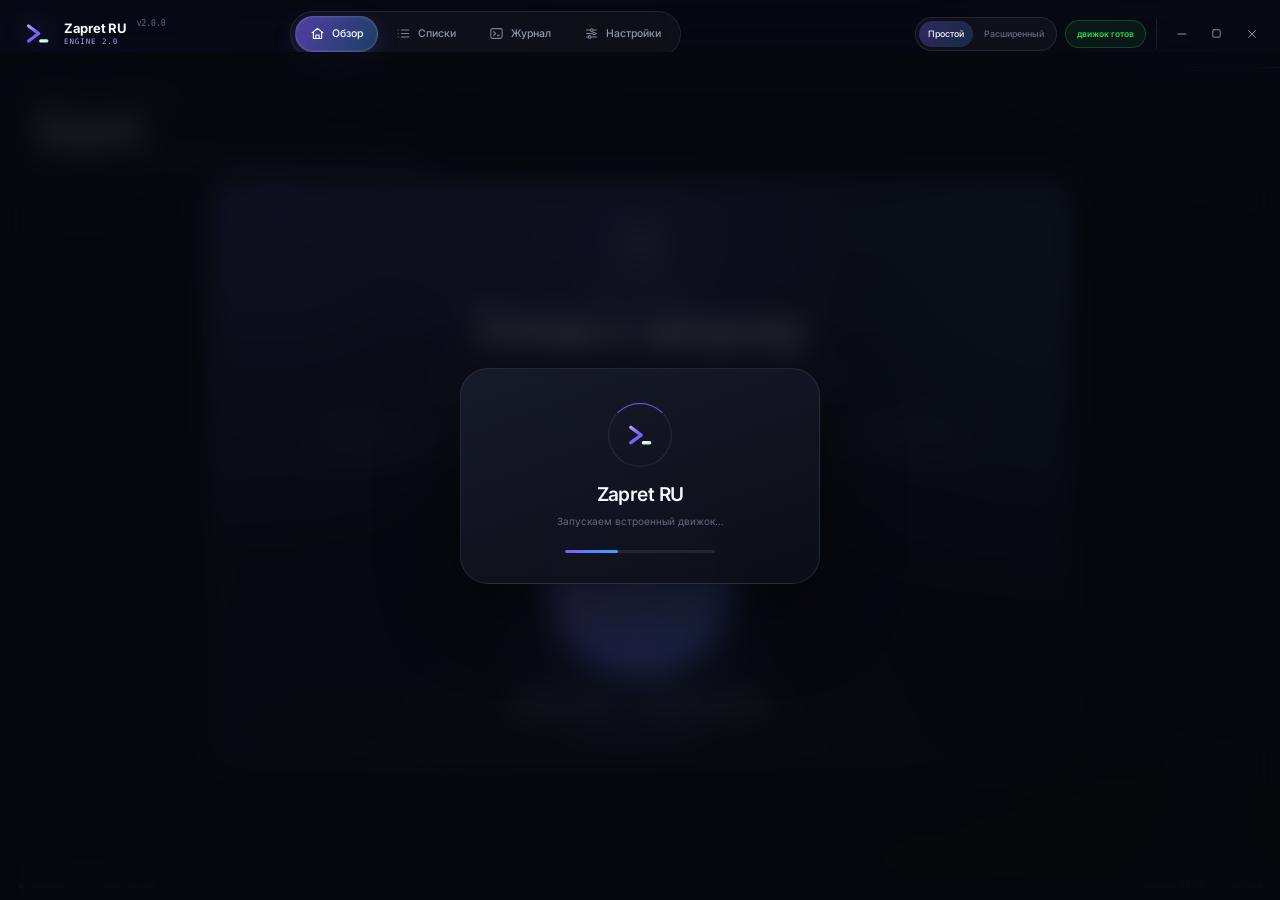
==== commit 9ba997e5: "release: Zapret RU 2.0.0 (new glass UI + engine 2.0)" ====
--- a/ui/index.html
+++ b/ui/index.html
@@ -9,18 +9,25 @@
        scripts, styles, images or network requests are loaded by this page. -->
   <link rel="icon" type="image/png" href="../assets/icon.png">
   <title>Zapret RU</title>
-  <link rel="stylesheet" href="style.css?v=3.1.0">
-  <script src="app.js?v=3.1.0" defer></script>
+  <link rel="stylesheet" href="style.css?v=4.0.1">
+  <script src="app.js?v=4.0.1" defer></script>
 </head>
 <body>
   <svg class="svg-sprite" xmlns="http://www.w3.org/2000/svg" aria-hidden="true">
+    <defs>
+      <linearGradient id="logoGrad" x1="4" y1="4" x2="28" y2="28" gradientUnits="userSpaceOnUse">
+        <stop offset="0" stop-color="#C5B8FF"/>
+        <stop offset="0.45" stop-color="#7C5CFF"/>
+        <stop offset="1" stop-color="#38A7FF"/>
+      </linearGradient>
+      <linearGradient id="logoLine" x1="18" y1="20" x2="30" y2="24" gradientUnits="userSpaceOnUse">
+        <stop offset="0" stop-color="#F6F8FF"/>
+        <stop offset="1" stop-color="#9FFFD0"/>
+      </linearGradient>
+    </defs>
     <symbol id="i-logo" viewBox="0 0 32 32">
-      <rect x="1.5" y="1.5" width="29" height="29" rx="9" fill="#0B0D13" stroke="rgba(255,255,255,.10)"/>
-      <circle cx="7.2" cy="7.2" r="1.25" fill="#6CE8B1"/>
-      <circle cx="11.3" cy="7.2" r=".8" fill="rgba(255,255,255,.25)"/>
-      <circle cx="14.4" cy="7.2" r=".8" fill="rgba(255,255,255,.25)"/>
-      <path d="M10.6 12.2 16.2 16l-5.6 3.8" fill="none" stroke="#6CE8B1" stroke-width="2" stroke-linecap="square" stroke-linejoin="miter"/>
-      <path d="M19.1 19.8h5.1" fill="none" stroke="#EAF2EE" stroke-width="2"/>
+      <path d="M6.8 8.3 17.2 16 6.8 23.7" fill="none" stroke="url(#logoGrad)" stroke-width="3.4" stroke-linecap="round" stroke-linejoin="round"/>
+      <path d="M19.4 23.7h6.2" fill="none" stroke="url(#logoLine)" stroke-width="3.4" stroke-linecap="round"/>
     </symbol>
     <symbol id="i-home" viewBox="0 0 24 24">
       <path d="m3.4 10.8 8.6-7 8.6 7"/>
@@ -165,81 +172,62 @@
   </svg>
 
   <div class="app-shell" id="app">
-    <header class="titlebar">
-      <div class="titlebar-drag pywebview-drag-region" id="titlebar-drag">
+    <header class="topbar">
+      <div class="topbar-brand pywebview-drag-region" id="titlebar-drag">
         <span class="brand-mark" aria-hidden="true">
-          <svg class="icon icon-18"><use href="#i-logo"></use></svg>
+          <svg class="icon icon-26"><use href="#i-logo"></use></svg>
         </span>
-        <span class="brand-name">Zapret RU</span>
-        <span class="brand-version" id="app-version">v1.3.0</span>
-        <span class="titlebar-badge">NATIVE ENGINE</span>
+        <span class="brand-copy">
+          <strong>Zapret RU</strong>
+          <small>engine 2.0</small>
+        </span>
+        <span class="brand-version" id="app-version">v2.0.0</span>
       </div>
-      <div class="titlebar-actions">
-        <button class="window-btn" id="btn-minimize" type="button" title="Свернуть" aria-label="Свернуть окно">
-          <svg class="icon icon-14"><use href="#i-minimize"></use></svg>
+
+      <nav class="tabs" role="tablist" aria-label="Разделы приложения">
+        <button class="tab active" id="tab-home" data-tab="home" type="button" role="tab" aria-selected="true" aria-controls="view-home">
+          <svg class="icon"><use href="#i-home"></use></svg><span>Обзор</span>
         </button>
-        <button class="window-btn" id="btn-maximize" type="button" title="Развернуть" aria-label="Развернуть окно">
-          <svg class="icon icon-13"><use href="#i-maximize"></use></svg>
+        <button class="tab" id="tab-lists" data-tab="lists" type="button" role="tab" aria-selected="false" aria-controls="view-lists" tabindex="-1">
+          <svg class="icon"><use href="#i-list"></use></svg><span>Списки</span>
         </button>
-        <button class="window-btn window-btn-close" id="btn-window-close" type="button" title="Закрыть" aria-label="Закрыть окно">
-          <svg class="icon icon-14"><use href="#i-close"></use></svg>
+        <button class="tab" id="tab-logs" data-tab="logs" type="button" role="tab" aria-selected="false" aria-controls="view-logs" tabindex="-1">
+          <svg class="icon"><use href="#i-terminal"></use></svg><span>Журнал</span>
+          <span class="tab-live" id="tab-log-live" hidden aria-hidden="true"></span>
         </button>
+        <button class="tab" id="tab-settings" data-tab="settings" type="button" role="tab" aria-selected="false" aria-controls="view-settings" tabindex="-1">
+          <svg class="icon"><use href="#i-settings"></use></svg><span>Настройки</span>
+        </button>
+      </nav>
+
+      <div class="topbar-actions">
+        <div class="view-mode" id="view-mode" role="group" aria-label="Режим интерфейса">
+          <button class="active" type="button" data-ui-mode="simple" aria-pressed="true">Простой</button>
+          <button type="button" data-ui-mode="advanced" aria-pressed="false">Расширенный</button>
+        </div>
+        <span class="status-chip" id="engine-chip">движок готов</span>
+        <div class="window-controls">
+          <button class="window-btn" id="btn-minimize" type="button" title="Свернуть" aria-label="Свернуть окно">
+            <svg class="icon icon-14"><use href="#i-minimize"></use></svg>
+          </button>
+          <button class="window-btn" id="btn-maximize" type="button" title="Развернуть" aria-label="Развернуть окно">
+            <svg class="icon icon-13"><use href="#i-maximize"></use></svg>
+          </button>
+          <button class="window-btn window-btn-close" id="btn-window-close" type="button" title="Закрыть" aria-label="Закрыть окно">
+            <svg class="icon icon-14"><use href="#i-close"></use></svg>
+          </button>
+        </div>
       </div>
     </header>
 
-    <div class="app-body">
-      <aside class="sidebar">
-        <div class="sidebar-brand">
-          <span class="sidebar-logo" aria-hidden="true">
-            <svg class="icon icon-24"><use href="#i-logo"></use></svg>
-          </span>
-          <div>
-            <strong>Zapret RU</strong>
-            <span>свой DPI-движок</span>
-          </div>
-        </div>
-
-        <nav class="tabs" role="tablist" aria-label="Разделы приложения">
-          <button class="tab active" id="tab-home" data-tab="home" type="button" role="tab" aria-selected="true" aria-controls="view-home">
-            <svg class="icon"><use href="#i-home"></use></svg><span>Обзор</span>
-          </button>
-          <button class="tab" id="tab-lists" data-tab="lists" type="button" role="tab" aria-selected="false" aria-controls="view-lists" tabindex="-1">
-            <svg class="icon"><use href="#i-list"></use></svg><span>Списки</span>
-          </button>
-          <button class="tab" id="tab-logs" data-tab="logs" type="button" role="tab" aria-selected="false" aria-controls="view-logs" tabindex="-1">
-            <svg class="icon"><use href="#i-terminal"></use></svg><span>Журнал</span>
-            <span class="tab-live" id="tab-log-live" hidden aria-hidden="true"></span>
-          </button>
-          <button class="tab" id="tab-settings" data-tab="settings" type="button" role="tab" aria-selected="false" aria-controls="view-settings" tabindex="-1">
-            <svg class="icon"><use href="#i-settings"></use></svg><span>Настройки</span>
-          </button>
-        </nav>
-
-        <div class="sidebar-footer">
-          <div class="sidebar-status">
-            <span class="sidebar-led" id="statusline-led"></span>
-            <span id="side-engine">Защита выключена</span>
-          </div>
-          <span class="sidebar-mode" id="side-mode">все программы</span>
-          <span class="sidebar-version">v1.3.0 · onefile</span>
-        </div>
-      </aside>
-
-      <main class="viewport" id="viewport">
+    <main class="viewport" id="viewport">
         <!-- Обзор -->
         <section class="view home-view active" id="view-home" role="tabpanel" aria-labelledby="tab-home">
           <div class="page-head">
             <div>
-              <span class="page-kicker">ZAPRET RU · NATIVE</span>
+              <span class="page-kicker">ZAPRET RU · ENGINE 2.0</span>
               <h1>Защита</h1>
               <p>Один переключатель. Свой движок. Без winws и сторонних загрузок.</p>
-            </div>
-            <div class="page-head-actions">
-              <div class="view-mode" id="view-mode" role="group" aria-label="Режим интерфейса">
-                <button class="active" type="button" data-ui-mode="simple" aria-pressed="true">Простой</button>
-                <button type="button" data-ui-mode="advanced" aria-pressed="false">Расширенный</button>
-              </div>
-              <span class="status-chip" id="engine-chip">движок готов</span>
             </div>
           </div>
 
@@ -535,7 +523,7 @@
               <h1>Настройки</h1>
               <p>Минимум переключателей. Всё остальное работает само.</p>
             </div>
-            <span class="version-chip" id="settings-version">v1.3.0</span>
+            <span class="version-chip" id="settings-version">v2.0.0</span>
           </div>
 
           <div class="settings-grid">
@@ -638,7 +626,7 @@
                   <svg class="icon icon-22"><use href="#i-logo"></use></svg>
                 </span>
                 <div>
-                  <div class="row-title">Zapret RU <span class="version-chip about-version">v1.3.0</span></div>
+                  <div class="row-title">Zapret RU <span class="version-chip about-version">v2.0.0</span></div>
                   <p class="row-sub">Свой движок · WinDivert · MIT</p>
                 </div>
               </div>
@@ -653,7 +641,6 @@
           </div>
         </section>
       </main>
-    </div>
 
     <footer class="statusline" id="statusline" aria-label="Строка состояния">
       <span class="statusline-item">
--- a/ui/style.css
+++ b/ui/style.css
@@ -2728,3 +2728,399 @@
   .settings-grid { grid-template-columns: 1fr; }
   .hero { min-height: 340px; }
 }
+
+/* =============================================================== engine 2.0 */
+.topbar {
+  position: relative;
+  z-index: 20;
+  flex: 0 0 68px;
+  height: 68px;
+  display: flex;
+  align-items: center;
+  gap: 16px;
+  padding: 0 12px 0 20px;
+  border-bottom: 1px solid rgba(255, 255, 255, 0.09);
+  background: rgba(8, 10, 18, 0.68);
+  backdrop-filter: blur(26px) saturate(150%);
+}
+
+.topbar::after {
+  content: "";
+  position: absolute;
+  right: 0;
+  bottom: -1px;
+  left: 0;
+  height: 1px;
+  background: linear-gradient(90deg, transparent, rgba(124, 92, 255, 0.9), rgba(56, 167, 255, 0.75), rgba(50, 215, 75, 0.55), transparent);
+  background-size: 220% 100%;
+  animation: topLine 7s linear infinite;
+  pointer-events: none;
+}
+
+.topbar-brand {
+  display: flex;
+  align-items: center;
+  gap: 10px;
+  min-width: 0;
+  flex: 0 0 auto;
+}
+
+.topbar-brand .brand-mark {
+  width: 34px;
+  height: 34px;
+  border: 0;
+  border-radius: 0;
+  background: transparent;
+  box-shadow: none;
+  filter: drop-shadow(0 0 12px rgba(124, 92, 255, 0.45));
+}
+
+.topbar-brand .brand-mark .icon {
+  width: 31px;
+  height: 31px;
+}
+
+.brand-copy {
+  min-width: 0;
+  display: flex;
+  flex-direction: column;
+  line-height: 1.1;
+}
+
+.brand-copy strong {
+  color: var(--text);
+  font-size: 13px;
+  font-weight: 650;
+  letter-spacing: -0.02em;
+  white-space: nowrap;
+}
+
+.brand-copy small {
+  margin-top: 3px;
+  color: #a89cff;
+  font-family: var(--mono);
+  font-size: 7.5px;
+  letter-spacing: 0.12em;
+  text-transform: uppercase;
+  white-space: nowrap;
+}
+
+.topbar .brand-version {
+  align-self: flex-start;
+  margin-top: 2px;
+  color: var(--dim);
+  font-family: var(--mono);
+  font-size: 8px;
+}
+
+.topbar .tabs {
+  flex: 0 1 auto;
+  display: flex;
+  flex-direction: row;
+  align-items: center;
+  gap: 3px;
+  margin: 0 auto;
+  padding: 4px;
+  border: 1px solid rgba(255, 255, 255, 0.08);
+  border-radius: 999px;
+  background: rgba(255, 255, 255, 0.035);
+  backdrop-filter: blur(14px);
+}
+
+.topbar .tab {
+  position: relative;
+  width: auto;
+  height: 36px;
+  display: inline-flex;
+  align-items: center;
+  gap: 7px;
+  padding: 0 14px;
+  color: var(--muted);
+  font-size: 10.5px;
+  font-weight: 500;
+  border: 1px solid transparent;
+  border-radius: 999px;
+  background: transparent;
+}
+
+.topbar .tab::before {
+  content: none;
+}
+
+.topbar .tab .icon {
+  width: 15px;
+  height: 15px;
+}
+
+.topbar .tab:hover {
+  color: var(--text);
+  background: rgba(255, 255, 255, 0.06);
+}
+
+.topbar .tab.active {
+  color: #fff;
+  border-color: rgba(255, 255, 255, 0.12);
+  background: linear-gradient(120deg, rgba(124, 92, 255, 0.62), rgba(56, 167, 255, 0.32));
+  box-shadow: 0 8px 24px rgba(83, 94, 255, 0.2), inset 0 0 0 1px rgba(255, 255, 255, 0.06);
+}
+
+.topbar .tab.active .icon {
+  color: #fff;
+}
+
+.topbar .tab-live {
+  top: 6px;
+  right: 7px;
+}
+
+.topbar-actions {
+  display: flex;
+  align-items: center;
+  gap: 8px;
+  flex: 0 0 auto;
+  margin-left: auto;
+}
+
+.topbar .view-mode {
+  height: 34px;
+  padding: 3px;
+  background: rgba(255, 255, 255, 0.035);
+}
+
+.topbar .view-mode button {
+  height: 26px;
+  padding: 0 9px;
+  font-size: 8.8px;
+}
+
+.topbar .status-chip {
+  height: 28px;
+  font-size: 8.5px;
+}
+
+.window-controls {
+  display: flex;
+  align-items: center;
+  gap: 3px;
+  margin-left: 2px;
+  padding-left: 9px;
+  border-left: 1px solid rgba(255, 255, 255, 0.08);
+}
+
+.topbar .window-btn {
+  width: 32px;
+  height: 30px;
+}
+
+.app-shell {
+  overflow: hidden;
+}
+
+.viewport {
+  width: 100%;
+}
+
+.view {
+  padding: 26px 34px 24px;
+}
+
+.home-view {
+  padding-top: 24px;
+}
+
+.home-grid {
+  grid-template-columns: minmax(0, 1.45fr) minmax(330px, 0.85fr);
+  gap: 18px;
+}
+
+.home-main,
+.home-side {
+  gap: 18px;
+}
+
+.hero {
+  border: 1px solid rgba(255, 255, 255, 0.11);
+  background:
+    radial-gradient(90% 120% at 8% 0%, rgba(124, 92, 255, 0.34), transparent 52%),
+    radial-gradient(80% 110% at 100% 10%, rgba(56, 167, 255, 0.22), transparent 58%),
+    radial-gradient(70% 90% at 50% 120%, rgba(50, 215, 75, 0.08), transparent 65%),
+    linear-gradient(155deg, rgba(20, 23, 40, 0.96), rgba(8, 10, 18, 0.96));
+  box-shadow: 0 32px 90px rgba(0, 0, 0, 0.34), inset 0 1px 0 rgba(255, 255, 255, 0.06);
+}
+
+.hero::before {
+  content: "";
+  position: absolute;
+  inset: 0;
+  z-index: 0;
+  padding: 1px;
+  border-radius: inherit;
+  background: linear-gradient(120deg, rgba(197, 184, 255, 0.85), rgba(124, 92, 255, 0.35), rgba(56, 167, 255, 0.65), rgba(50, 215, 75, 0.4), rgba(197, 184, 255, 0.85));
+  background-size: 300% 300%;
+  -webkit-mask: linear-gradient(#000 0 0) content-box, linear-gradient(#000 0 0);
+  -webkit-mask-composite: xor;
+  mask-composite: exclude;
+  animation: borderFlow 9s linear infinite;
+  pointer-events: none;
+}
+
+.hero > * {
+  position: relative;
+  z-index: 1;
+}
+
+.hero-glow {
+  animation: floatGlow 10s ease-in-out infinite alternate, glowPulse 6s ease-in-out infinite;
+}
+
+.engine-on .hero {
+  border-color: rgba(50, 215, 75, 0.3);
+  box-shadow: 0 32px 90px rgba(0, 0, 0, 0.34), 0 0 80px rgba(50, 215, 75, 0.08), inset 0 1px 0 rgba(255, 255, 255, 0.08);
+}
+
+.engine-on .hero::before {
+  background: linear-gradient(120deg, rgba(50, 215, 75, 0.85), rgba(56, 167, 255, 0.55), rgba(124, 92, 255, 0.75), rgba(50, 215, 75, 0.85));
+  background-size: 300% 300%;
+}
+
+.btn-primary {
+  background: linear-gradient(120deg, #8e6cff, #4c8dff, #8e6cff);
+  background-size: 220% 220%;
+  animation: gradientMove 8s ease infinite;
+  box-shadow: 0 16px 44px rgba(83, 94, 255, 0.38), inset 0 1px 0 rgba(255, 255, 255, 0.28);
+}
+
+.btn-primary:hover {
+  background-position: 100% 50%;
+  box-shadow: 0 18px 54px rgba(83, 94, 255, 0.48), inset 0 1px 0 rgba(255, 255, 255, 0.3);
+}
+
+.card {
+  transition: border-color 0.2s ease, box-shadow 0.2s ease, transform 0.2s ease;
+}
+
+.card:hover {
+  border-color: rgba(255, 255, 255, 0.16);
+  box-shadow: 0 22px 64px rgba(0, 0, 0, 0.28);
+}
+
+.card::after {
+  background: linear-gradient(90deg, #c5b8ff, #38a7ff);
+  opacity: 0.75;
+}
+
+.tab.active::before {
+  display: none;
+}
+
+.topbar-brand .brand-mark path {
+  stroke-dasharray: 80;
+  animation: drawStroke 1.1s ease-out both;
+}
+
+.app-shell.simple-mode .home-grid {
+  max-width: 900px;
+}
+
+.app-shell.simple-mode .hero {
+  min-height: 0;
+  padding: 34px 42px 30px;
+}
+
+.app-shell.simple-mode .hero h1 {
+  font-size: clamp(34px, 4vw, 46px);
+}
+
+.app-shell.simple-mode .btn-start {
+  width: 184px;
+  height: 184px;
+  border: 1px solid rgba(255, 255, 255, 0.2);
+  box-shadow: 0 24px 76px rgba(83, 94, 255, 0.44), inset 0 1px 0 rgba(255, 255, 255, 0.3);
+}
+
+.app-shell.simple-mode .btn-start::after {
+  content: "";
+  position: absolute;
+  inset: -8px;
+  border: 1px solid rgba(197, 184, 255, 0.16);
+  border-radius: 50%;
+  animation: ringPulse 3s ease-in-out infinite;
+  pointer-events: none;
+}
+
+.app-shell.simple-mode .btn-start.is-running::after {
+  border-color: rgba(255, 69, 58, 0.2);
+}
+
+.statusline {
+  border-top-color: rgba(255, 255, 255, 0.08);
+  background: rgba(7, 8, 14, 0.72);
+}
+
+@keyframes borderFlow {
+  0% { background-position: 0% 50%; }
+  50% { background-position: 100% 50%; }
+  100% { background-position: 0% 50%; }
+}
+
+@keyframes gradientMove {
+  0%, 100% { background-position: 0% 50%; }
+  50% { background-position: 100% 50%; }
+}
+
+@keyframes topLine {
+  0% { background-position: 100% 0; }
+  100% { background-position: -100% 0; }
+}
+
+@keyframes drawStroke {
+  from { stroke-dashoffset: 80; }
+  to { stroke-dashoffset: 0; }
+}
+
+@keyframes ringPulse {
+  0%, 100% { transform: scale(1); opacity: 0.55; }
+  50% { transform: scale(1.05); opacity: 0.2; }
+}
+
+@keyframes glowPulse {
+  0%, 100% { opacity: 0.8; }
+  50% { opacity: 1; }
+}
+
+@media (max-width: 1080px) {
+  .topbar .status-chip { display: none; }
+  .topbar { gap: 10px; }
+  .brand-copy small { display: none; }
+}
+
+@media (max-width: 980px) {
+  .topbar .tab span { display: none; }
+  .topbar .tab { width: 38px; padding: 0; justify-content: center; }
+  .topbar .view-mode button { padding: 0 7px; }
+  .view { padding: 22px 24px 20px; }
+  .home-grid { grid-template-columns: 1fr; }
+}
+
+@media (max-height: 780px) {
+  .app-shell.simple-mode .hero {
+    padding-top: 24px;
+    padding-bottom: 22px;
+  }
+  .app-shell.simple-mode .btn-start {
+    width: 158px;
+    height: 158px;
+    margin-top: 16px;
+  }
+  .app-shell.simple-mode .hero-metrics {
+    margin-top: 15px;
+  }
+  .app-shell.simple-mode .simple-actions {
+    margin-top: 9px;
+  }
+}
+
+.hero > .hero-glow {
+  position: absolute;
+  z-index: 0;
+}
